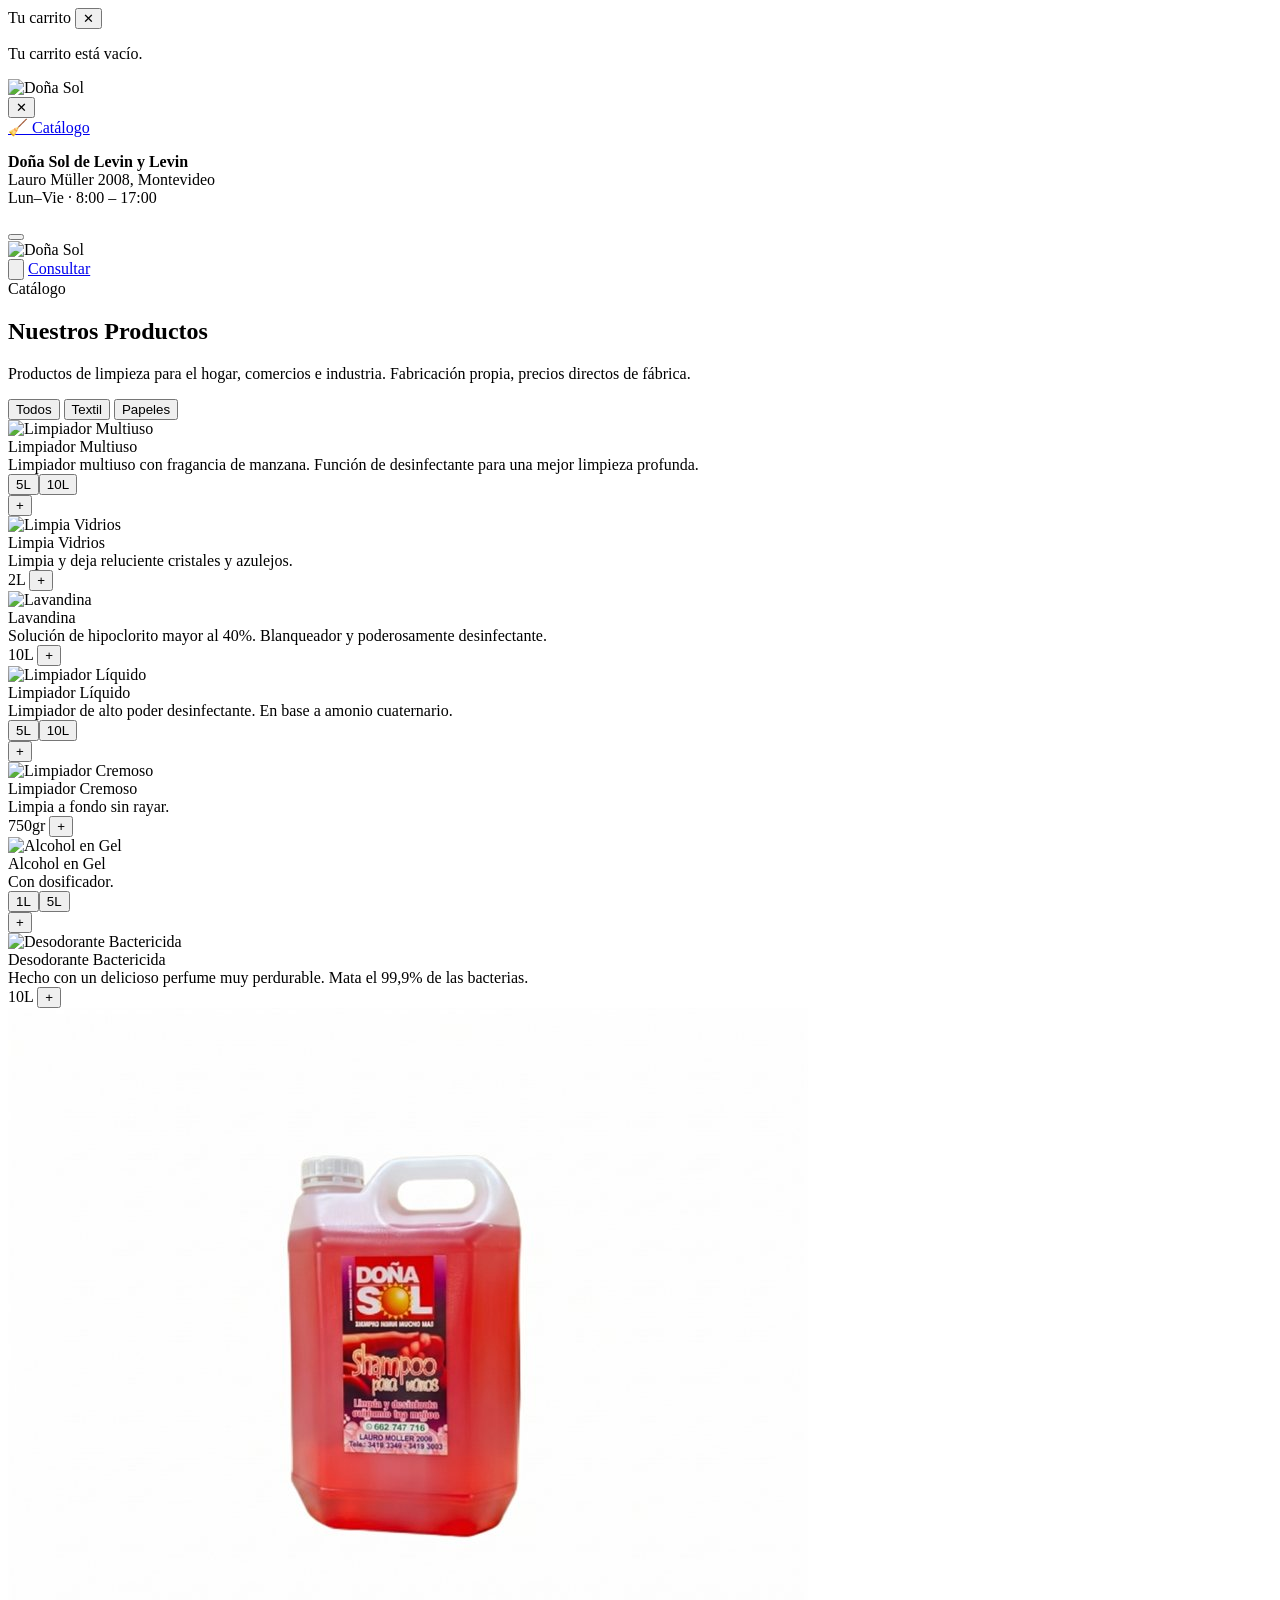
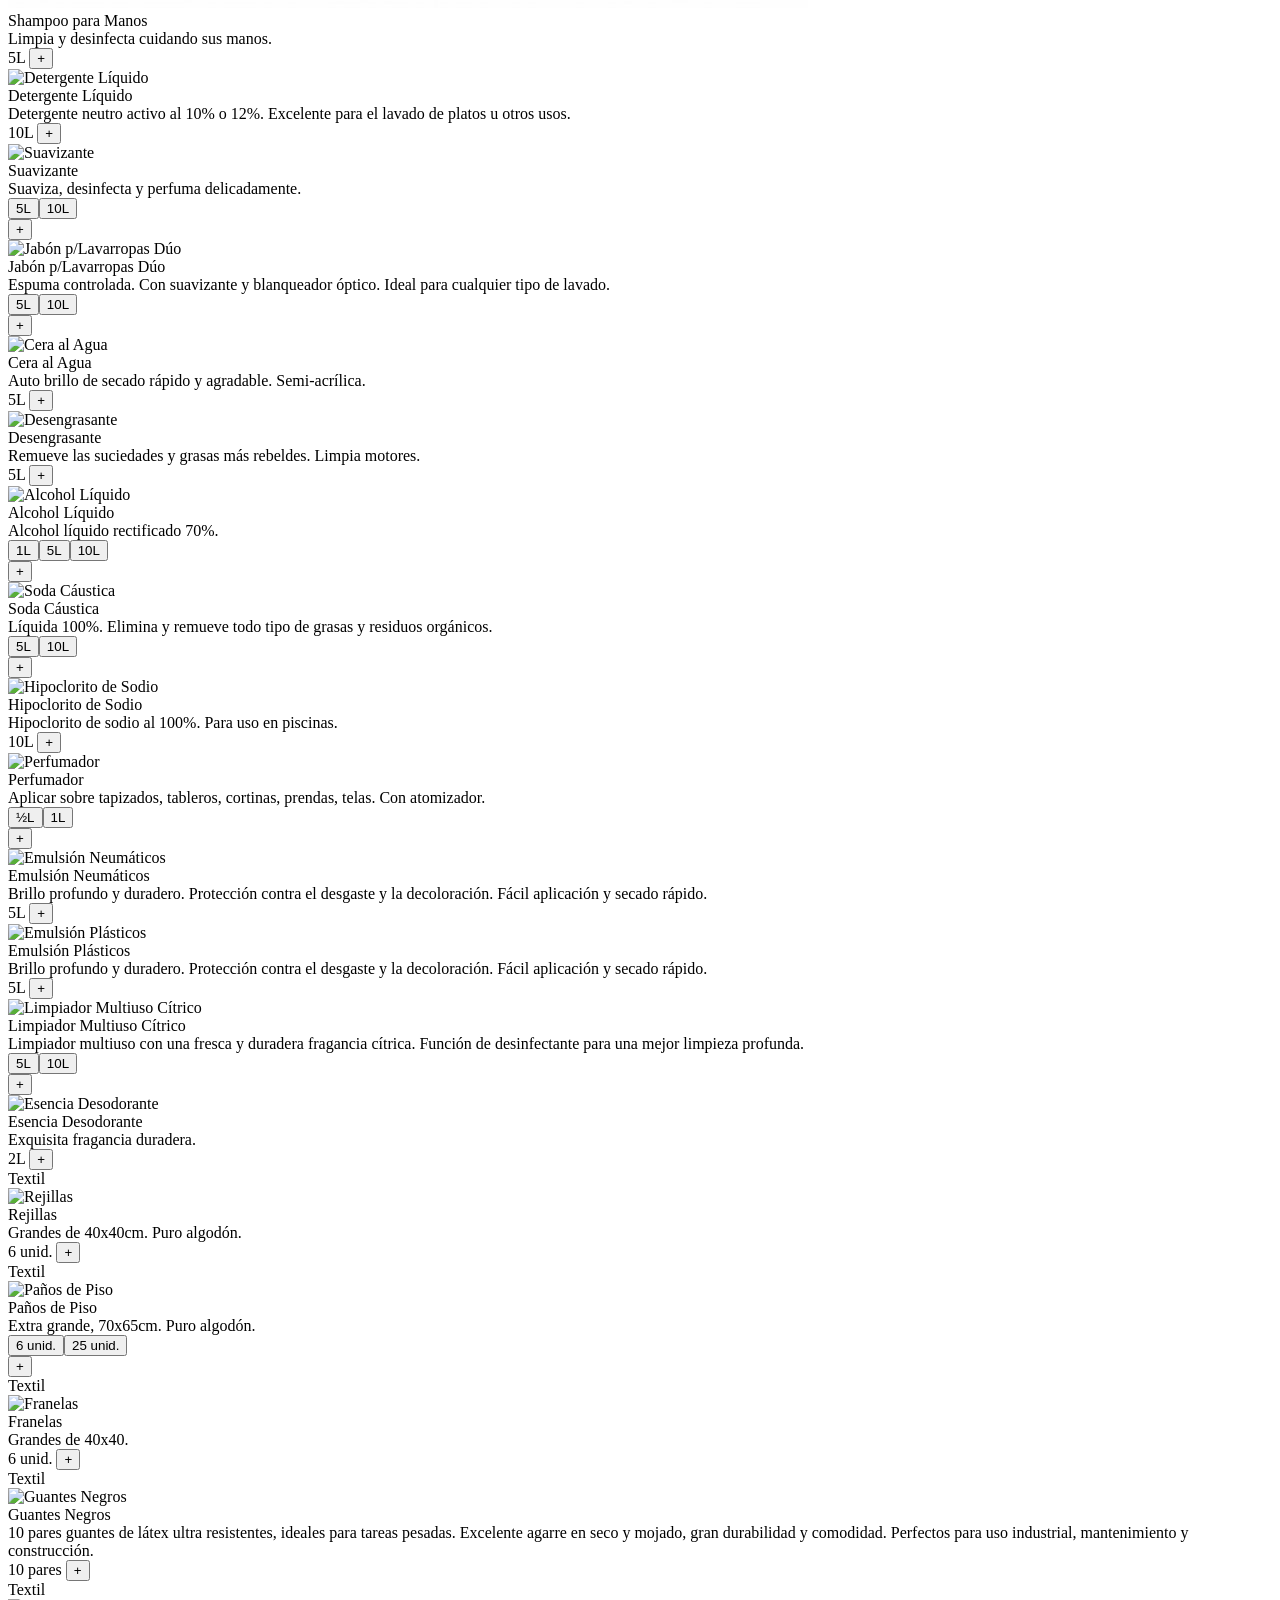
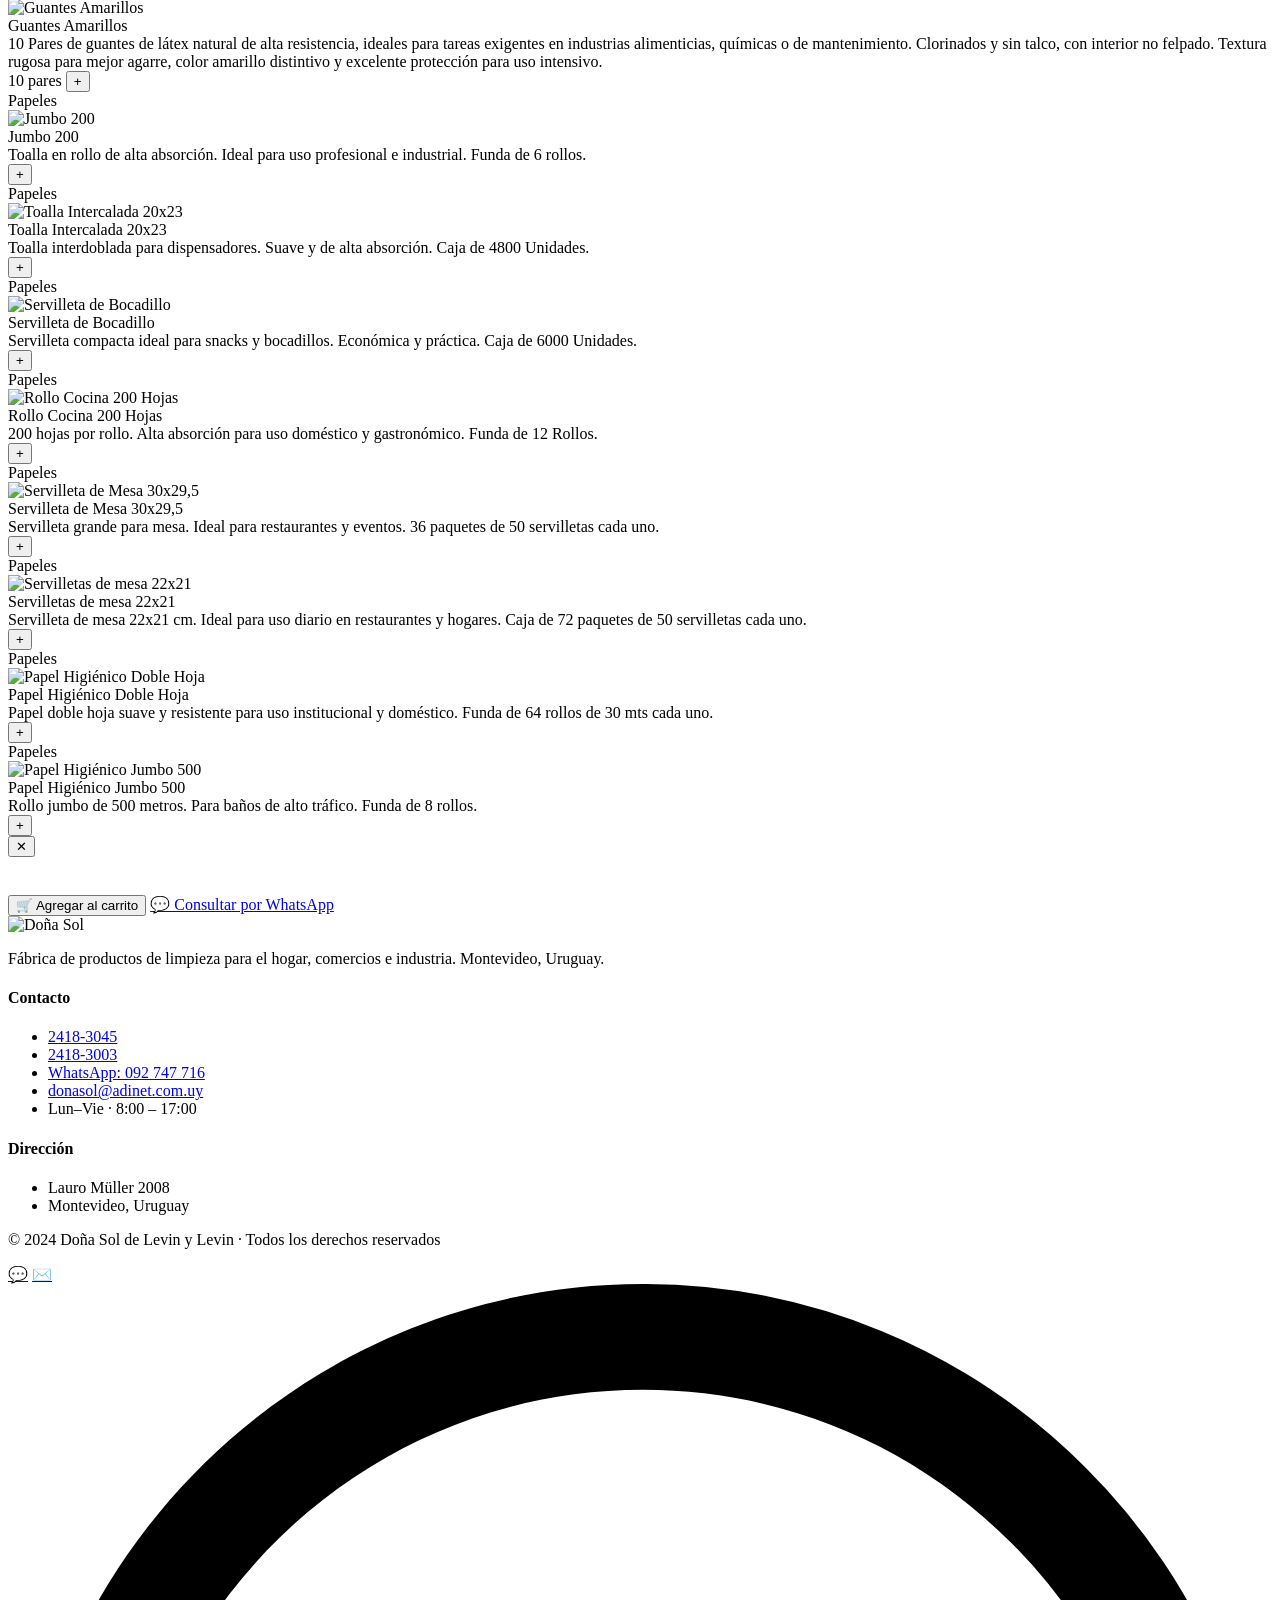
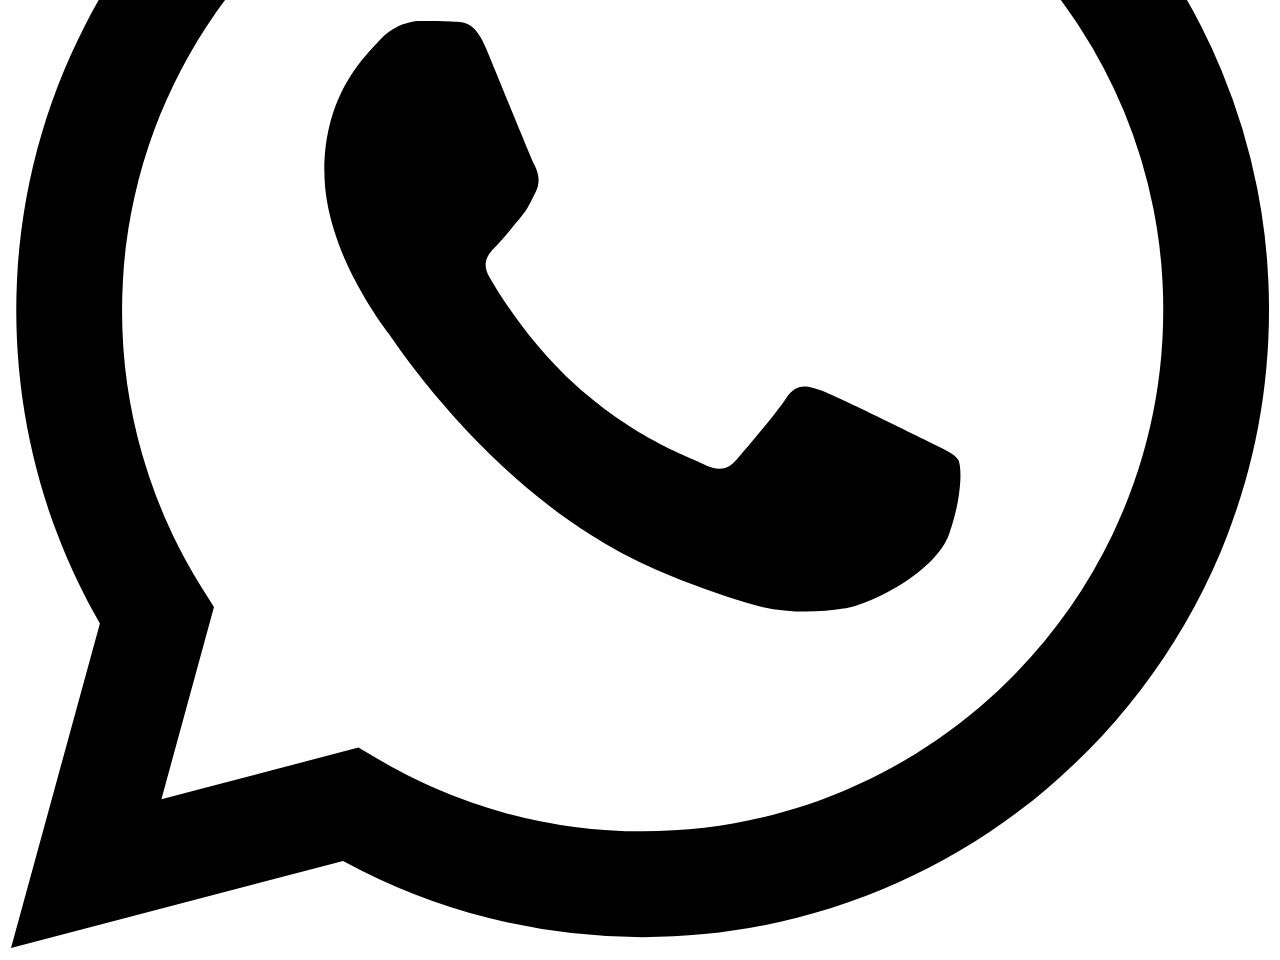
==== index.html @ 9bd91777 "Shampoo para Manos: foto nueva (envase rojo) Co-Authored-By: Claude Opus 5.5 <noreply@anthropic.com>" ====
<!DOCTYPE html>
<html lang="es">
<head>
  <meta charset="UTF-8" />
  <meta name="viewport" content="width=device-width, initial-scale=1.0" />
  <title>Doña Sol – Catálogo de Productos</title>
  <link rel="stylesheet" href="styles.css" />
</head>
<body>

  <!-- OVERLAY -->
  <div id="overlay"></div>

  <!-- CART DROPDOWN -->
  <div id="cart-dropdown">
    <div class="cart-dd-header">
      <span>Tu carrito</span>
      <button id="cart-dd-close" class="cart-dd-close" aria-label="Cerrar carrito">✕</button>
    </div>
    <div id="cart-items-list">
      <p class="cart-empty">Tu carrito está vacío.</p>
    </div>
    <div class="cart-dd-footer">
      <button id="btn-cart-clear" class="btn-cart-clear" style="display:none">Vaciar</button>
      <a id="btn-cart-order" href="#" target="_blank" class="btn-cart-order" style="display:none">💬 Realizar pedido</a>
    </div>
  </div>

  <!-- ============================================================
       SIDEBAR
  ============================================================ -->
  <aside id="sidebar" role="navigation" aria-label="Menú principal">
    <div class="sidebar-header">
      <div class="sidebar-logo">
        <img src="Fotos%20Dona%20sol/Logo.JPG" alt="Doña Sol" class="sidebar-logo-img" />
      </div>
      <button id="btn-close" aria-label="Cerrar menú">✕</button>
    </div>

    <nav class="sidebar-nav">
      <a href="#productos" class="nav-link">
        <span class="nav-icon">🧹</span> Catálogo
      </a>
    </nav>

    <div class="sidebar-footer">
      <p><strong>Doña Sol de Levin y Levin</strong><br/>
      Lauro Müller 2008, Montevideo<br/>
      Lun–Vie · 8:00 – 17:00</p>
    </div>
  </aside>

  <!-- ============================================================
       HEADER
  ============================================================ -->
  <header id="header">
    <button id="btn-menu" aria-label="Abrir menú">
      <span></span><span></span><span></span>
    </button>

    <div class="header-logo">
      <img src="Fotos%20Dona%20sol/Logo.JPG" alt="Doña Sol" class="header-logo-img" />
    </div>

    <div class="header-right">
      <button id="btn-cart" class="btn-cart" aria-label="Ver carrito">
        <svg viewBox="0 0 24 24" xmlns="http://www.w3.org/2000/svg"><path d="M6 2L3 6v14a2 2 0 002 2h14a2 2 0 002-2V6l-3-4z"/><line x1="3" y1="6" x2="21" y2="6"/><path d="M16 10a4 4 0 01-8 0"/></svg>
        <span id="cart-badge" class="cart-badge" style="display:none">0</span>
      </button>
      <a href="https://wa.me/59892747716" target="_blank" class="header-cta">Consultar</a>
    </div>
  </header>

  <!-- ============================================================
       MAIN
  ============================================================ -->
  <main>

    <!-- CATALOG -->
    <section id="productos">
      <div class="section-inner">

        <div class="catalog-hero">
          <div class="section-label">Catálogo</div>
          <h1 class="section-title">Nuestros <span class="accent">Productos</span></h1>
          <p class="section-desc">
            Productos de limpieza para el hogar, comercios e industria. Fabricación propia, precios directos de fábrica.
          </p>
        </div>

        <div class="category-tabs" id="filter-bar">
          <button class="tab-btn active" data-filter="todos">Todos</button>
          <button class="tab-btn" data-filter="textil">Textil</button>
          <button class="tab-btn" data-filter="papeles">Papeles</button>
        </div>

        <div class="products-grid" id="products-grid">

          <!-- HOGAR -->
          <div class="product-card reveal" data-category="hogar" data-id="multiuso" data-sizes="5L,10L">
            <div class="product-card-category"></div>
            <div class="product-card-img">
              <img src="Fotos%20Dona%20sol/Multiuso.JPG" alt="Limpiador Multiuso" />
            </div>
            <div class="product-card-body">
              <div class="product-card-name">Limpiador Multiuso</div>
              <div class="product-card-desc">Limpiador multiuso con fragancia de manzana. Función de desinfectante para una mejor limpieza profunda.</div>
            </div>
            <div class="product-card-footer">
              <span class="product-card-volume">5L o 10L</span>
              <span class="product-card-price"></span>
            </div>
          </div>

          <div class="product-card reveal reveal-delay-1" data-category="hogar">
            <div class="product-card-category"></div>
            <div class="product-card-img">
              <img src="Fotos%20Dona%20sol/Limpiavidrios.JPG" alt="Limpia Vidrios" />
            </div>
            <div class="product-card-body">
              <div class="product-card-name">Limpia Vidrios</div>
              <div class="product-card-desc">Limpia y deja reluciente cristales y azulejos.</div>
            </div>
            <div class="product-card-footer">
              <span class="product-card-volume">2L</span>
              <span class="product-card-price"></span>
            </div>
          </div>

          <div class="product-card reveal reveal-delay-2" data-category="hogar">
            <div class="product-card-category"></div>
            <div class="product-card-img">
              <img src="Fotos%20Dona%20sol/Lavandina.JPG" alt="Lavandina" />
            </div>
            <div class="product-card-body">
              <div class="product-card-name">Lavandina</div>
              <div class="product-card-desc">Solución de hipoclorito mayor al 40%. Blanqueador y poderosamente desinfectante.</div>
            </div>
            <div class="product-card-footer">
              <span class="product-card-volume">10L</span>
              <span class="product-card-price"></span>
            </div>
          </div>

          <div class="product-card reveal reveal-delay-3" data-category="hogar" data-id="desinfectante" data-sizes="5L,10L">
            <div class="product-card-category"></div>
            <div class="product-card-img">
              <img src="Fotos%20Dona%20sol/Limpiador%20liquidp.jpg" alt="Limpiador Líquido" />
            </div>
            <div class="product-card-body">
              <div class="product-card-name">Limpiador Líquido</div>
              <div class="product-card-desc">Limpiador de alto poder desinfectante. En base a amonio cuaternario.</div>
            </div>
            <div class="product-card-footer">
              <span class="product-card-volume">5L o 10L</span>
              <span class="product-card-price"></span>
            </div>
          </div>

          <div class="product-card reveal reveal-delay-1" data-category="hogar">
            <div class="product-card-category"></div>
            <div class="product-card-img">
              <img src="Fotos%20Dona%20sol/Cremoso.JPG" alt="Limpiador Cremoso" />
            </div>
            <div class="product-card-body">
              <div class="product-card-name">Limpiador Cremoso</div>
              <div class="product-card-desc">Limpia a fondo sin rayar.</div>
            </div>
            <div class="product-card-footer">
              <span class="product-card-volume">750gr</span>
              <span class="product-card-price"></span>
            </div>
          </div>

          <div class="product-card reveal reveal-delay-2" data-category="hogar" data-id="alcohol-gel" data-sizes="1L,5L">
            <div class="product-card-category"></div>
            <div class="product-card-img">
              <img src="Fotos%20Dona%20sol/Alcoholengel.JPG" alt="Alcohol en Gel" />
            </div>
            <div class="product-card-body">
              <div class="product-card-name">Alcohol en Gel</div>
              <div class="product-card-desc">Con dosificador.</div>
            </div>
            <div class="product-card-footer">
              <span class="product-card-volume">1L o 5L</span>
              <span class="product-card-price"></span>
            </div>
          </div>

          <div class="product-card reveal reveal-delay-3" data-category="hogar">
            <div class="product-card-category"></div>
            <div class="product-card-img">
              <img src="Fotos%20Dona%20sol/Desodorante.JPG" alt="Desodorante Bactericida" />
            </div>
            <div class="product-card-body">
              <div class="product-card-name">Desodorante Bactericida</div>
              <div class="product-card-desc">Hecho con un delicioso perfume muy perdurable. Mata el 99,9% de las bacterias.</div>
            </div>
            <div class="product-card-footer">
              <span class="product-card-volume">10L</span>
              <span class="product-card-price"></span>
            </div>
          </div>

          <div class="product-card reveal reveal-delay-1" data-category="hogar">
            <div class="product-card-category"></div>
            <div class="product-card-img">
              <img src="Fotos%20Dona%20sol/Jabon_para_manos.jpg" alt="Shampoo para Manos" />
            </div>
            <div class="product-card-body">
              <div class="product-card-name">Shampoo para Manos</div>
              <div class="product-card-desc">Limpia y desinfecta cuidando sus manos.</div>
            </div>
            <div class="product-card-footer">
              <span class="product-card-volume">5L</span>
              <span class="product-card-price"></span>
            </div>
          </div>

          <!-- LAVANDERÍA -->
          <div class="product-card reveal" data-category="lavanderia">
            <div class="product-card-category"></div>
            <div class="product-card-img">
              <img src="Fotos%20Dona%20sol/Jabon%20Liquido.JPG" alt="Detergente Líquido" />
            </div>
            <div class="product-card-body">
              <div class="product-card-name">Detergente Líquido</div>
              <div class="product-card-desc">Detergente neutro activo al 10% o 12%. Excelente para el lavado de platos u otros usos.</div>
            </div>
            <div class="product-card-footer">
              <span class="product-card-volume">10L</span>
              <span class="product-card-price"></span>
            </div>
          </div>

          <div class="product-card reveal reveal-delay-1" data-category="lavanderia" data-id="suavizante" data-sizes="5L,10L">
            <div class="product-card-category"></div>
            <div class="product-card-img">
              <img src="Fotos%20Dona%20sol/suavizante.jpg" alt="Suavizante" />
            </div>
            <div class="product-card-body">
              <div class="product-card-name">Suavizante</div>
              <div class="product-card-desc">Suaviza, desinfecta y perfuma delicadamente.</div>
            </div>
            <div class="product-card-footer">
              <span class="product-card-volume">5L o 10L</span>
              <span class="product-card-price"></span>
            </div>
          </div>

          <div class="product-card reveal reveal-delay-1" data-category="lavanderia" data-id="ideal" data-sizes="5L,10L">
            <div class="product-card-category"></div>
            <div class="product-card-img">
              <img src="Fotos%20Dona%20sol/Ideal.JPG" alt="Jabón p/Lavarropas Dúo" />
            </div>
            <div class="product-card-body">
              <div class="product-card-name">Jabón p/Lavarropas Dúo</div>
              <div class="product-card-desc">Espuma controlada. Con suavizante y blanqueador óptico. Ideal para cualquier tipo de lavado.</div>
            </div>
            <div class="product-card-footer">
              <span class="product-card-volume">5L o 10L</span>
              <span class="product-card-price"></span>
            </div>
          </div>

          <!-- PISOS -->
          <div class="product-card reveal" data-category="pisos">
            <div class="product-card-category"></div>
            <div class="product-card-img">
              <img src="Fotos%20Dona%20sol/Cera.JPG" alt="Cera al Agua" />
            </div>
            <div class="product-card-body">
              <div class="product-card-name">Cera al Agua</div>
              <div class="product-card-desc">Auto brillo de secado rápido y agradable. Semi-acrílica.</div>
            </div>
            <div class="product-card-footer">
              <span class="product-card-volume">5L</span>
              <span class="product-card-price"></span>
            </div>
          </div>

          <div class="product-card reveal reveal-delay-1" data-category="pisos">
            <div class="product-card-category"></div>
            <div class="product-card-img">
              <img src="Fotos%20Dona%20sol/Desengrasante.JPG" alt="Desengrasante" />
            </div>
            <div class="product-card-body">
              <div class="product-card-name">Desengrasante</div>
              <div class="product-card-desc">Remueve las suciedades y grasas más rebeldes. Limpia motores.</div>
            </div>
            <div class="product-card-footer">
              <span class="product-card-volume">5L</span>
              <span class="product-card-price"></span>
            </div>
          </div>

          <!-- INDUSTRIAL -->
          <div class="product-card reveal" data-category="industrial" data-id="alcohol" data-sizes="1L,5L,10L">
            <div class="product-card-category"></div>
            <div class="product-card-img">
              <img src="Fotos%20Dona%20sol/Alcohol.JPG" alt="Alcohol Líquido" />
            </div>
            <div class="product-card-body">
              <div class="product-card-name">Alcohol Líquido</div>
              <div class="product-card-desc">Alcohol líquido rectificado 70%.</div>
            </div>
            <div class="product-card-footer">
              <span class="product-card-volume">1L, 5L o 10L</span>
              <span class="product-card-price"></span>
            </div>
          </div>

          <div class="product-card reveal reveal-delay-1" data-category="industrial" data-id="soda-caustica" data-sizes="5L,10L">
            <div class="product-card-category"></div>
            <div class="product-card-img">
              <img src="Fotos%20Dona%20sol/Soda.JPG" alt="Soda Cáustica" />
            </div>
            <div class="product-card-body">
              <div class="product-card-name">Soda Cáustica</div>
              <div class="product-card-desc">Líquida 100%. Elimina y remueve todo tipo de grasas y residuos orgánicos.</div>
            </div>
            <div class="product-card-footer">
              <span class="product-card-volume">5L o 10L</span>
              <span class="product-card-price"></span>
            </div>
          </div>

          <div class="product-card reveal reveal-delay-2" data-category="industrial">
            <div class="product-card-category"></div>
            <div class="product-card-img">
              <img src="Fotos%20Dona%20sol/Hipoclorito.JPG" alt="Hipoclorito de Sodio" />
            </div>
            <div class="product-card-body">
              <div class="product-card-name">Hipoclorito de Sodio</div>
              <div class="product-card-desc">Hipoclorito de sodio al 100%. Para uso en piscinas.</div>
            </div>
            <div class="product-card-footer">
              <span class="product-card-volume">10L</span>
              <span class="product-card-price"></span>
            </div>
          </div>

          <div class="product-card reveal reveal-delay-3" data-category="industrial" data-id="perfumador" data-sizes="½L|500ml,1L">
            <div class="product-card-category"></div>
            <div class="product-card-img">
              <img src="Fotos%20Dona%20sol/Perfumador.JPG" alt="Perfumador" />
            </div>
            <div class="product-card-body">
              <div class="product-card-name">Perfumador</div>
              <div class="product-card-desc">Aplicar sobre tapizados, tableros, cortinas, prendas, telas. Con atomizador.</div>
            </div>
            <div class="product-card-footer">
              <span class="product-card-volume">1/2L o 1L</span>
              <span class="product-card-price"></span>
            </div>
          </div>

          <div class="product-card reveal reveal-delay-1" data-category="industrial">
            <div class="product-card-category"></div>
            <div class="product-card-img">
              <img src="Fotos%20Dona%20sol/Emulsion_Neumaticos-removebg-preview.png" alt="Emulsión Neumáticos" />
            </div>
            <div class="product-card-body">
              <div class="product-card-name">Emulsión Neumáticos</div>
              <div class="product-card-desc">Brillo profundo y duradero. Protección contra el desgaste y la decoloración. Fácil aplicación y secado rápido.</div>
            </div>
            <div class="product-card-footer">
              <span class="product-card-volume">5L</span>
              <span class="product-card-price"></span>
            </div>
          </div>

          <div class="product-card reveal reveal-delay-2" data-category="industrial">
            <div class="product-card-category"></div>
            <div class="product-card-img">
              <img src="Fotos%20Dona%20sol/Emulsion_plasticos-removebg-preview.png" alt="Emulsión Plásticos" />
            </div>
            <div class="product-card-body">
              <div class="product-card-name">Emulsión Plásticos</div>
              <div class="product-card-desc">Brillo profundo y duradero. Protección contra el desgaste y la decoloración. Fácil aplicación y secado rápido.</div>
            </div>
            <div class="product-card-footer">
              <span class="product-card-volume">5L</span>
              <span class="product-card-price"></span>
            </div>
          </div>

          <div class="product-card reveal reveal-delay-3" data-category="industrial" data-id="mulcit" data-sizes="5L,10L">
            <div class="product-card-category"></div>
            <div class="product-card-img">
              <img src="Fotos%20Dona%20sol/Mulcit-removebg-preview.png" alt="Limpiador Multiuso Cítrico" />
            </div>
            <div class="product-card-body">
              <div class="product-card-name">Limpiador Multiuso Cítrico</div>
              <div class="product-card-desc">Limpiador multiuso con una fresca y duradera fragancia cítrica. Función de desinfectante para una mejor limpieza profunda.</div>
            </div>
            <div class="product-card-footer">
              <span class="product-card-volume">5L o 10L</span>
              <span class="product-card-price"></span>
            </div>
          </div>

          <div class="product-card reveal" data-category="hogar">
            <div class="product-card-category"></div>
            <div class="product-card-img">
              <img src="Fotos%20Dona%20sol/Esencia.jpg" alt="Esencia Desodorante" />
            </div>
            <div class="product-card-body">
              <div class="product-card-name">Esencia Desodorante</div>
              <div class="product-card-desc">Exquisita fragancia duradera.</div>
            </div>
            <div class="product-card-footer">
              <span class="product-card-volume">2L</span>
              <span class="product-card-price"></span>
            </div>
          </div>

          <div class="product-card reveal" data-category="textil">
            <div class="product-card-category">Textil</div>
            <div class="product-card-img">
              <img src="Fotos%20Dona%20sol/Rejillas.JPG" alt="Rejillas" />
            </div>
            <div class="product-card-body">
              <div class="product-card-name">Rejillas</div>
              <div class="product-card-desc">Grandes de 40x40cm. Puro algodón.</div>
            </div>
            <div class="product-card-footer">
              <span class="product-card-volume">6 unid.</span>
              <span class="product-card-price"></span>
            </div>
          </div>

          <div class="product-card reveal reveal-delay-1" data-category="textil" data-id="panos-de-piso" data-sizes="6 unid.|6u,25 unid.|25u">
            <div class="product-card-category">Textil</div>
            <div class="product-card-img">
              <img src="Fotos%20Dona%20sol/Pa%C3%B1os%20de%20piso.JPG" alt="Paños de Piso" />
            </div>
            <div class="product-card-body">
              <div class="product-card-name">Paños de Piso</div>
              <div class="product-card-desc">Extra grande, 70x65cm. Puro algodón.</div>
            </div>
            <div class="product-card-footer">
              <span class="product-card-volume">6 o 25 unid.</span>
              <span class="product-card-price"></span>
            </div>
          </div>

          <div class="product-card reveal reveal-delay-2" data-category="textil">
            <div class="product-card-category">Textil</div>
            <div class="product-card-img">
              <img src="Fotos%20Dona%20sol/Franelas.JPG" alt="Franelas" />
            </div>
            <div class="product-card-body">
              <div class="product-card-name">Franelas</div>
              <div class="product-card-desc">Grandes de 40x40.</div>
            </div>
            <div class="product-card-footer">
              <span class="product-card-volume">6 unid.</span>
              <span class="product-card-price"></span>
            </div>
          </div>

          <div class="product-card reveal reveal-delay-3" data-category="textil" data-id="guantes-negros">
            <div class="product-card-category">Textil</div>
            <div class="product-card-img">
              <img src="Fotos%20Dona%20sol/Guantes%20Negros.jpg" alt="Guantes Negros" />
            </div>
            <div class="product-card-body">
              <div class="product-card-name">Guantes Negros</div>
              <div class="product-card-desc">10 pares guantes de látex ultra resistentes, ideales para tareas pesadas. Excelente agarre en seco y mojado, gran durabilidad y comodidad. Perfectos para uso industrial, mantenimiento y construcción.</div>
            </div>
            <div class="product-card-footer">
              <span class="product-card-volume">10 pares</span>
              <span class="product-card-price"></span>
            </div>
          </div>

          <div class="product-card reveal reveal-delay-1" data-category="textil" data-id="guantes-amarillos">
            <div class="product-card-category">Textil</div>
            <div class="product-card-img">
              <img src="Fotos%20Dona%20sol/Guantes%20amarillos.jpeg" alt="Guantes Amarillos" />
            </div>
            <div class="product-card-body">
              <div class="product-card-name">Guantes Amarillos</div>
              <div class="product-card-desc">10 Pares de guantes de látex natural de alta resistencia, ideales para tareas exigentes en industrias alimenticias, químicas o de mantenimiento. Clorinados y sin talco, con interior no felpado. Textura rugosa para mejor agarre, color amarillo distintivo y excelente protección para uso intensivo.</div>
            </div>
            <div class="product-card-footer">
              <span class="product-card-volume">10 pares</span>
              <span class="product-card-price"></span>
            </div>
          </div>


          <!-- PAPELES -->
          <div class="product-card reveal" data-category="papeles">
            <div class="product-card-category">Papeles</div>
            <div class="product-card-img">
              <img src="Fotos%20Dona%20sol/Jumbo%20200.jpg" alt="Jumbo 200" />
            </div>
            <div class="product-card-body">
              <div class="product-card-name">Jumbo 200</div>
              <div class="product-card-desc">Toalla en rollo de alta absorción. Ideal para uso profesional e industrial. Funda de 6 rollos.</div>
            </div>
            <div class="product-card-footer">
              <span class="product-card-price"></span>
            </div>
          </div>

          <div class="product-card reveal reveal-delay-1" data-category="papeles">
            <div class="product-card-category">Papeles</div>
            <div class="product-card-img">
              <img src="Fotos%20Dona%20sol/Toalla%20Intercalada%2020x23.jpg" alt="Toalla Intercalada 20x23" />
            </div>
            <div class="product-card-body">
              <div class="product-card-name">Toalla Intercalada 20x23</div>
              <div class="product-card-desc">Toalla interdoblada para dispensadores. Suave y de alta absorción. Caja de 4800 Unidades.</div>
            </div>
            <div class="product-card-footer">
              <span class="product-card-price"></span>
            </div>
          </div>

          <div class="product-card reveal reveal-delay-2" data-category="papeles">
            <div class="product-card-category">Papeles</div>
            <div class="product-card-img">
              <img src="Fotos%20Dona%20sol/Servilleta%20de%20Bocadillo.jpg" alt="Servilleta de Bocadillo" />
            </div>
            <div class="product-card-body">
              <div class="product-card-name">Servilleta de Bocadillo</div>
              <div class="product-card-desc">Servilleta compacta ideal para snacks y bocadillos. Económica y práctica. Caja de 6000 Unidades.</div>
            </div>
            <div class="product-card-footer">
              <span class="product-card-price"></span>
            </div>
          </div>

          <div class="product-card reveal reveal-delay-3" data-category="papeles">
            <div class="product-card-category">Papeles</div>
            <div class="product-card-img">
              <img src="Fotos%20Dona%20sol/Rollo%20Cocina%20200%20Hojas.webp" alt="Rollo Cocina 200 Hojas" />
            </div>
            <div class="product-card-body">
              <div class="product-card-name">Rollo Cocina 200 Hojas</div>
              <div class="product-card-desc">200 hojas por rollo. Alta absorción para uso doméstico y gastronómico. Funda de 12 Rollos.</div>
            </div>
            <div class="product-card-footer">
              <span class="product-card-price"></span>
            </div>
          </div>

          <div class="product-card reveal reveal-delay-1" data-category="papeles">
            <div class="product-card-category">Papeles</div>
            <div class="product-card-img">
              <img src="Fotos%20Dona%20sol/Servilleta%20de%20Mesa%2030x29%2C5.webp" alt="Servilleta de Mesa 30x29,5" />
            </div>
            <div class="product-card-body">
              <div class="product-card-name">Servilleta de Mesa 30x29,5</div>
              <div class="product-card-desc">Servilleta grande para mesa. Ideal para restaurantes y eventos. 36 paquetes de 50 servilletas cada uno.</div>
            </div>
            <div class="product-card-footer">
              <span class="product-card-price"></span>
            </div>
          </div>

          <div class="product-card reveal reveal-delay-3" data-category="papeles">
            <div class="product-card-category">Papeles</div>
            <div class="product-card-img">
              <img src="Fotos%20Dona%20sol/servilletaa.jpg" alt="Servilletas de mesa 22x21" />
            </div>
            <div class="product-card-body">
              <div class="product-card-name">Servilletas de mesa 22x21</div>
              <div class="product-card-desc">Servilleta de mesa 22x21 cm. Ideal para uso diario en restaurantes y hogares. Caja de 72 paquetes de 50 servilletas cada uno.</div>
            </div>
            <div class="product-card-footer">
              <span class="product-card-price"></span>
            </div>
          </div>

          <div class="product-card reveal reveal-delay-2" data-category="papeles">
            <div class="product-card-category">Papeles</div>
            <div class="product-card-img">
              <img src="Fotos%20Dona%20sol/Pepel%20Higenico%20Doble%20Hoja.jpg" alt="Papel Higiénico Doble Hoja" />
            </div>
            <div class="product-card-body">
              <div class="product-card-name">Papel Higiénico Doble Hoja</div>
              <div class="product-card-desc">Papel doble hoja suave y resistente para uso institucional y doméstico. Funda de 64 rollos de 30 mts cada uno.</div>
            </div>
            <div class="product-card-footer">
              <span class="product-card-price"></span>
            </div>
          </div>

          <div class="product-card reveal reveal-delay-3" data-category="papeles">
            <div class="product-card-category">Papeles</div>
            <div class="product-card-img">
              <img src="Fotos%20Dona%20sol/Papel%20Higenico%20Jumbo%20500.png" alt="Papel Higiénico Jumbo 500" />
            </div>
            <div class="product-card-body">
              <div class="product-card-name">Papel Higiénico Jumbo 500</div>
              <div class="product-card-desc">Rollo jumbo de 500 metros. Para baños de alto tráfico. Funda de 8 rollos.</div>
            </div>
            <div class="product-card-footer">
              <span class="product-card-price"></span>
            </div>
          </div>

        </div>
      </div>
    </section>

  </main>

  <!-- PRODUCT MODAL -->
  <div id="product-modal" class="pmodal-overlay">
    <div class="pmodal">
      <button class="pmodal-close" aria-label="Cerrar">✕</button>
      <div class="pmodal-img-wrap">
        <img id="pmodal-img" src="" alt="" />
      </div>
      <div class="pmodal-body">
        <h2 id="pmodal-name"></h2>
        <p id="pmodal-desc"></p>
        <span id="pmodal-volume" class="pmodal-volume"></span>
        <button id="pmodal-add-cart" class="pmodal-btn-cart">🛒 Agregar al carrito</button>
        <a id="pmodal-wa" href="#" target="_blank" class="pmodal-btn-wa">
          💬 Consultar por WhatsApp
        </a>
      </div>
    </div>
  </div>

  <!-- FOOTER -->
  <footer>
    <div class="footer-inner">
      <div class="footer-top">
        <div class="footer-brand">
          <div class="brand-logo">
            <img src="Fotos%20Dona%20sol/Logo.JPG" alt="Doña Sol" class="footer-logo-img" />
          </div>
          <p>Fábrica de productos de limpieza para el hogar, comercios e industria. Montevideo, Uruguay.</p>
        </div>
        <div class="footer-col">
          <h4>Contacto</h4>
          <ul>
            <li><a href="tel:24183045">2418-3045</a></li>
            <li><a href="tel:24183003">2418-3003</a></li>
            <li><a href="https://wa.me/59892747716" target="_blank">WhatsApp: 092 747 716</a></li>
            <li><a href="mailto:donasol@adinet.com.uy">donasol@adinet.com.uy</a></li>
            <li>Lun–Vie · 8:00 – 17:00</li>
          </ul>
        </div>
        <div class="footer-col">
          <h4>Dirección</h4>
          <ul>
            <li>Lauro Müller 2008</li>
            <li>Montevideo, Uruguay</li>
          </ul>
        </div>
      </div>
      <div class="footer-bottom">
        <p>© 2024 <span class="accent">Doña Sol de Levin y Levin</span> · Todos los derechos reservados</p>
        <div class="social-links">
          <a href="https://wa.me/59892747716" target="_blank" title="WhatsApp">💬</a>
          <a href="mailto:donasol@adinet.com.uy" title="Email">✉️</a>
        </div>
      </div>
    </div>
  </footer>

  <!-- WHATSAPP FLOATING BUTTON -->
  <a id="whatsapp-btn" href="https://wa.me/59892747716" target="_blank" aria-label="Contactar por WhatsApp">
    <svg viewBox="0 0 24 24" xmlns="http://www.w3.org/2000/svg">
      <path d="M17.472 14.382c-.297-.149-1.758-.867-2.03-.967-.273-.099-.471-.148-.67.15-.197.297-.767.966-.94 1.164-.173.199-.347.223-.644.075-.297-.15-1.255-.463-2.39-1.475-.883-.788-1.48-1.761-1.653-2.059-.173-.297-.018-.458.13-.606.134-.133.298-.347.446-.52.149-.174.198-.298.298-.497.099-.198.05-.371-.025-.52-.075-.149-.669-1.612-.916-2.207-.242-.579-.487-.5-.669-.51-.173-.008-.371-.01-.57-.01-.198 0-.52.074-.792.372-.272.297-1.04 1.016-1.04 2.479 0 1.462 1.065 2.875 1.213 3.074.149.198 2.096 3.2 5.077 4.487.709.306 1.262.489 1.694.625.712.227 1.36.195 1.871.118.571-.085 1.758-.719 2.006-1.413.248-.694.248-1.289.173-1.413-.074-.124-.272-.198-.57-.347m-5.421 7.403h-.004a9.87 9.87 0 01-5.031-1.378l-.361-.214-3.741.982.998-3.648-.235-.374a9.86 9.86 0 01-1.51-5.26c.001-5.45 4.436-9.884 9.888-9.884 2.64 0 5.122 1.03 6.988 2.898a9.825 9.825 0 012.893 6.994c-.003 5.45-4.437 9.884-9.885 9.884m8.413-18.297A11.815 11.815 0 0012.05 0C5.495 0 .16 5.335.157 11.892c0 2.096.547 4.142 1.588 5.945L.057 24l6.305-1.654a11.882 11.882 0 005.683 1.448h.005c6.554 0 11.89-5.335 11.893-11.893a11.821 11.821 0 00-3.48-8.413Z"/>
    </svg>
  </a>

  <script src="https://cdn.jsdelivr.net/npm/motion@latest/dist/motion.js"></script>
  <script src="script.js"></script>
</body>
</html>
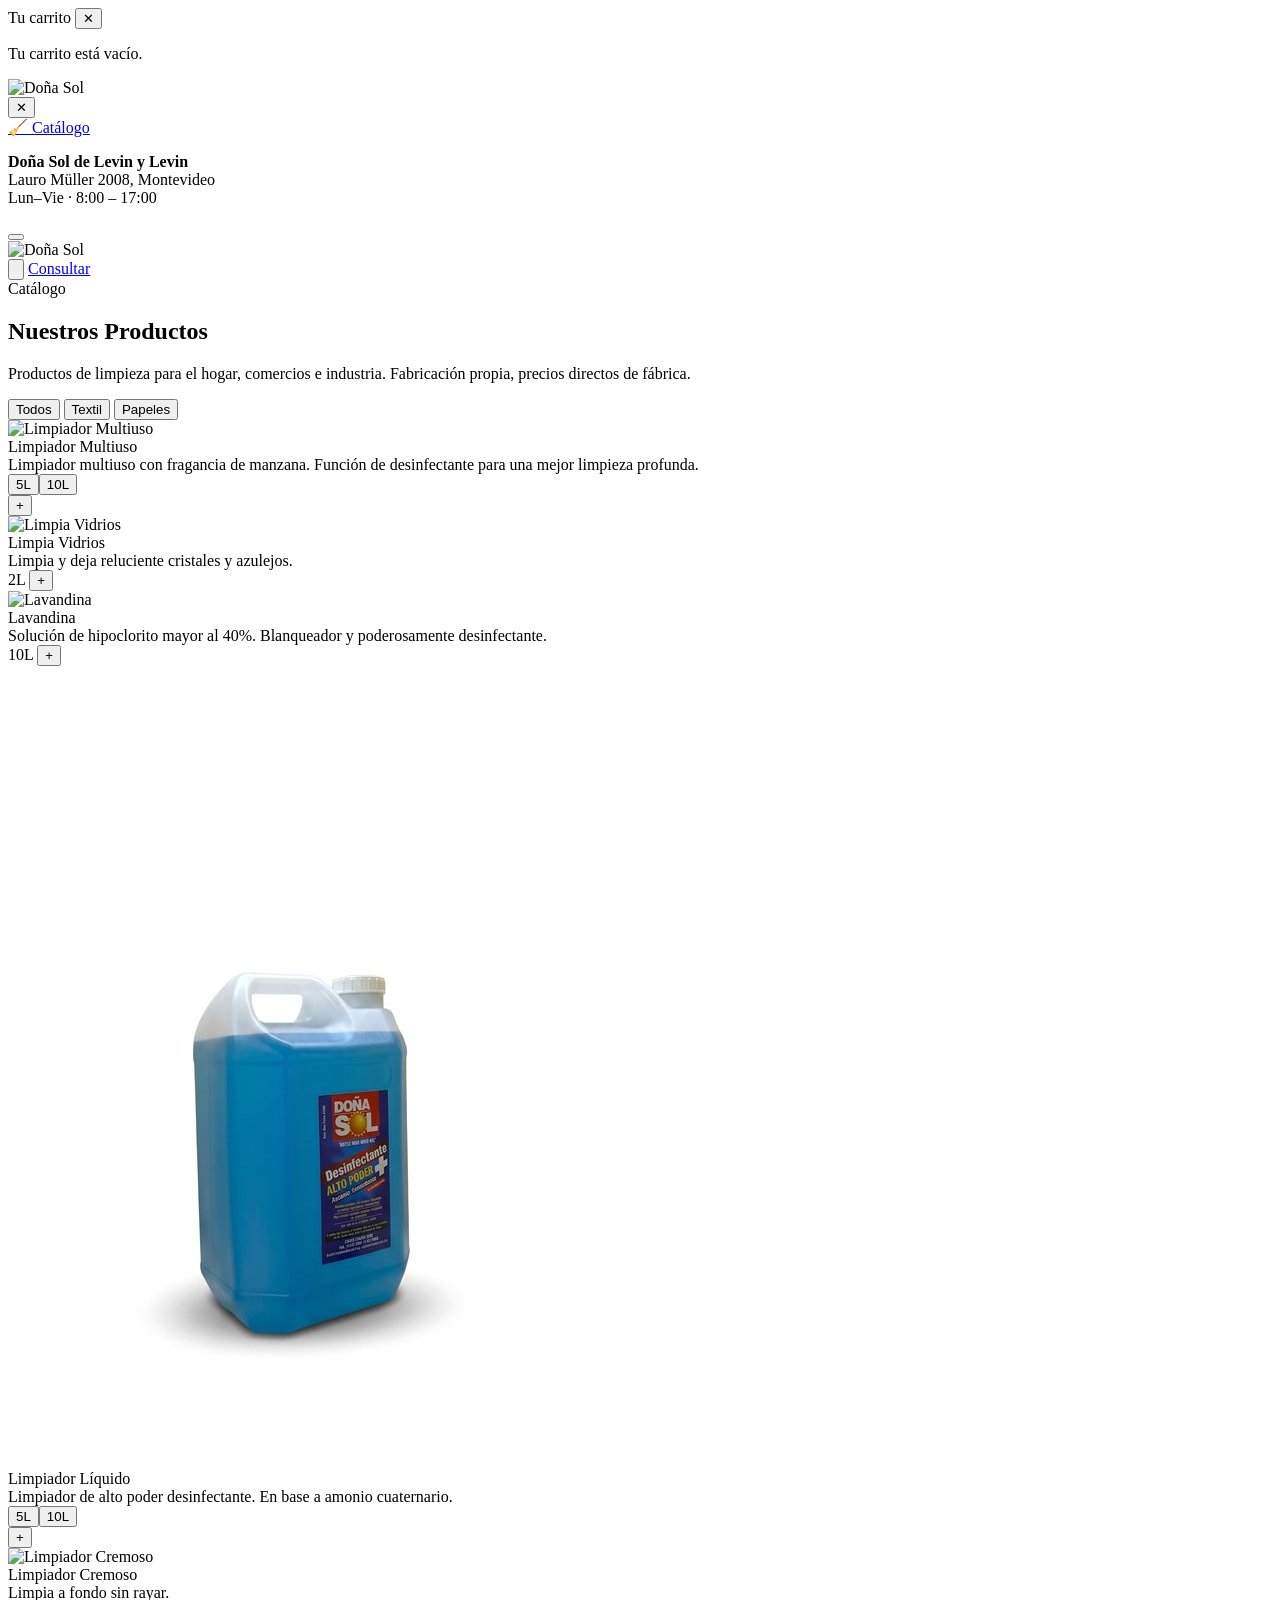
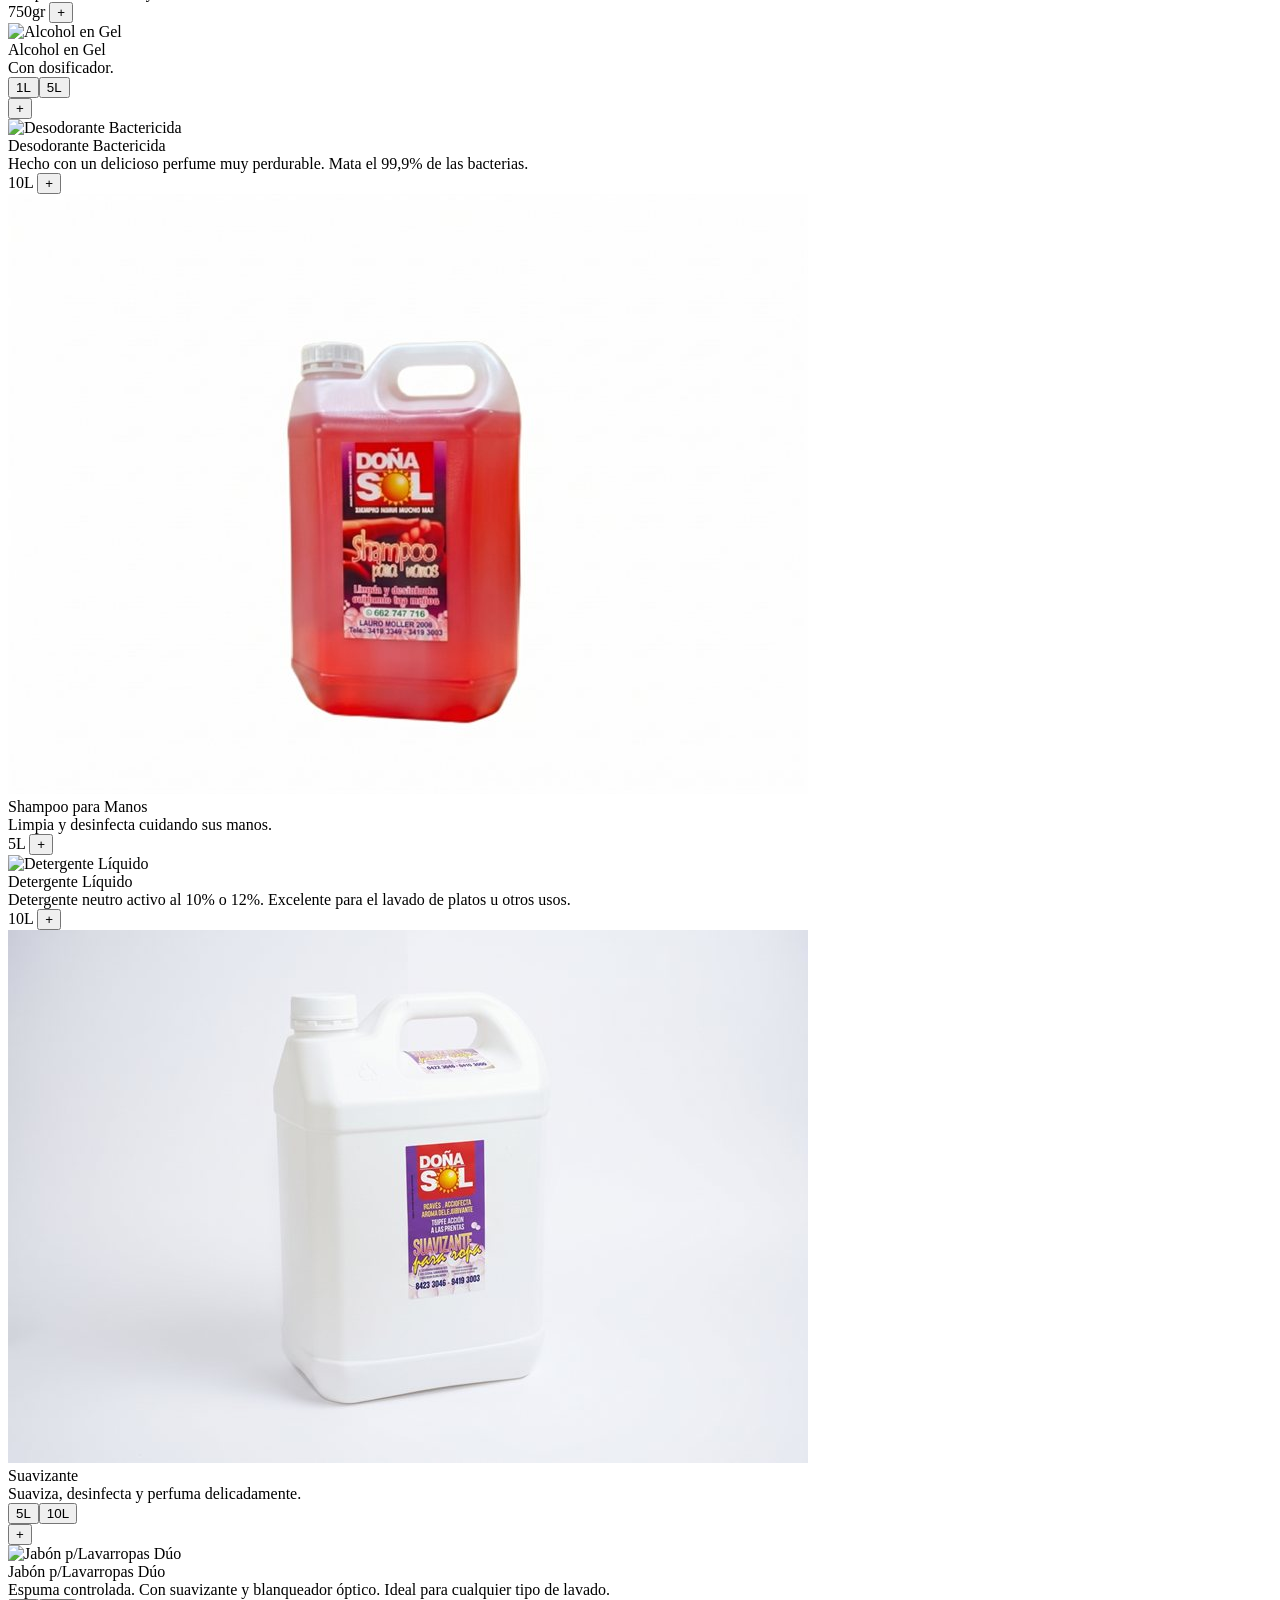
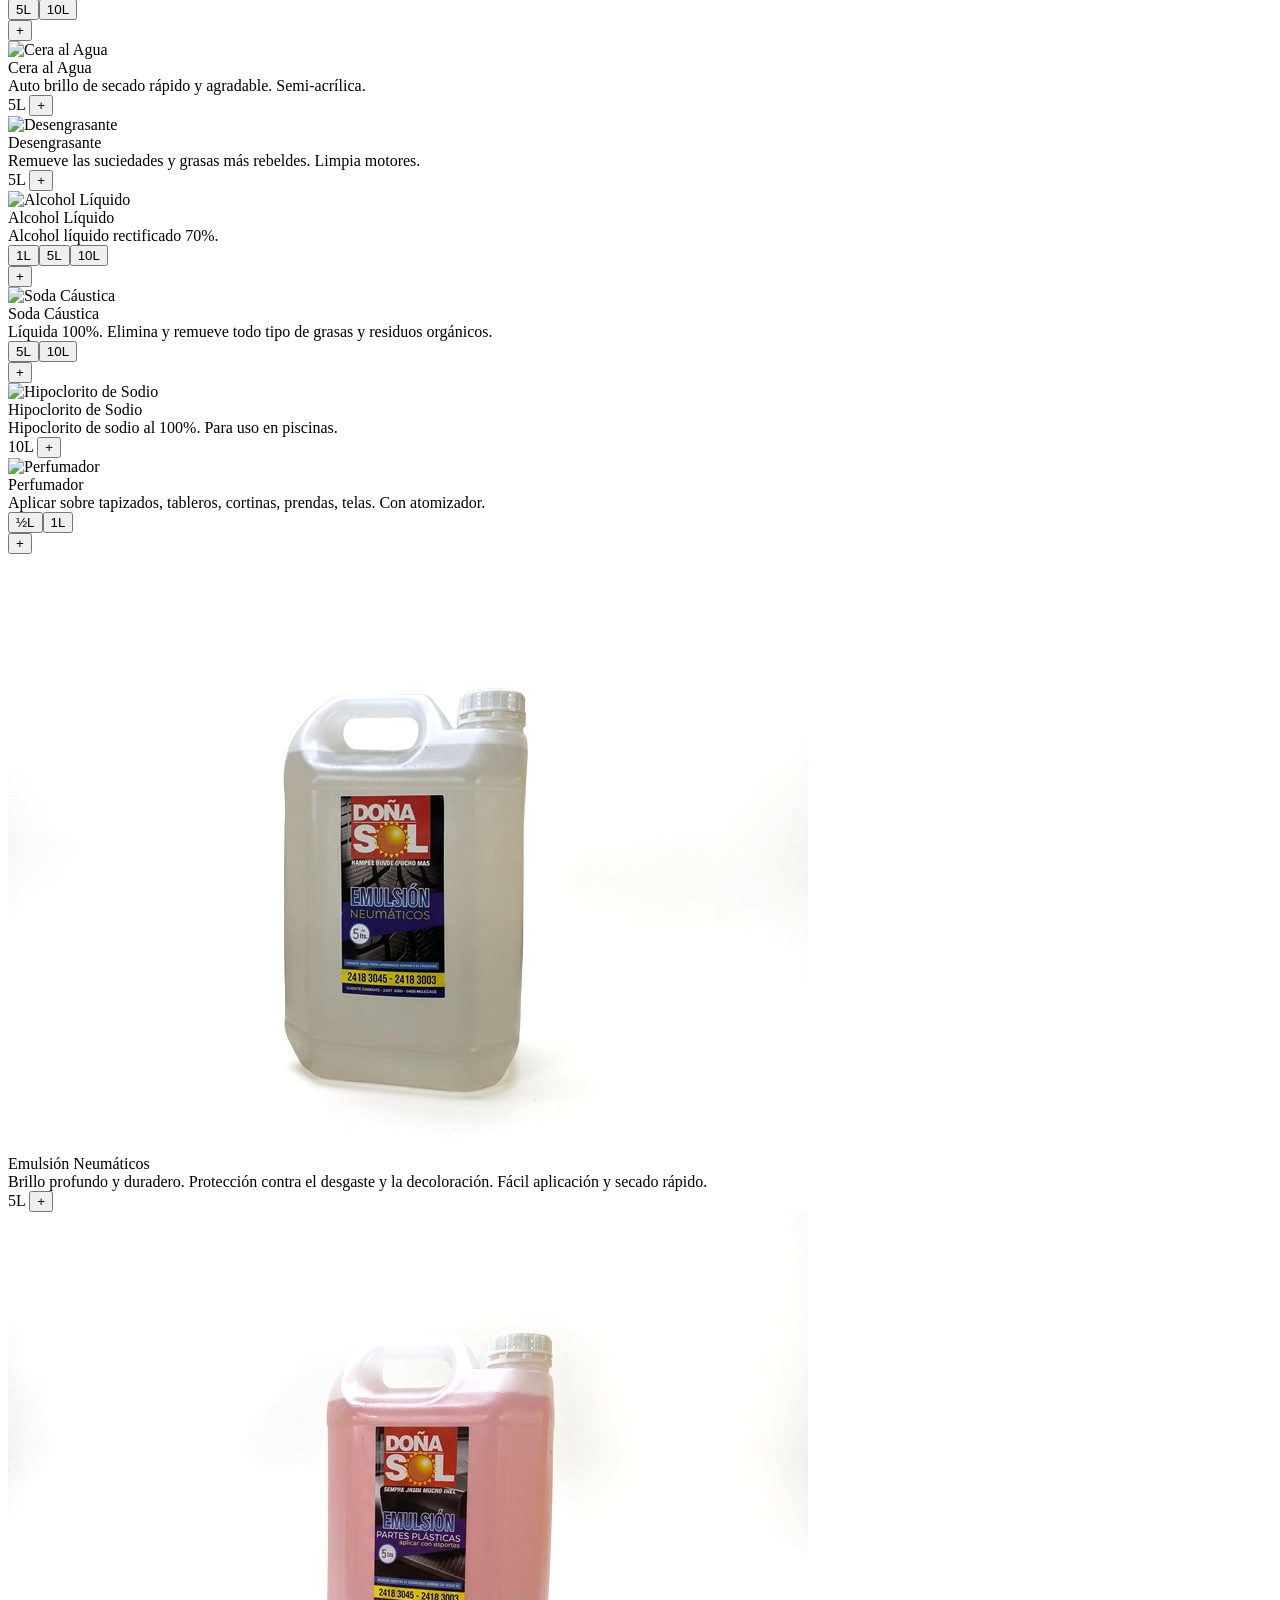
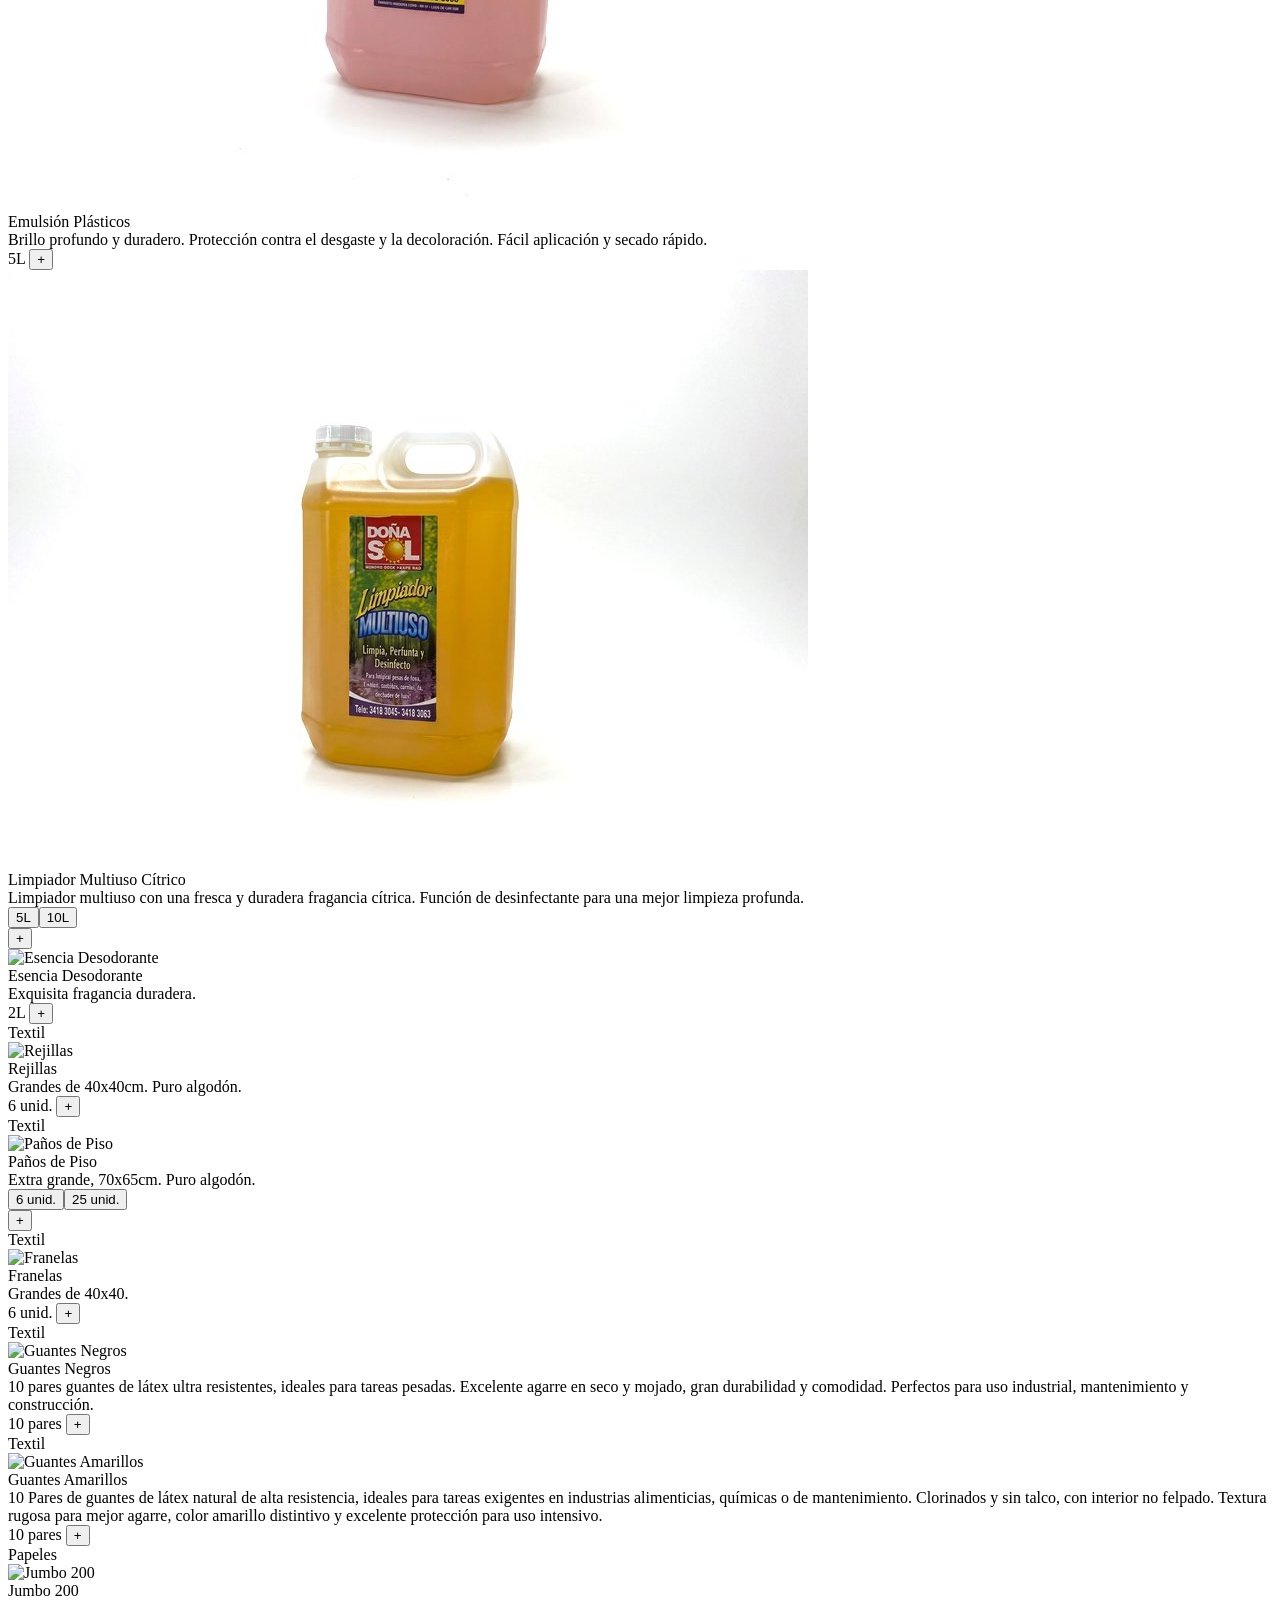
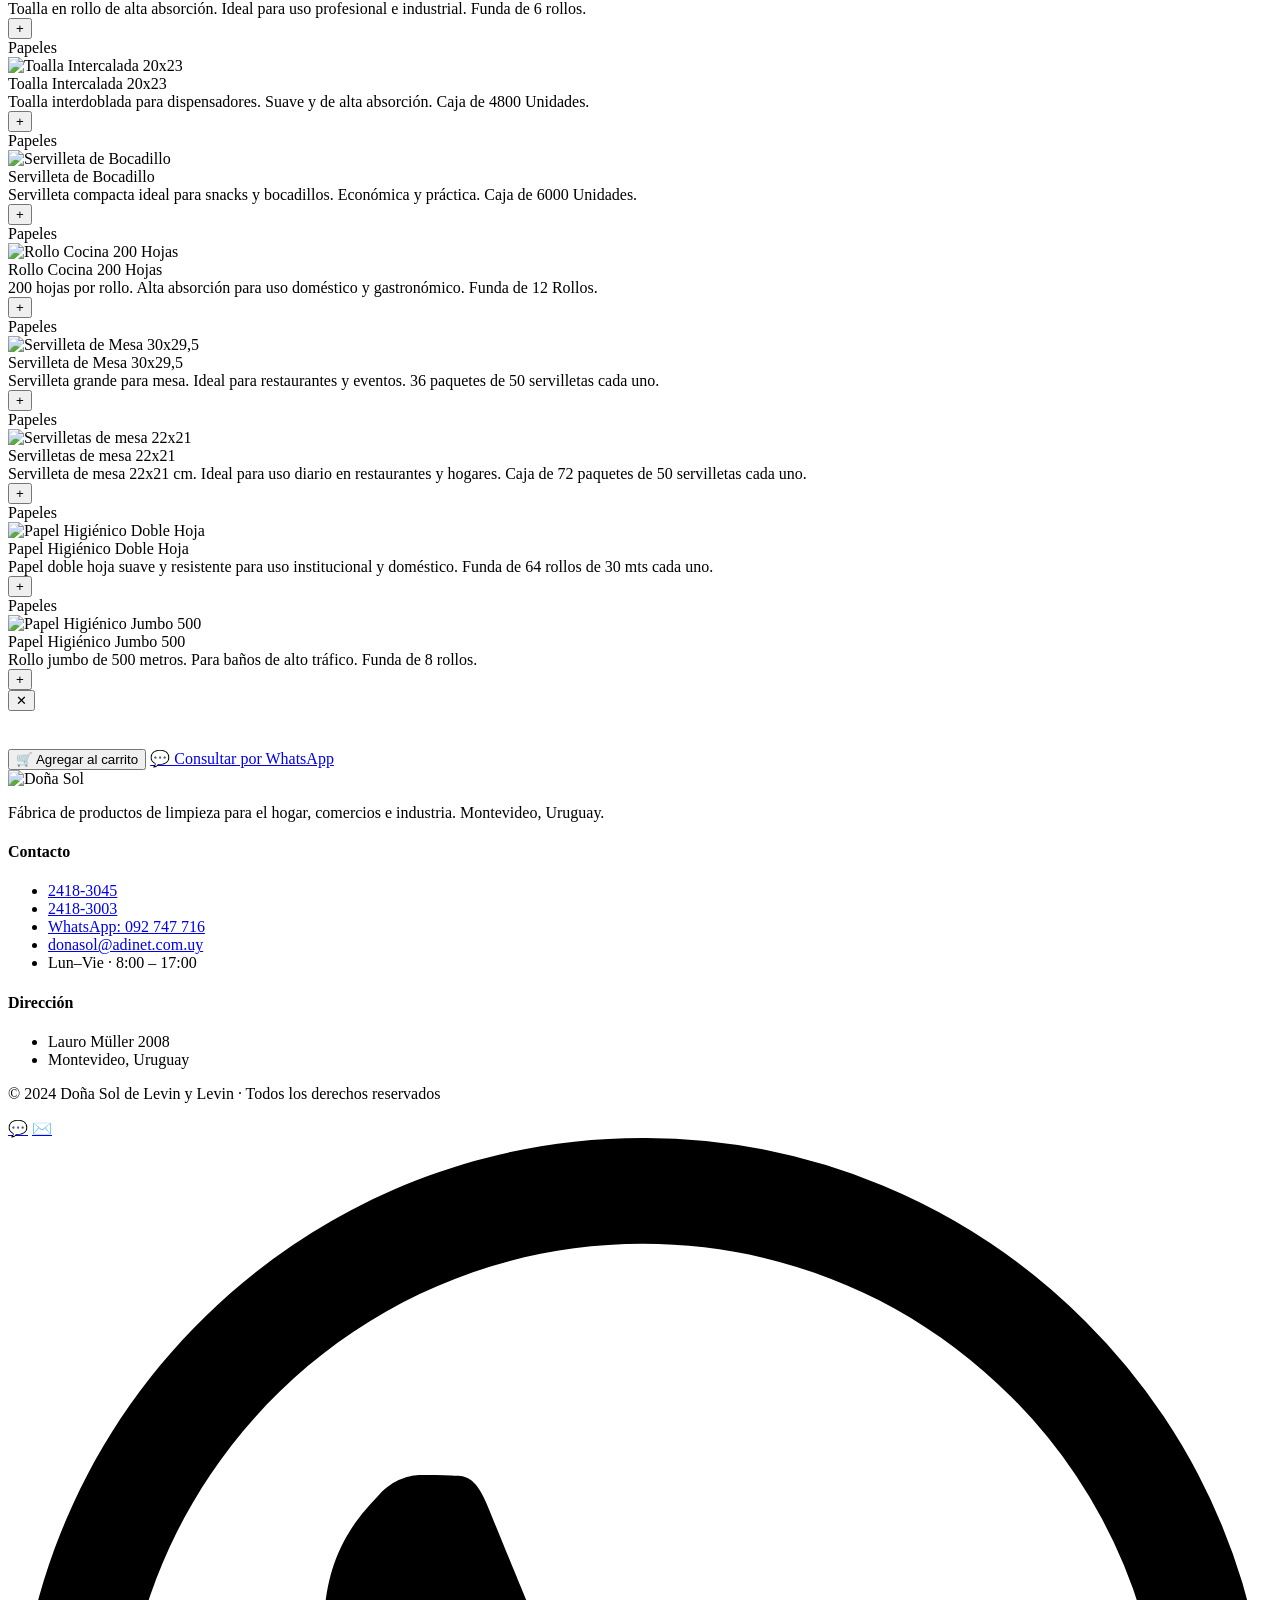
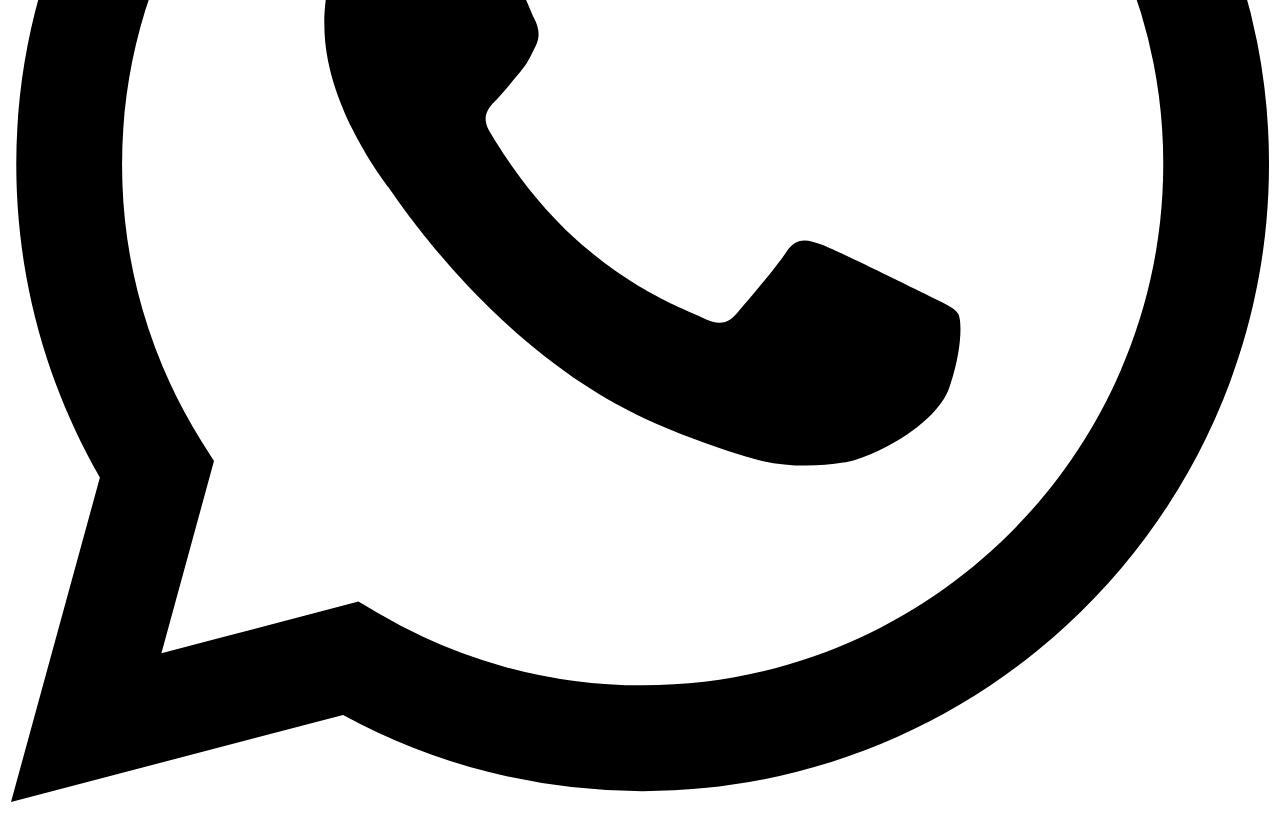
==== commit cf4c148f: "Fotos nuevas: emulsiones, desinfectante, multiuso cítrico y suavizante Co-Authored-By: Claude Opus 5" ====
--- a/index.html
+++ b/index.html
@@ -358,7 +358,7 @@
           <div class="product-card reveal reveal-delay-1" data-category="industrial">
             <div class="product-card-category"></div>
             <div class="product-card-img">
-              <img src="Fotos%20Dona%20sol/Emulsion_Neumaticos-removebg-preview.png" alt="Emulsión Neumáticos" />
+              <img src="Fotos%20Dona%20sol/Emulsion_Neumaticos.jpg" alt="Emulsión Neumáticos" />
             </div>
             <div class="product-card-body">
               <div class="product-card-name">Emulsión Neumáticos</div>
@@ -373,7 +373,7 @@
           <div class="product-card reveal reveal-delay-2" data-category="industrial">
             <div class="product-card-category"></div>
             <div class="product-card-img">
-              <img src="Fotos%20Dona%20sol/Emulsion_plasticos-removebg-preview.png" alt="Emulsión Plásticos" />
+              <img src="Fotos%20Dona%20sol/Emulsion_plasticos.jpg" alt="Emulsión Plásticos" />
             </div>
             <div class="product-card-body">
               <div class="product-card-name">Emulsión Plásticos</div>
@@ -388,7 +388,7 @@
           <div class="product-card reveal reveal-delay-3" data-category="industrial" data-id="mulcit" data-sizes="5L,10L">
             <div class="product-card-category"></div>
             <div class="product-card-img">
-              <img src="Fotos%20Dona%20sol/Mulcit-removebg-preview.png" alt="Limpiador Multiuso Cítrico" />
+              <img src="Fotos%20Dona%20sol/Mulcit.jpg" alt="Limpiador Multiuso Cítrico" />
             </div>
             <div class="product-card-body">
               <div class="product-card-name">Limpiador Multiuso Cítrico</div>
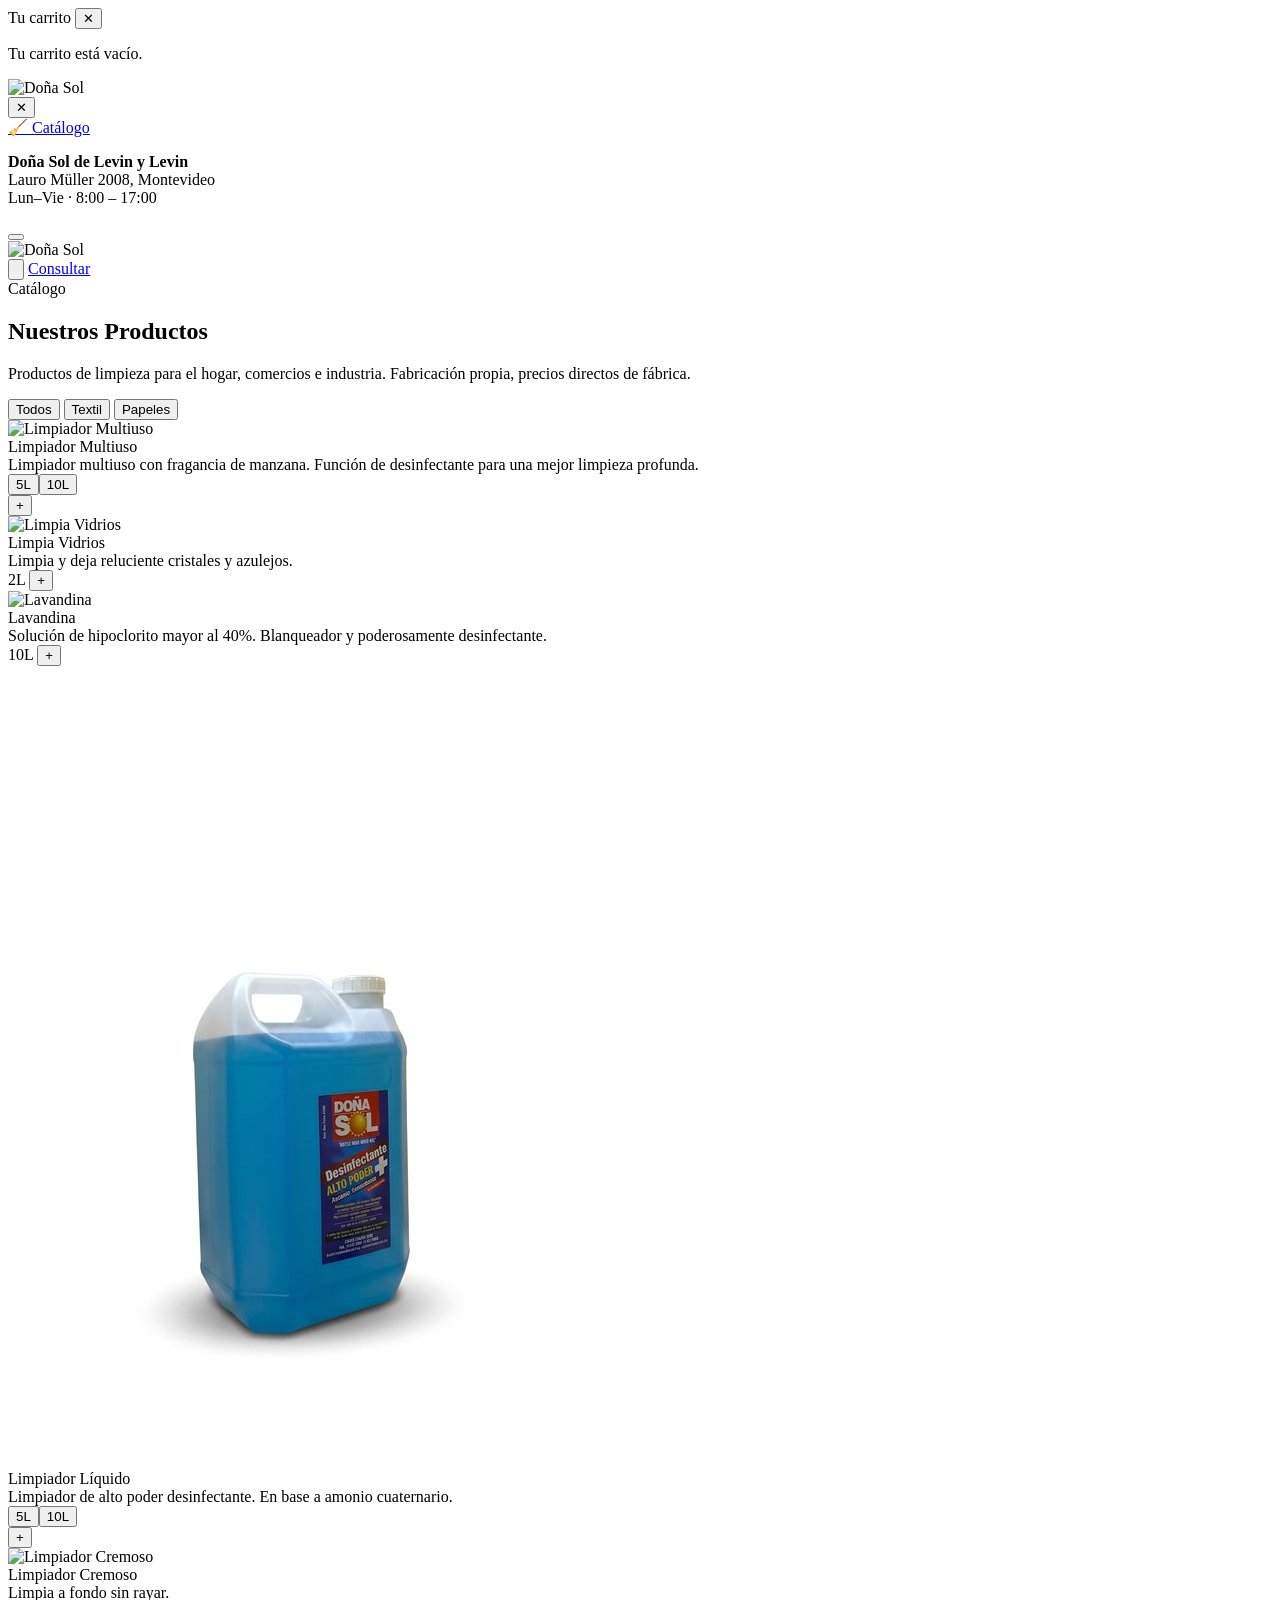
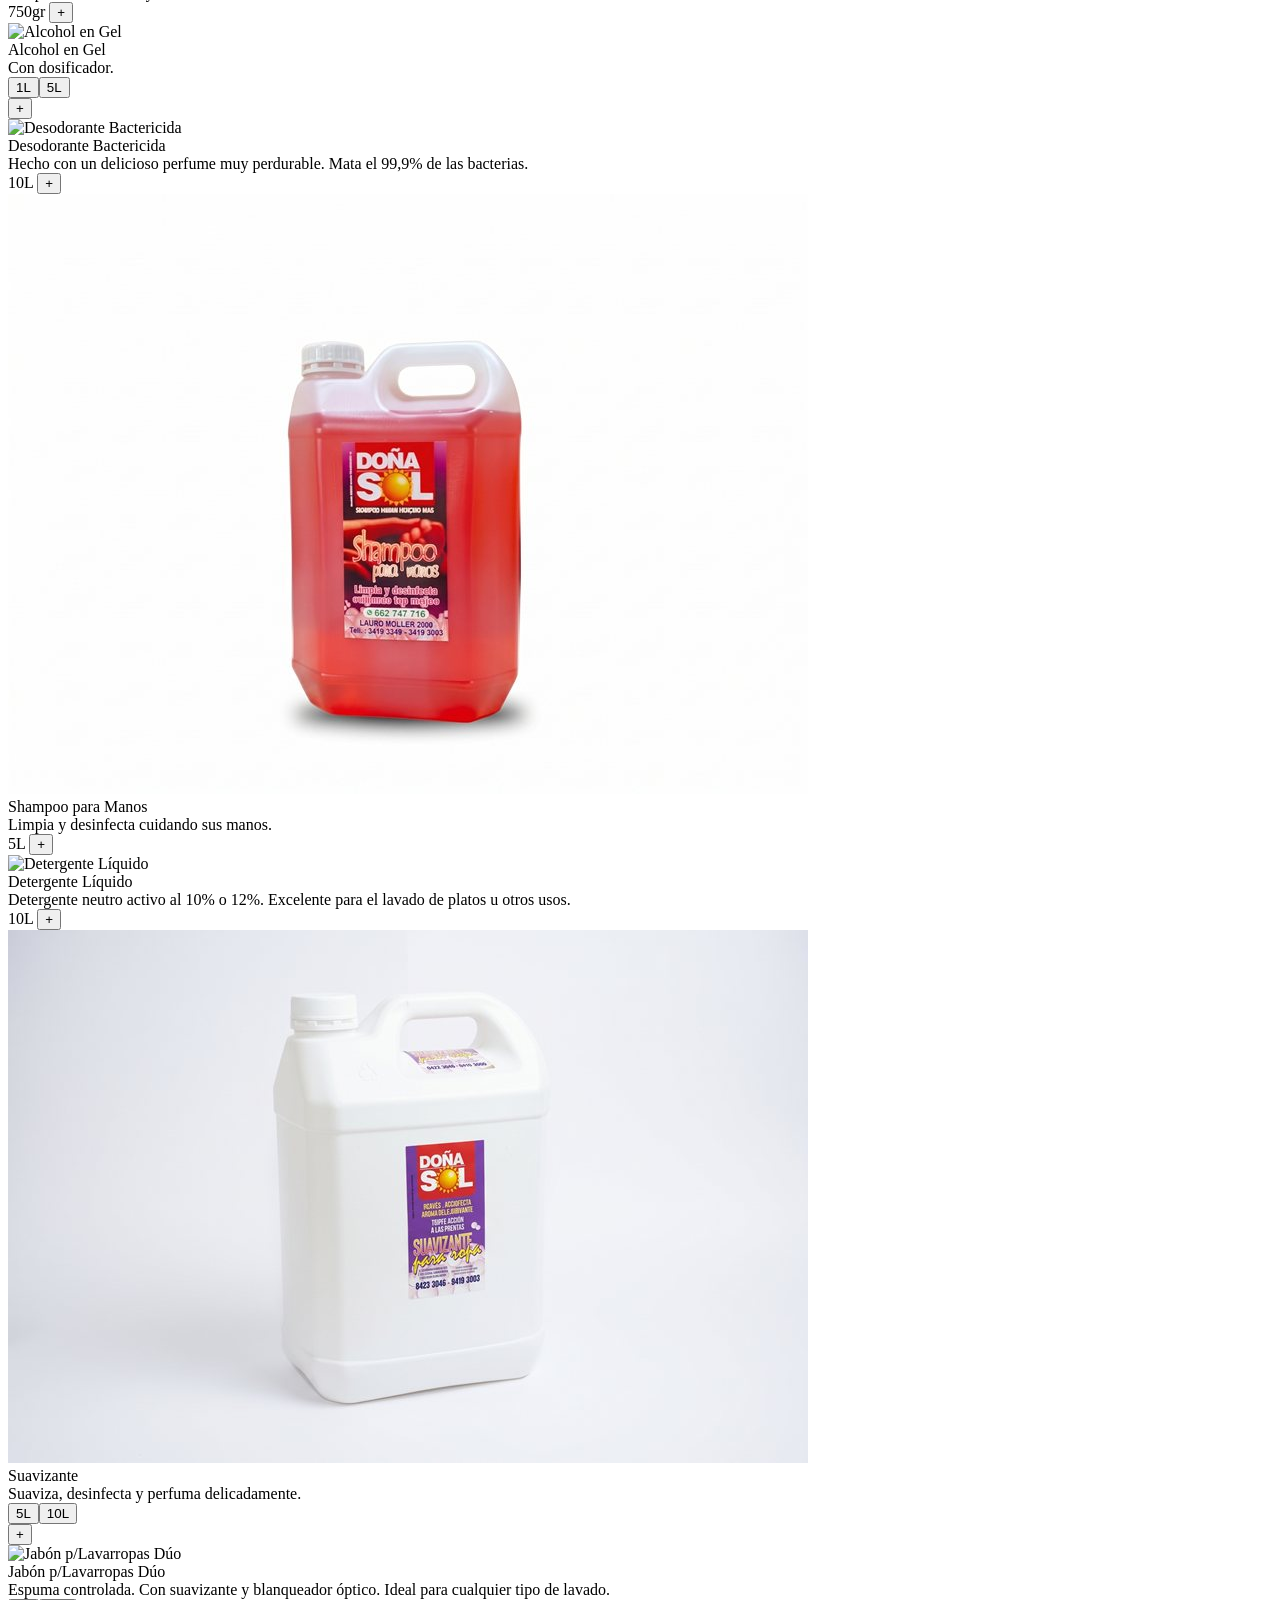
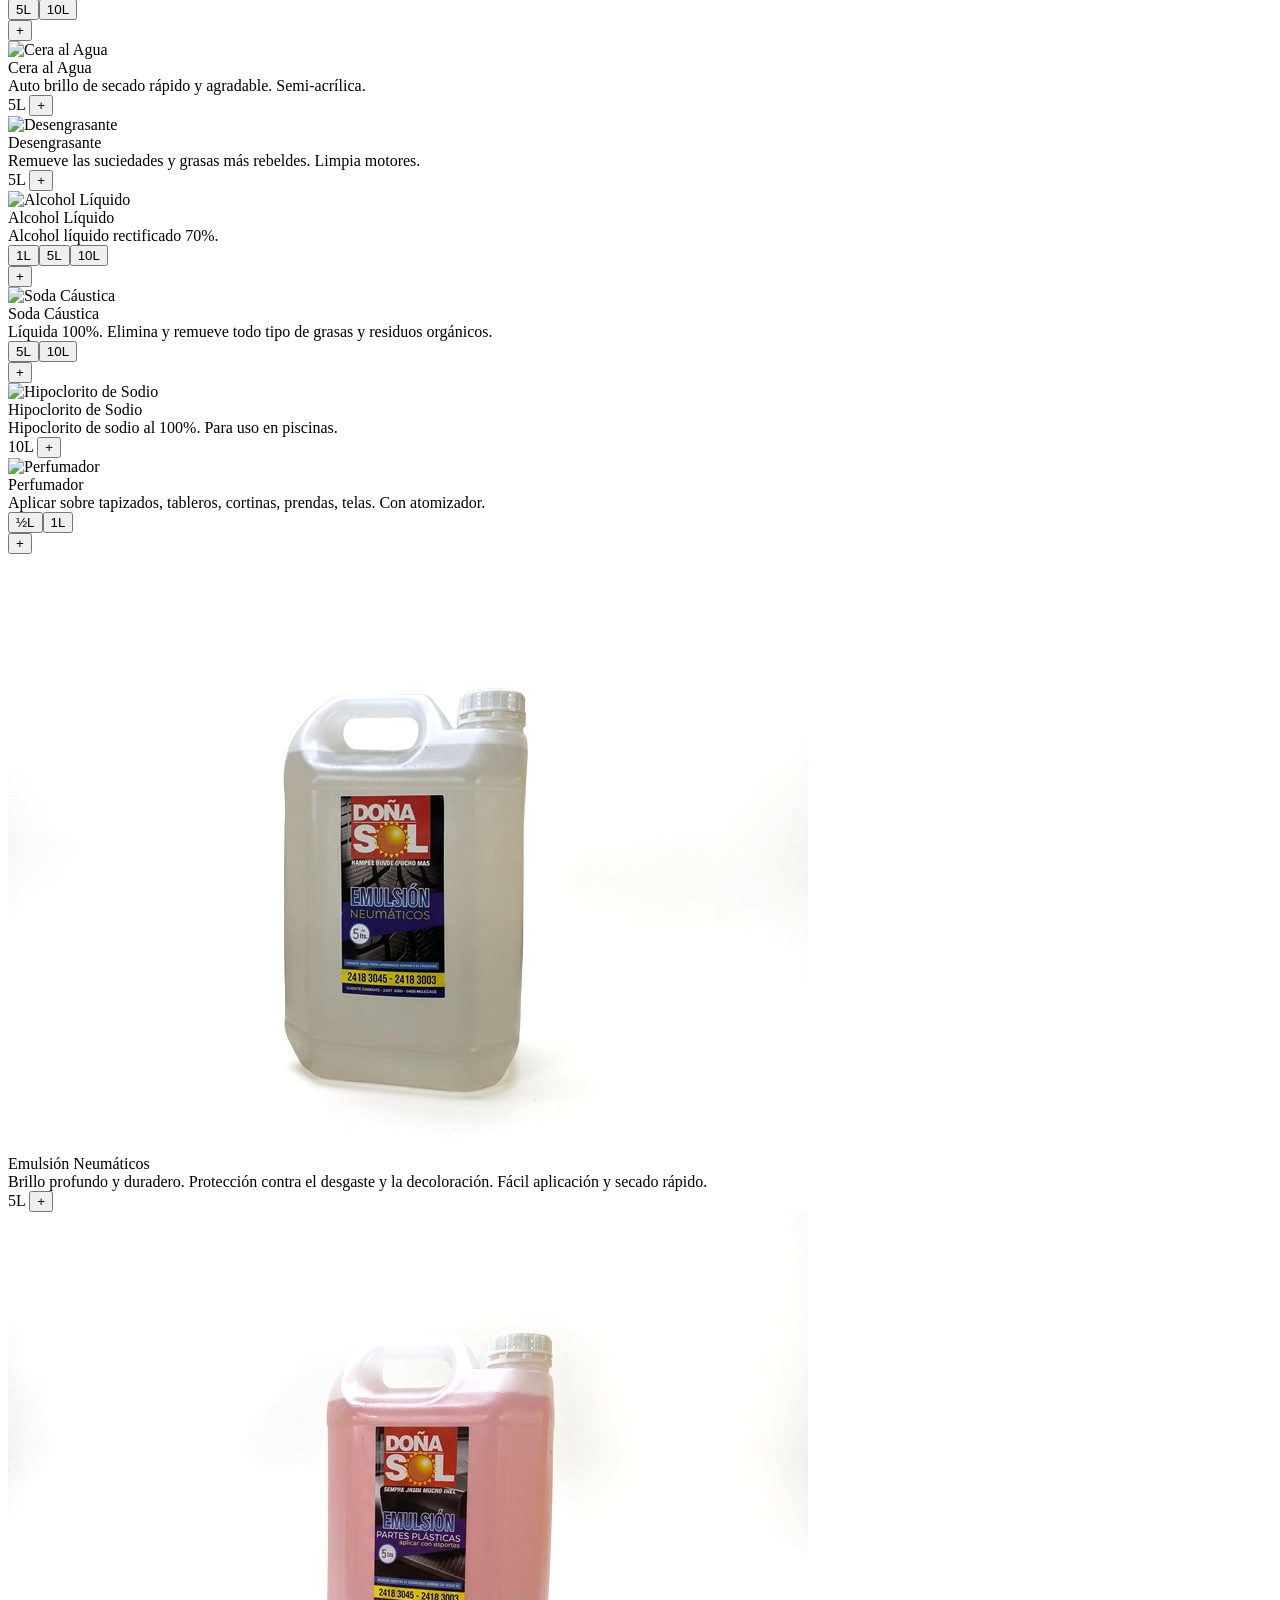
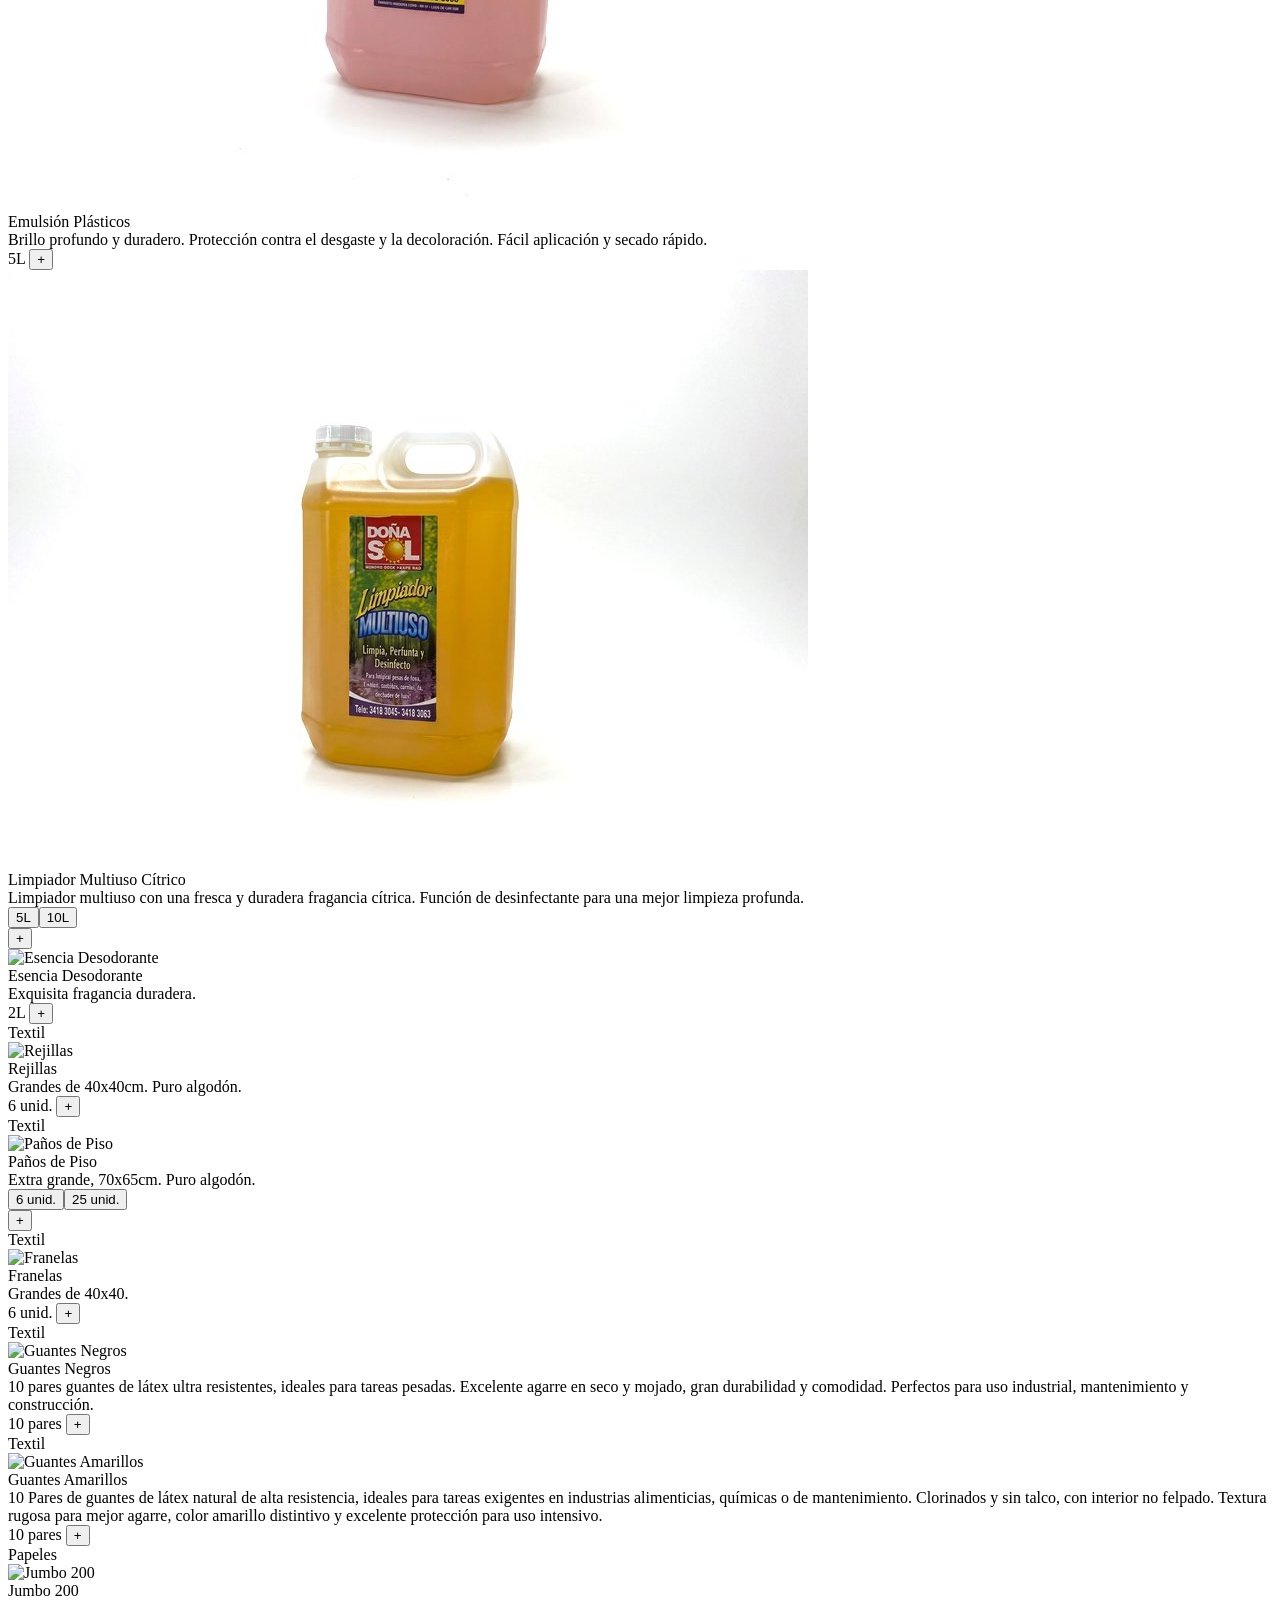
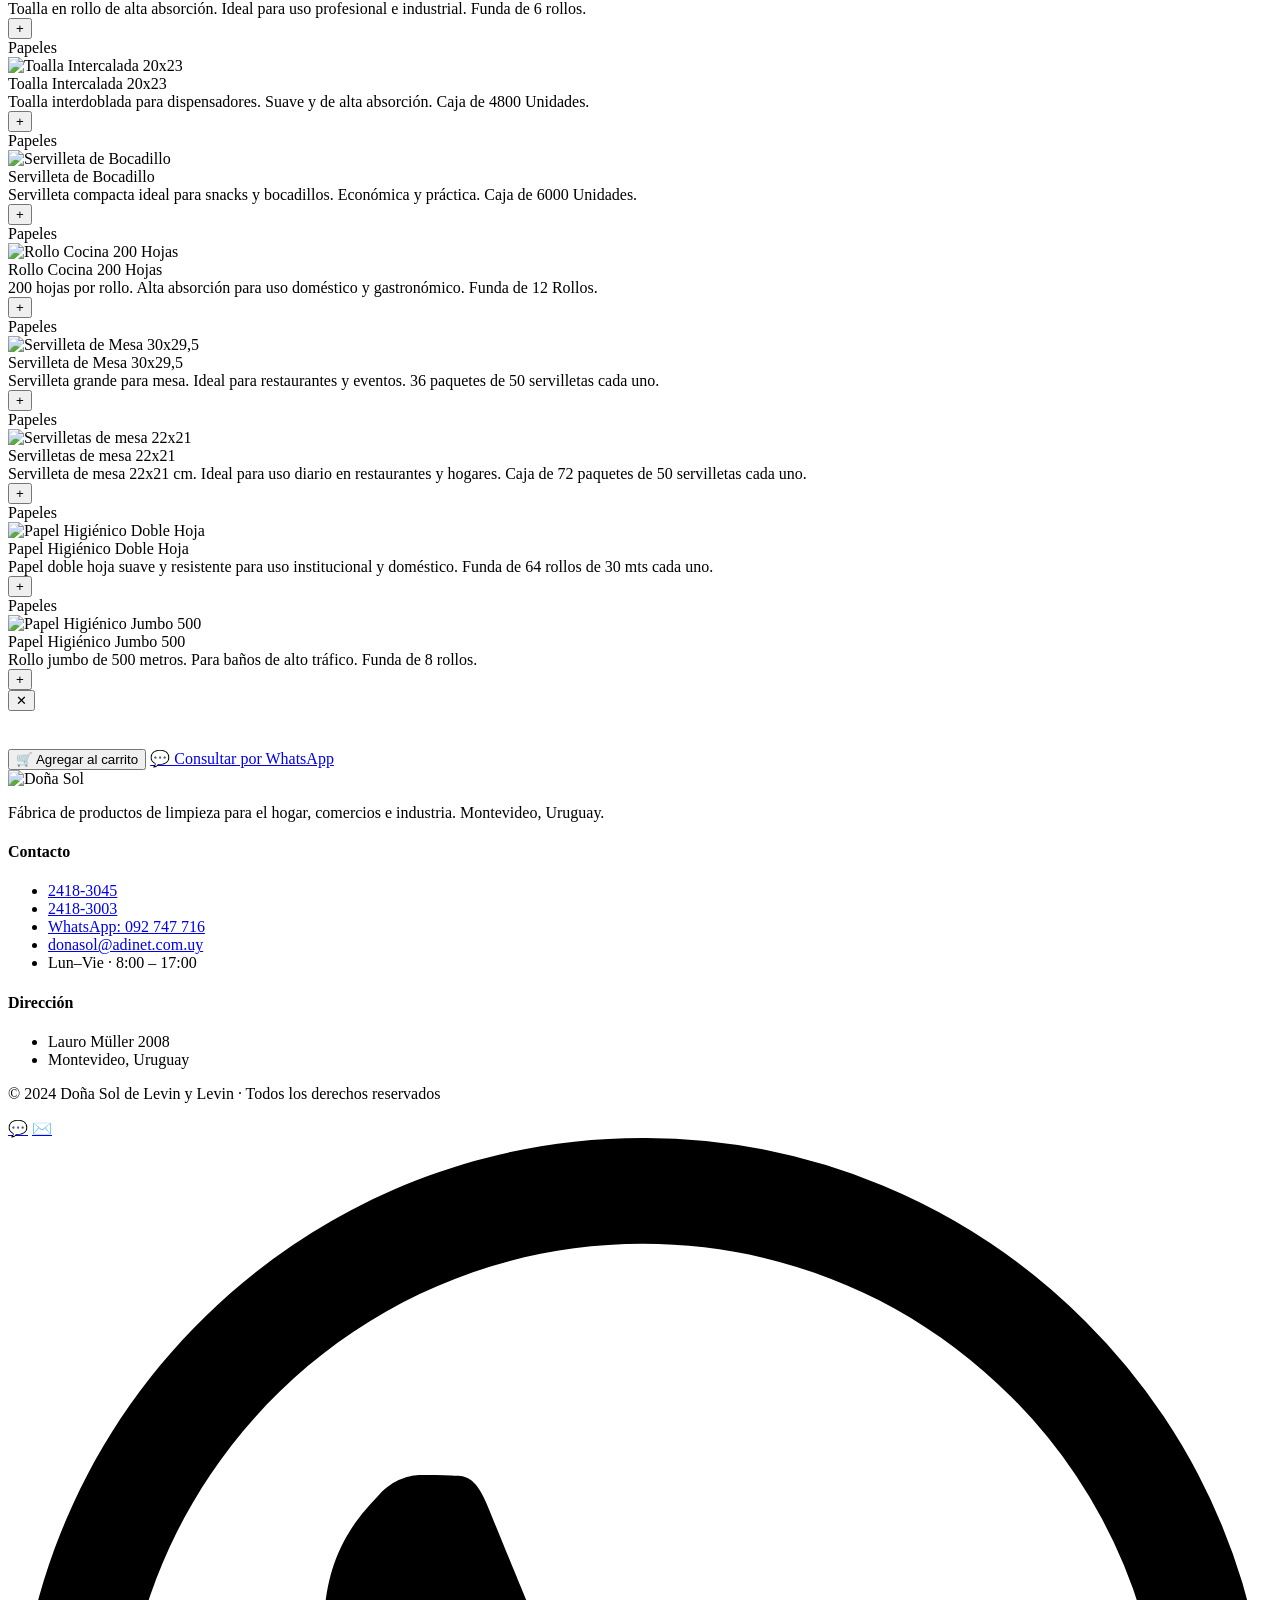
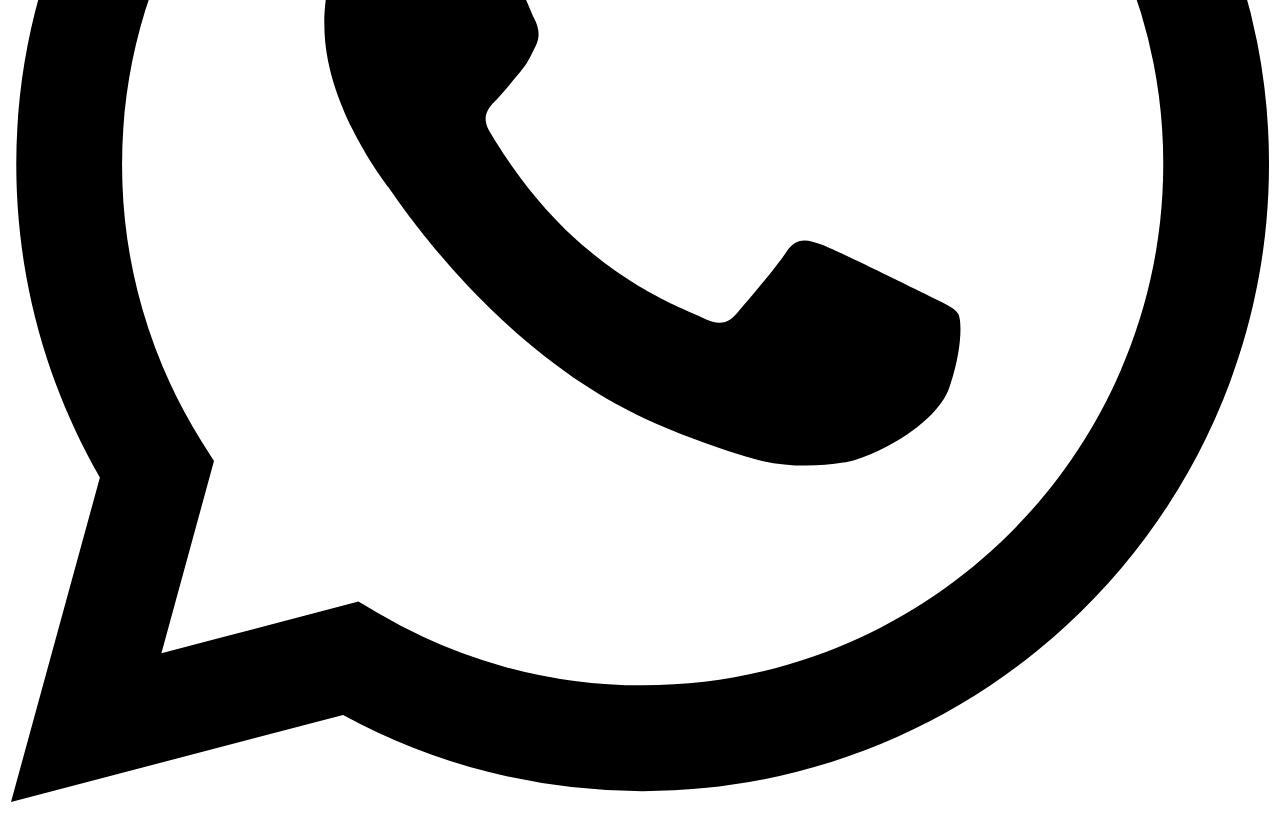
==== commit 67184b01: "Shampoo para Manos: foto en mejor calidad Co-Authored-By: Claude Opus 5.5 <noreply@anthropic.com>" ====
--- a/index.html
+++ b/index.html
@@ -145,7 +145,7 @@
           <div class="product-card reveal reveal-delay-3" data-category="hogar" data-id="desinfectante" data-sizes="5L,10L">
             <div class="product-card-category"></div>
             <div class="product-card-img">
-              <img src="Fotos%20Dona%20sol/Limpiador%20liquidp.jpg" alt="Limpiador Líquido" />
+              <img src="Fotos%20Dona%20sol/Limpiador_desinfectante.jpg" alt="Limpiador Líquido" />
             </div>
             <div class="product-card-body">
               <div class="product-card-name">Limpiador Líquido</div>
@@ -205,7 +205,7 @@
           <div class="product-card reveal reveal-delay-1" data-category="hogar">
             <div class="product-card-category"></div>
             <div class="product-card-img">
-              <img src="Fotos%20Dona%20sol/Jabon_para_manos.jpg" alt="Shampoo para Manos" />
+              <img src="Fotos%20Dona%20sol/Shampoo_manos.jpg" alt="Shampoo para Manos" />
             </div>
             <div class="product-card-body">
               <div class="product-card-name">Shampoo para Manos</div>
@@ -236,7 +236,7 @@
           <div class="product-card reveal reveal-delay-1" data-category="lavanderia" data-id="suavizante" data-sizes="5L,10L">
             <div class="product-card-category"></div>
             <div class="product-card-img">
-              <img src="Fotos%20Dona%20sol/suavizante.jpg" alt="Suavizante" />
+              <img src="Fotos%20Dona%20sol/Suavizante_ropa.jpg" alt="Suavizante" />
             </div>
             <div class="product-card-body">
               <div class="product-card-name">Suavizante</div>
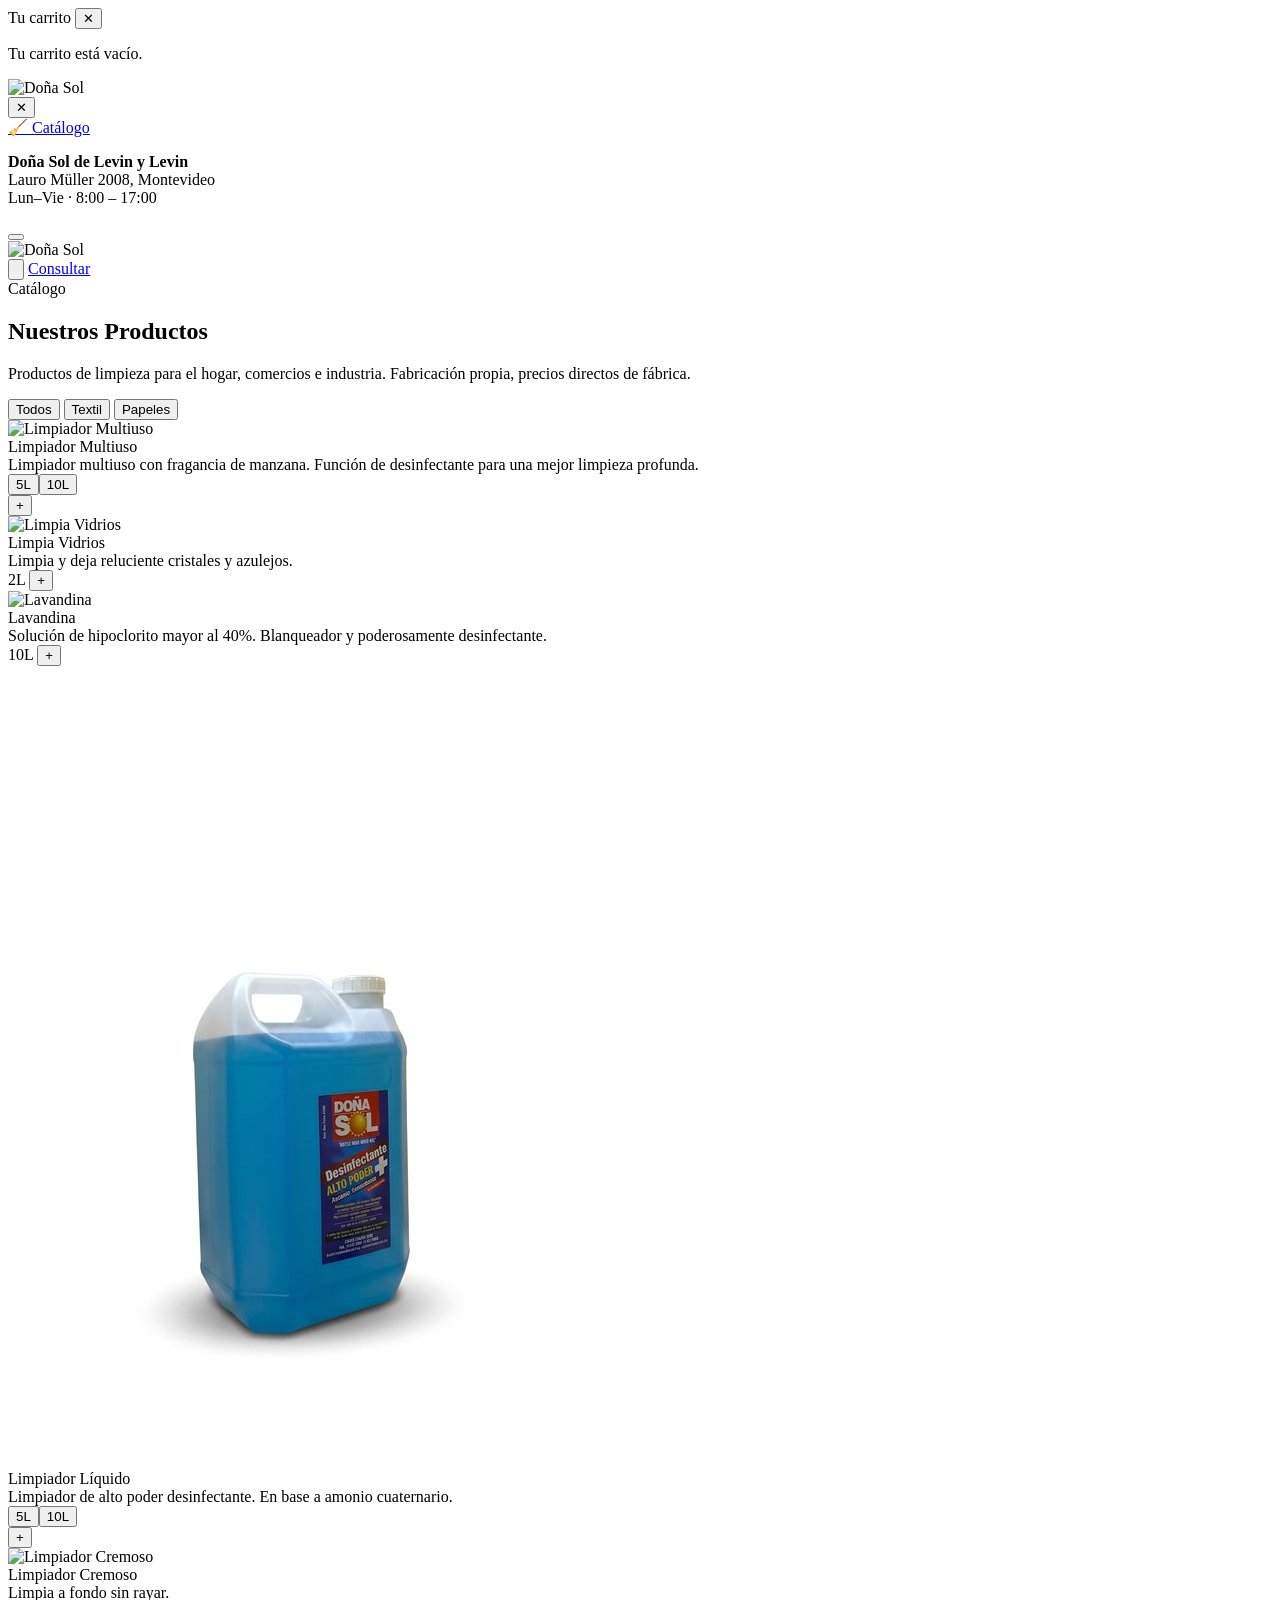
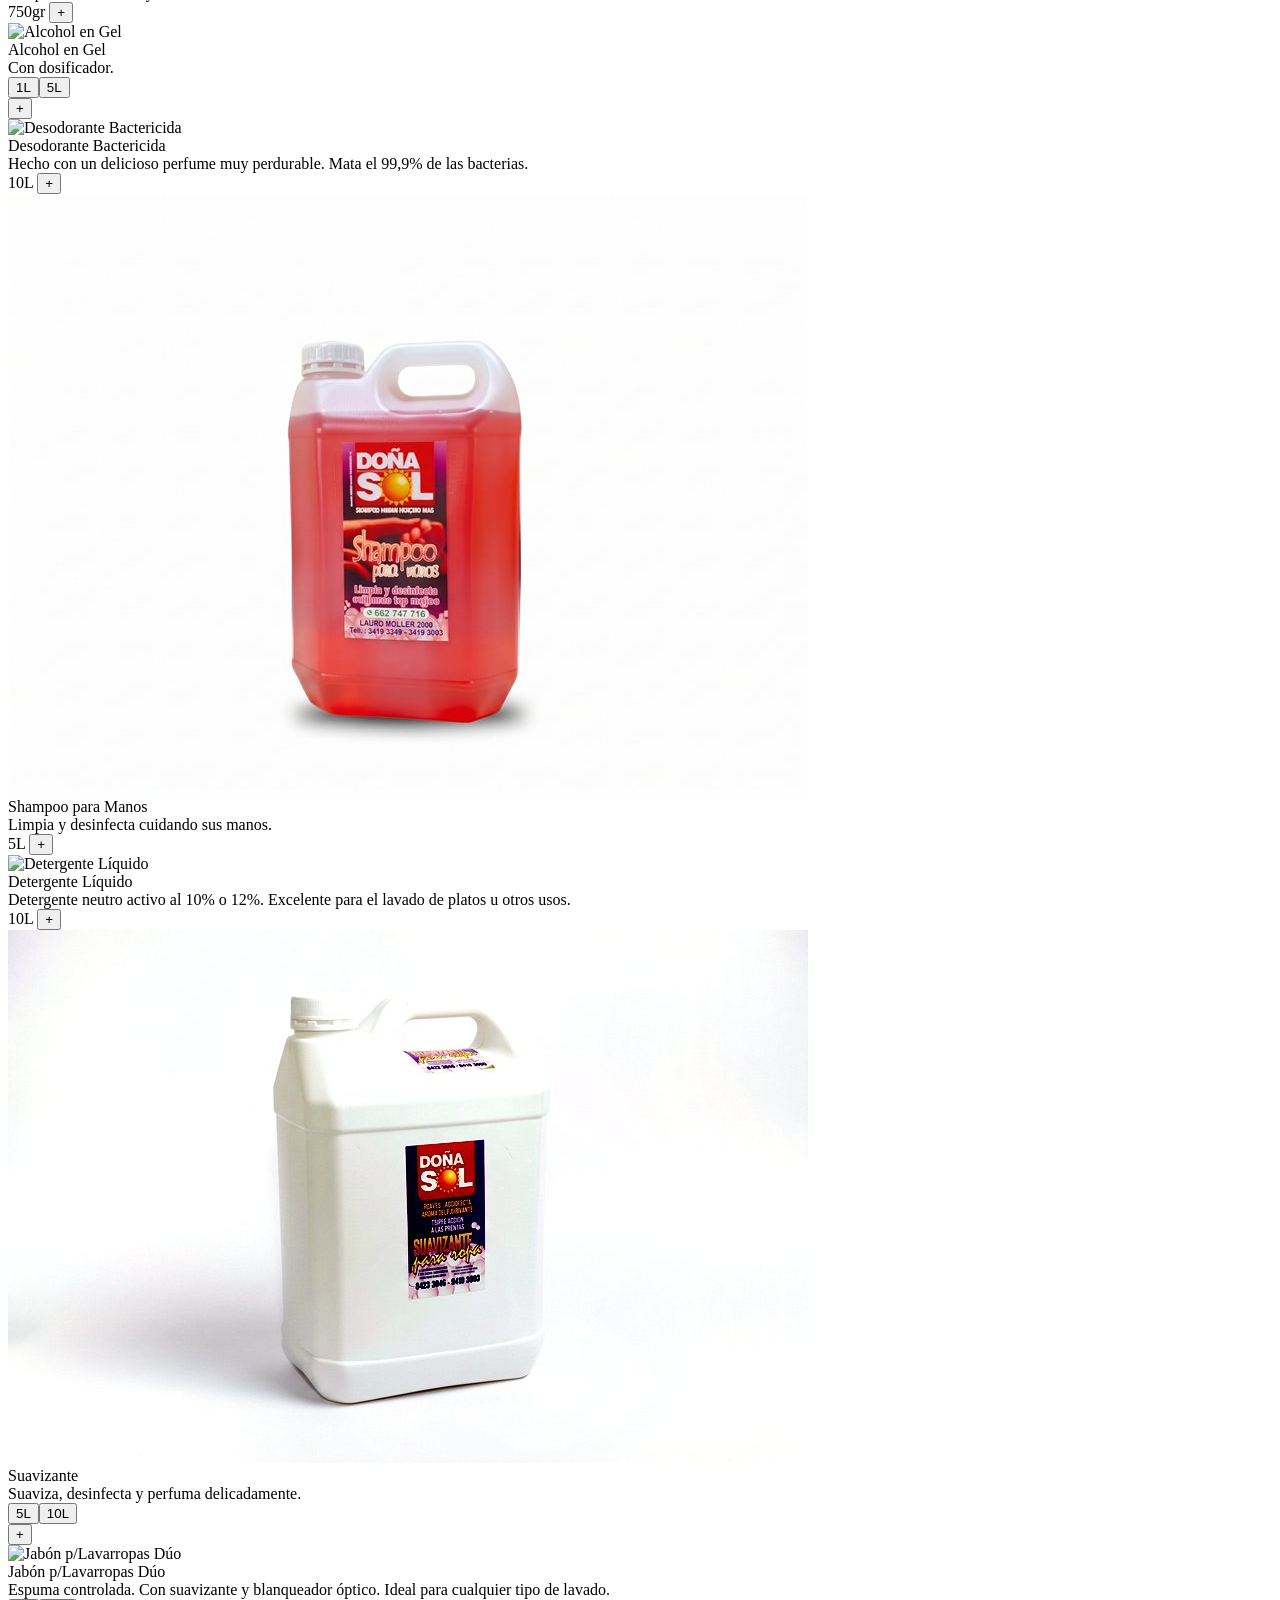
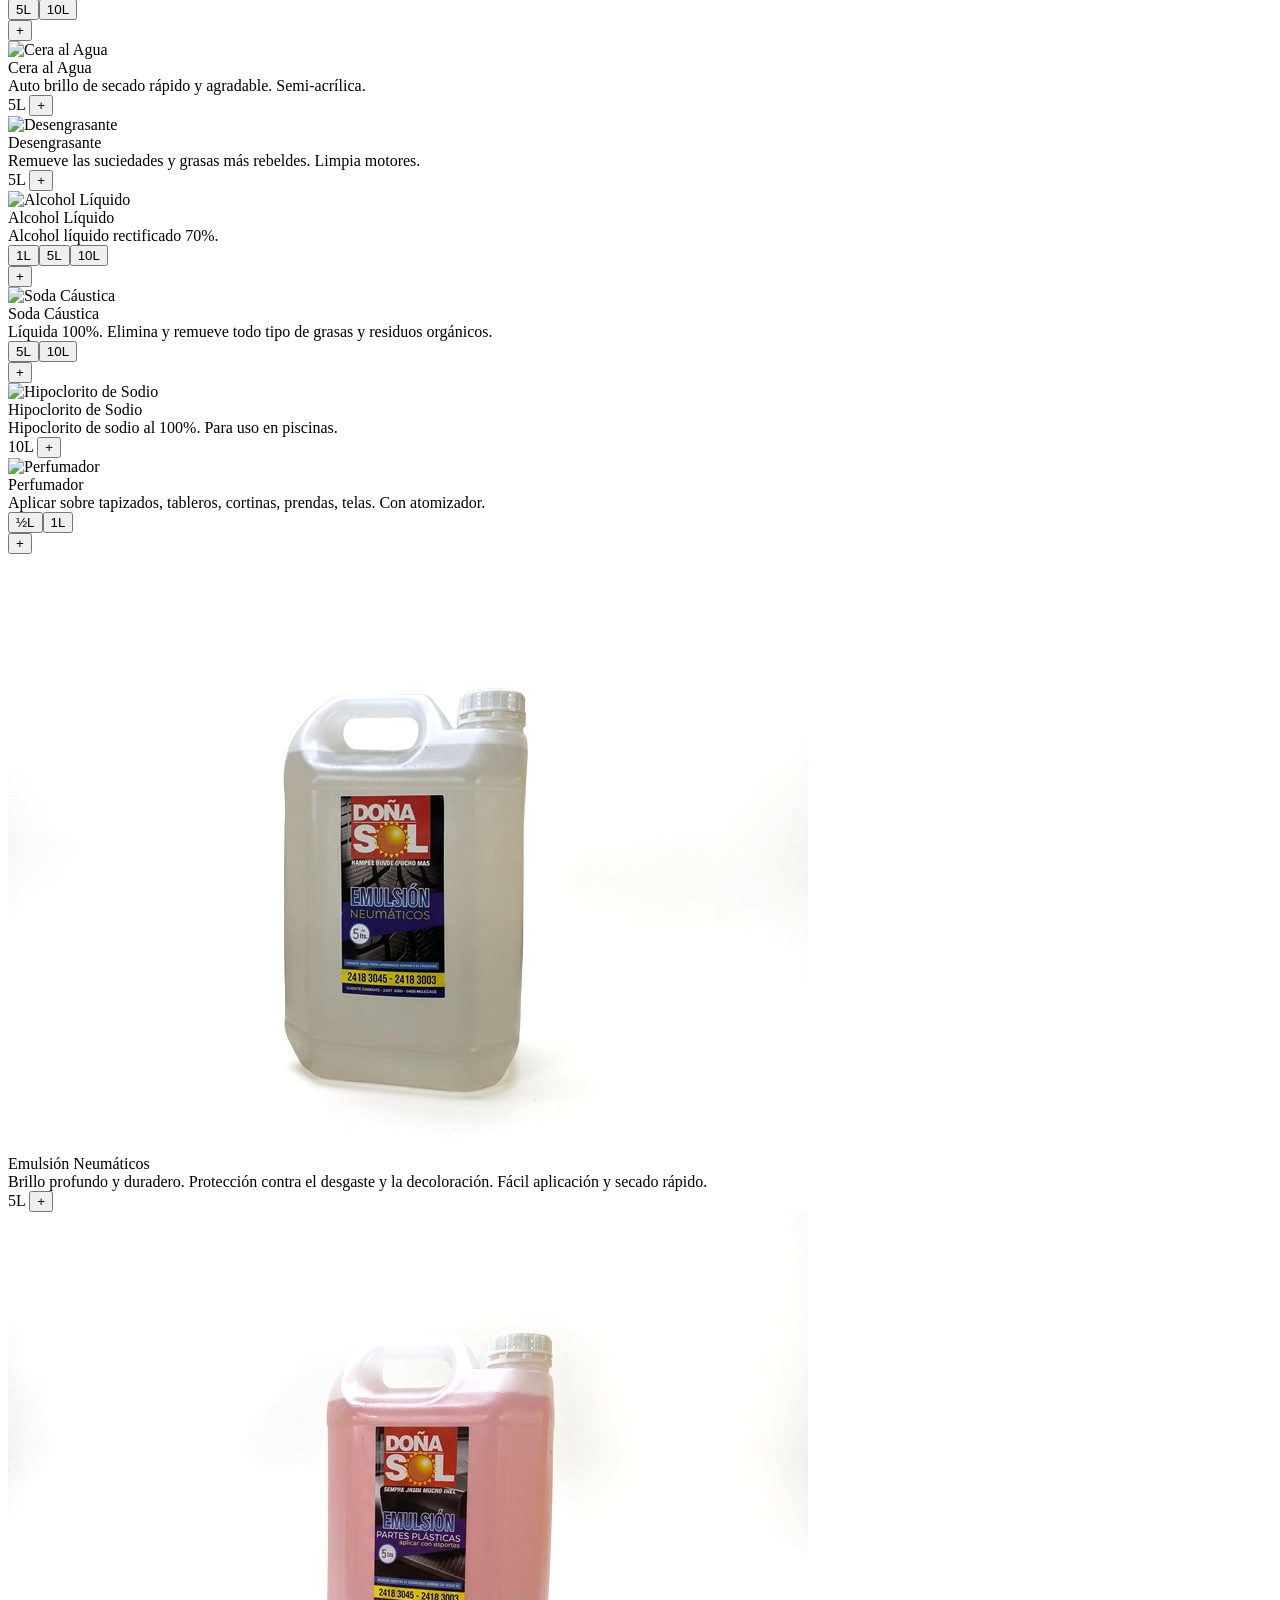
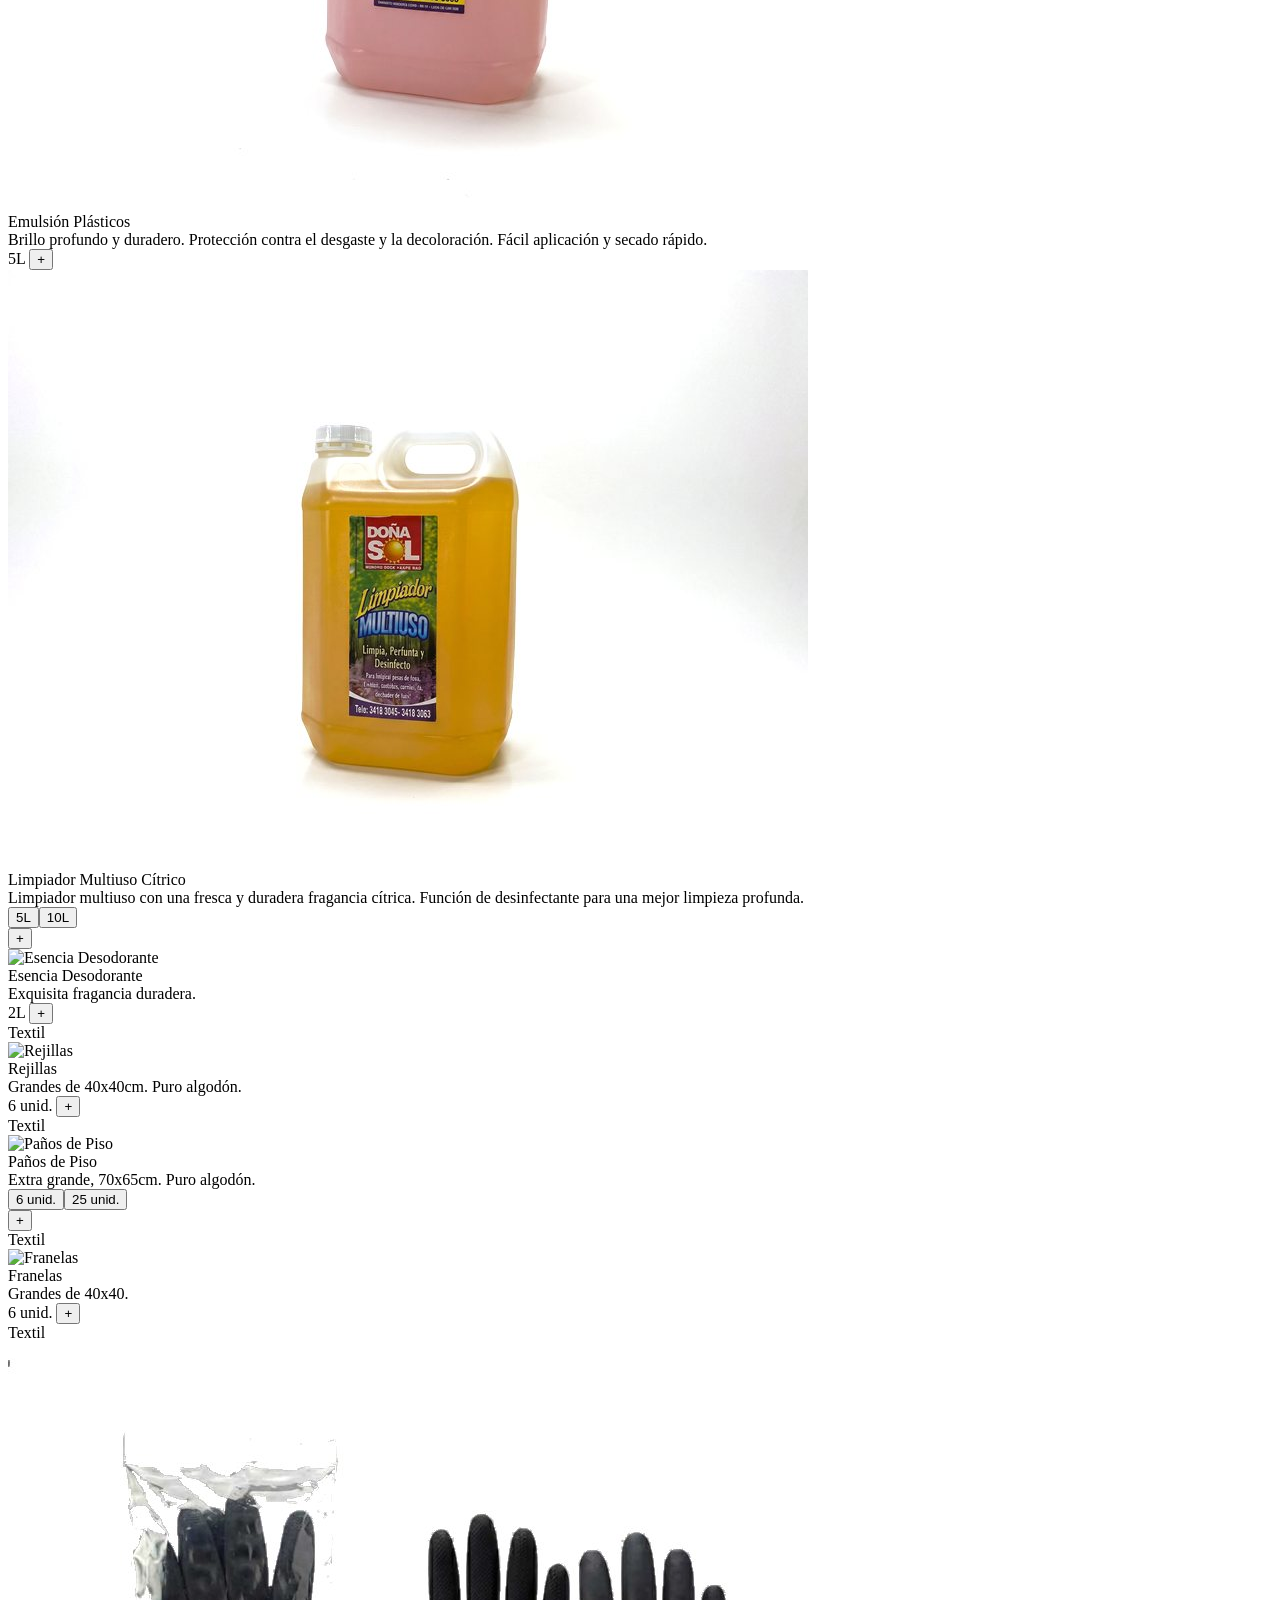
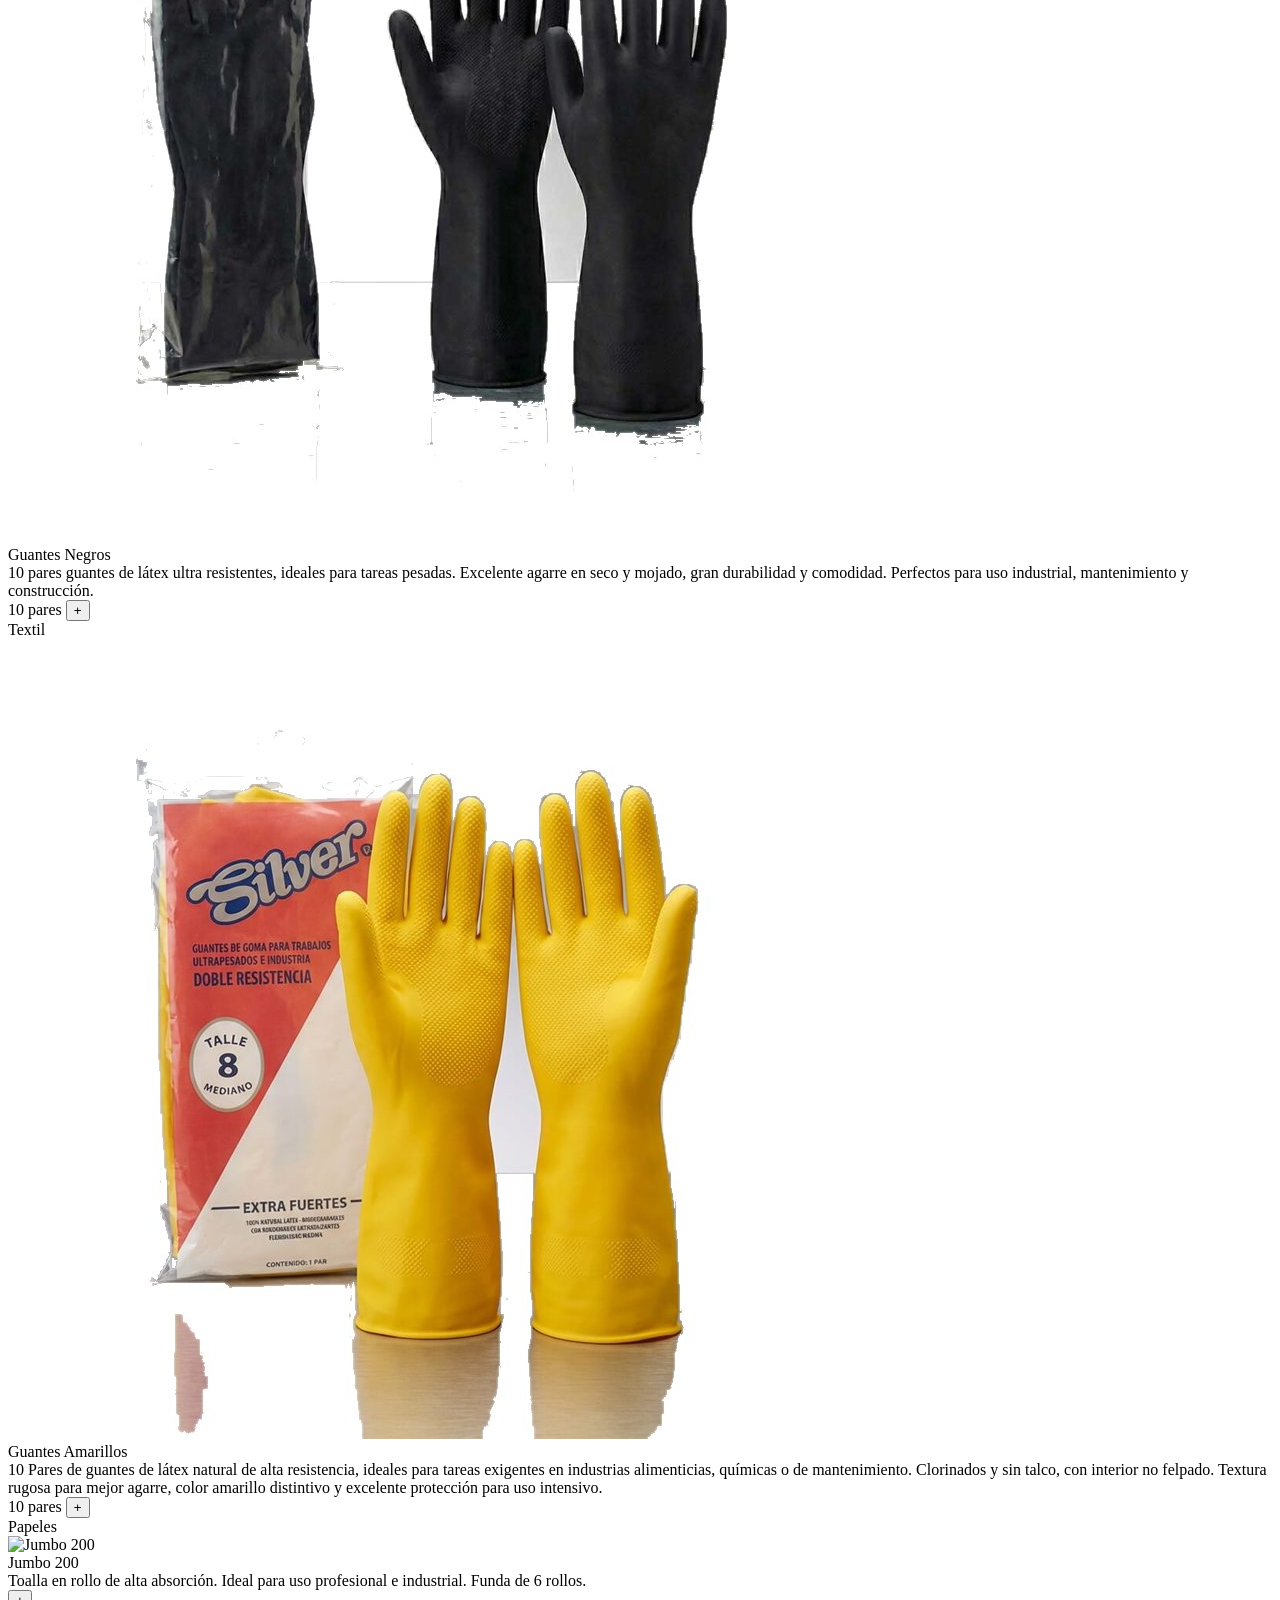
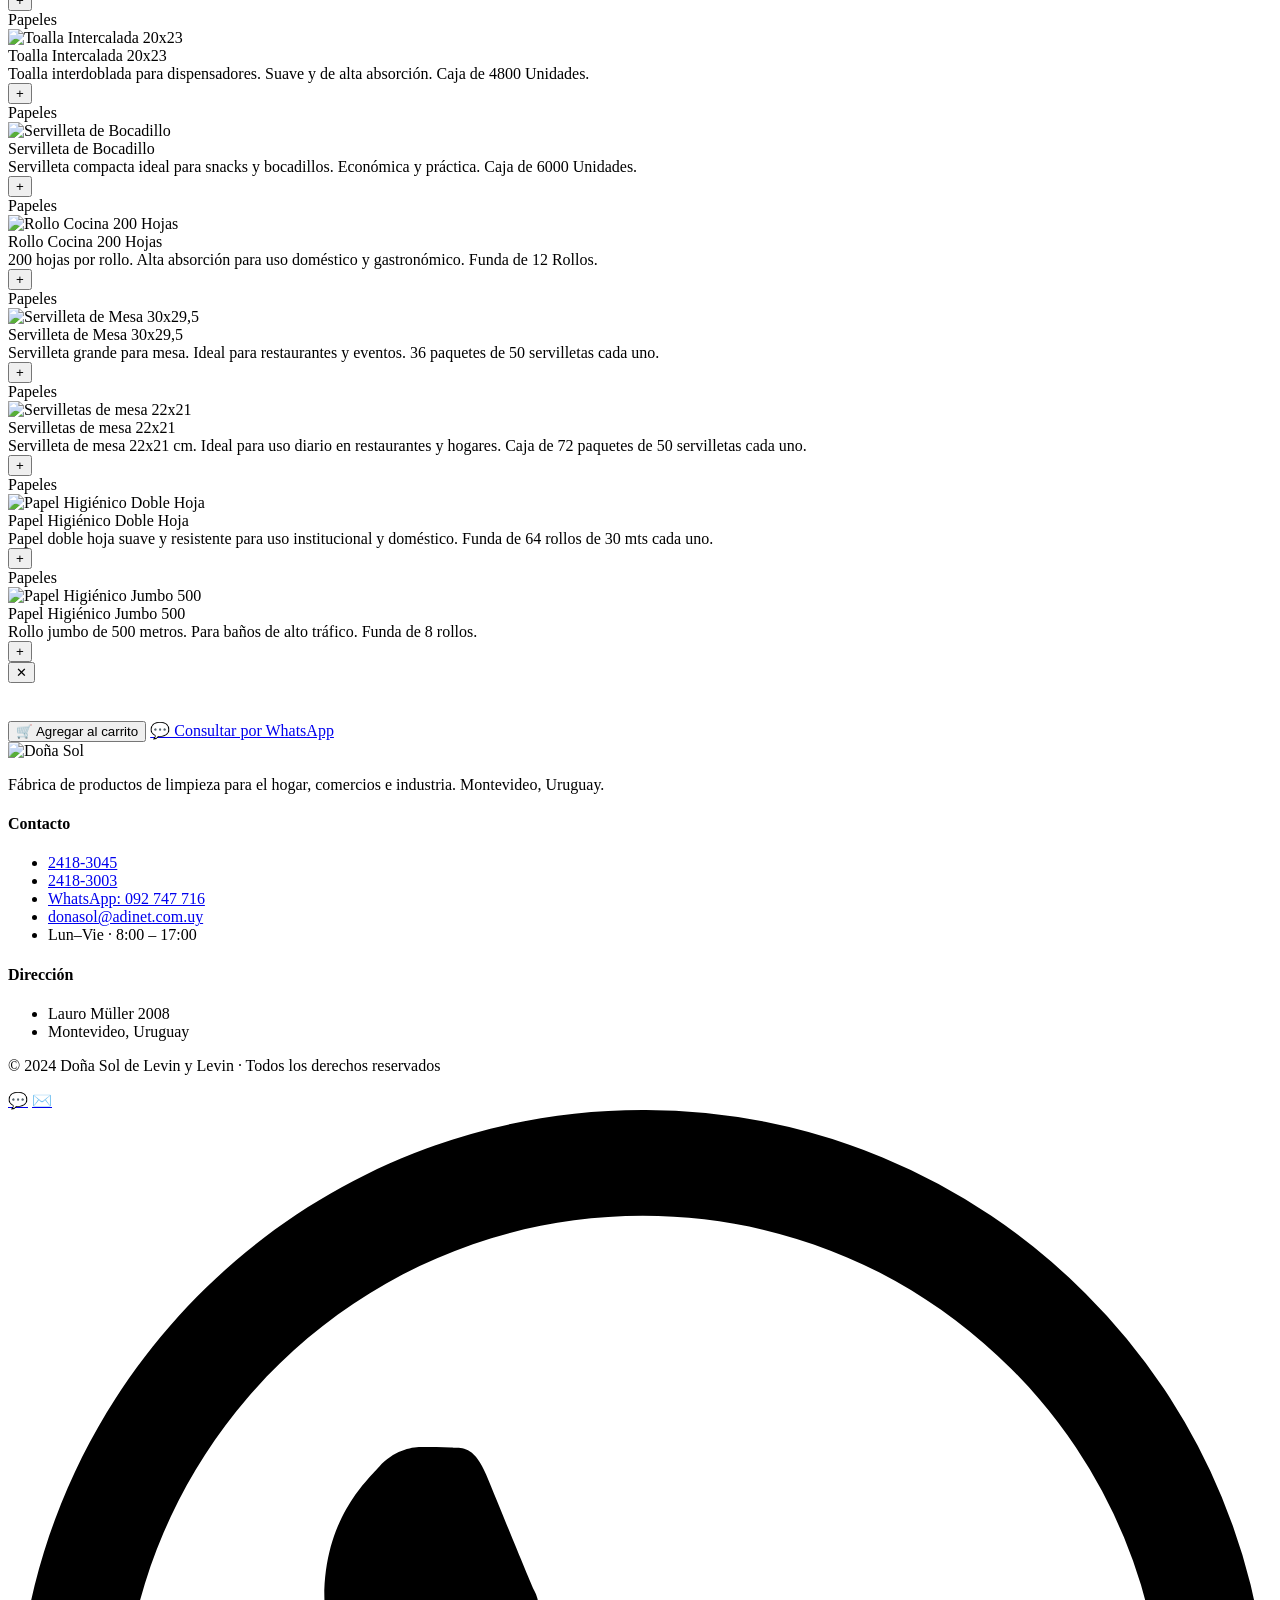
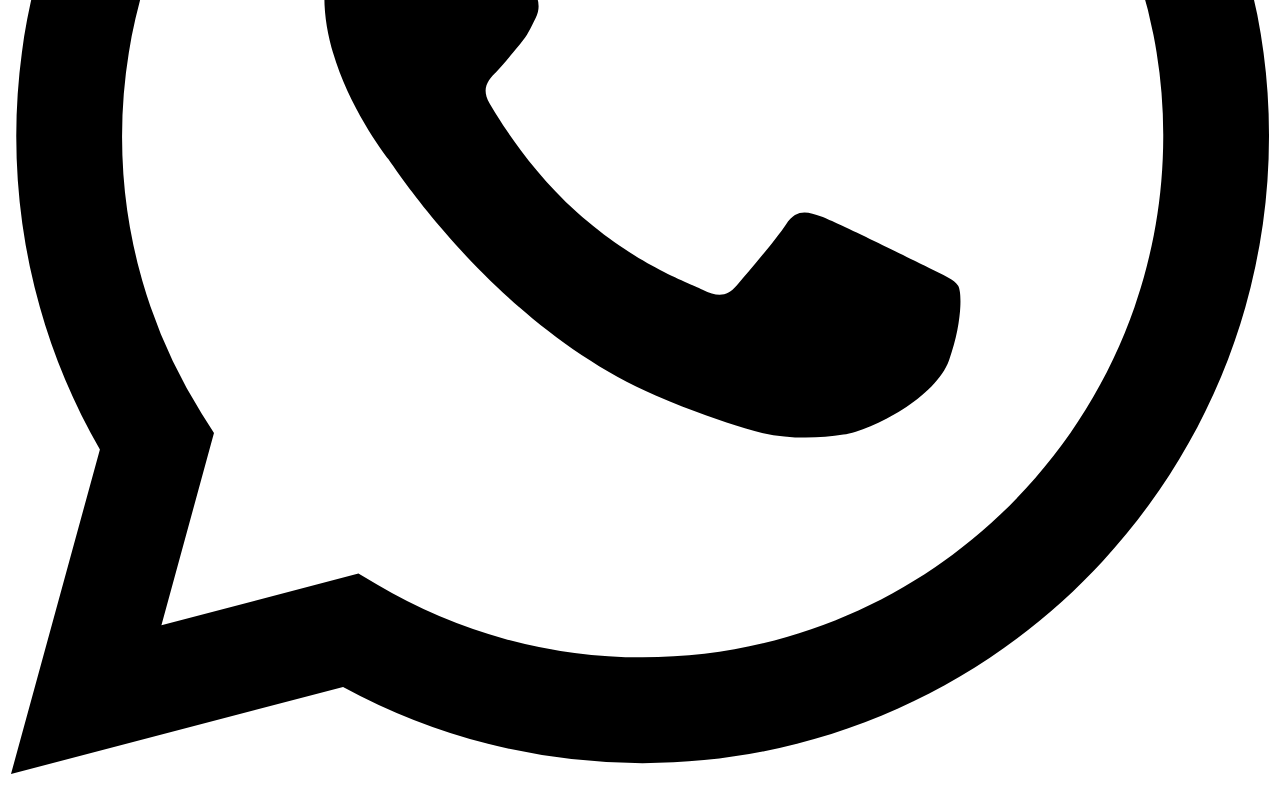
==== commit 2caebebb: "Fotos con fondo blanco: vinagre, suavizante y guantes Co-Authored-By: Claude Opus 5.5 <noreply@anthr" ====
--- a/index.html
+++ b/index.html
@@ -236,7 +236,7 @@
           <div class="product-card reveal reveal-delay-1" data-category="lavanderia" data-id="suavizante" data-sizes="5L,10L">
             <div class="product-card-category"></div>
             <div class="product-card-img">
-              <img src="Fotos%20Dona%20sol/Suavizante_ropa.jpg" alt="Suavizante" />
+              <img src="Fotos%20Dona%20sol/Suavizante_bidon.jpg" alt="Suavizante" />
             </div>
             <div class="product-card-body">
               <div class="product-card-name">Suavizante</div>
@@ -463,7 +463,7 @@
           <div class="product-card reveal reveal-delay-3" data-category="textil" data-id="guantes-negros">
             <div class="product-card-category">Textil</div>
             <div class="product-card-img">
-              <img src="Fotos%20Dona%20sol/Guantes%20Negros.jpg" alt="Guantes Negros" />
+              <img src="Fotos%20Dona%20sol/Guantes_negros.jpg" alt="Guantes Negros" />
             </div>
             <div class="product-card-body">
               <div class="product-card-name">Guantes Negros</div>
@@ -478,7 +478,7 @@
           <div class="product-card reveal reveal-delay-1" data-category="textil" data-id="guantes-amarillos">
             <div class="product-card-category">Textil</div>
             <div class="product-card-img">
-              <img src="Fotos%20Dona%20sol/Guantes%20amarillos.jpeg" alt="Guantes Amarillos" />
+              <img src="Fotos%20Dona%20sol/Guantes_amarillos.jpg" alt="Guantes Amarillos" />
             </div>
             <div class="product-card-body">
               <div class="product-card-name">Guantes Amarillos</div>
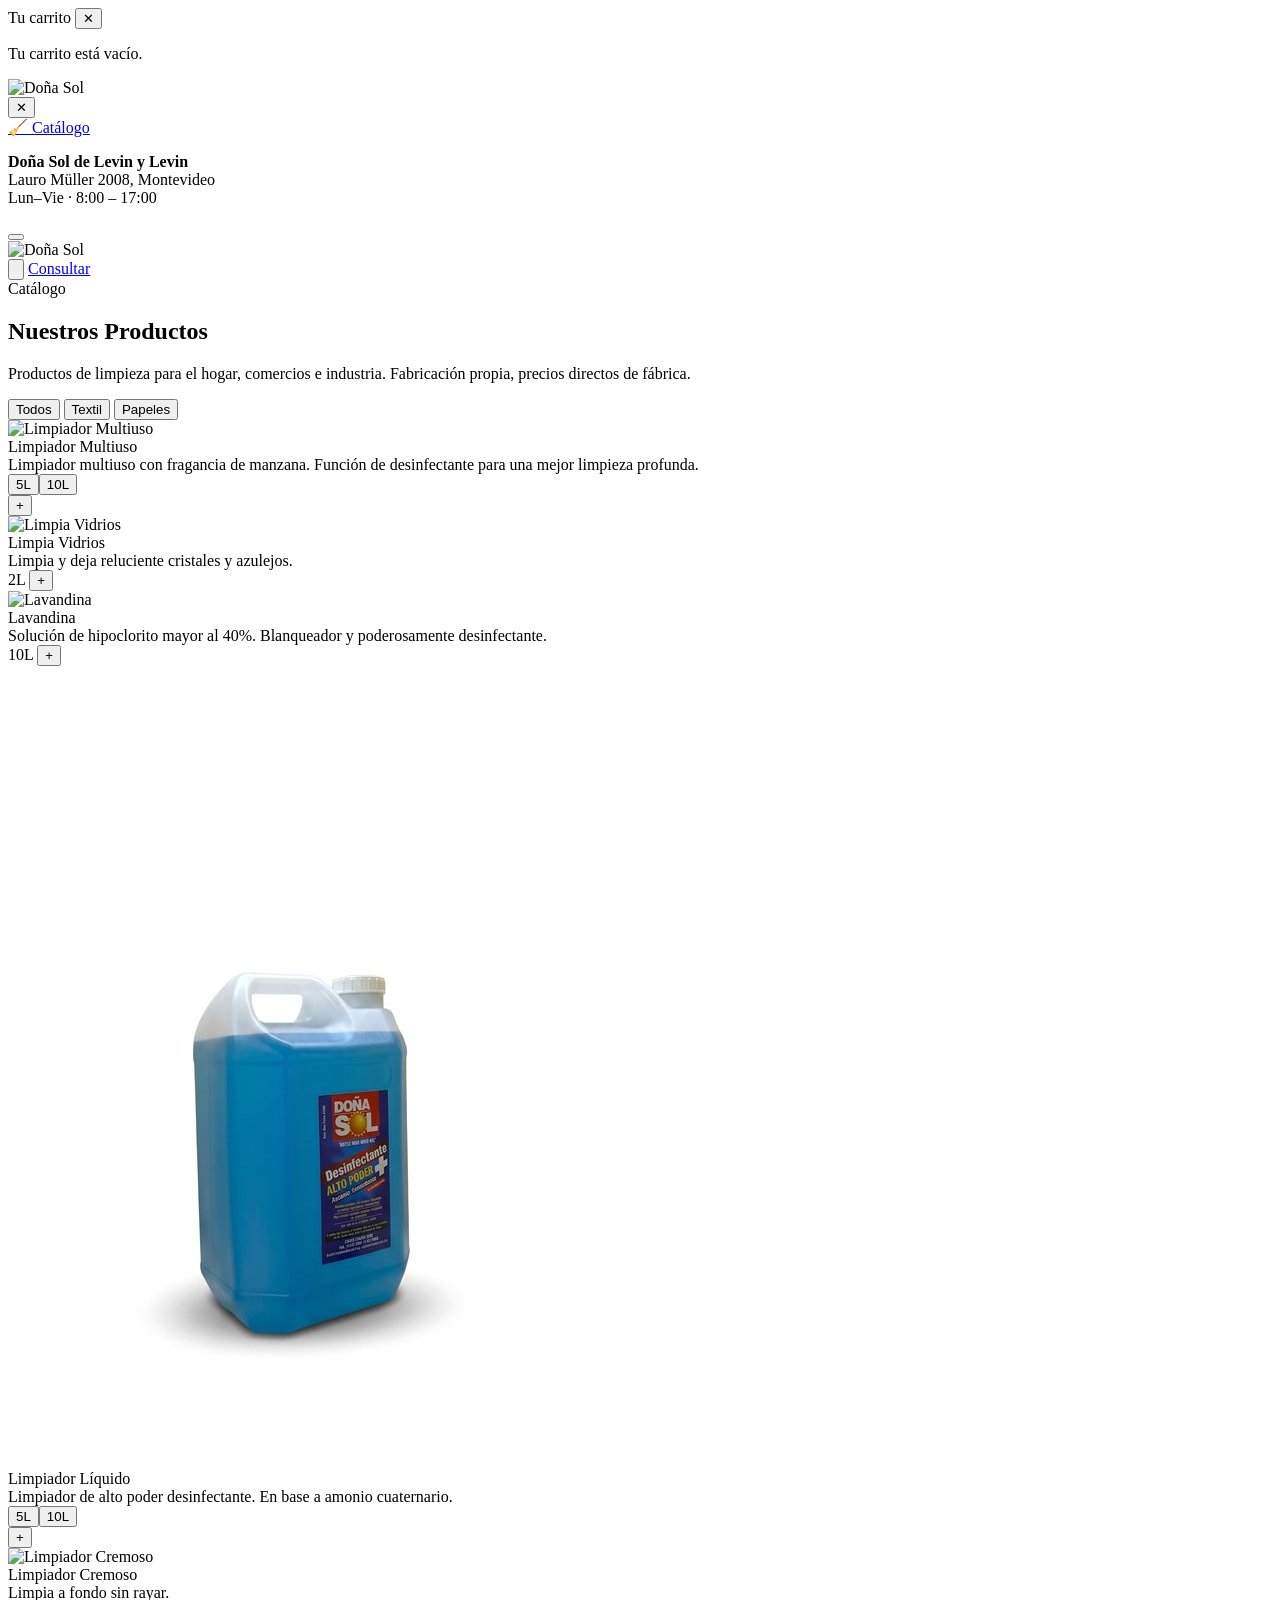
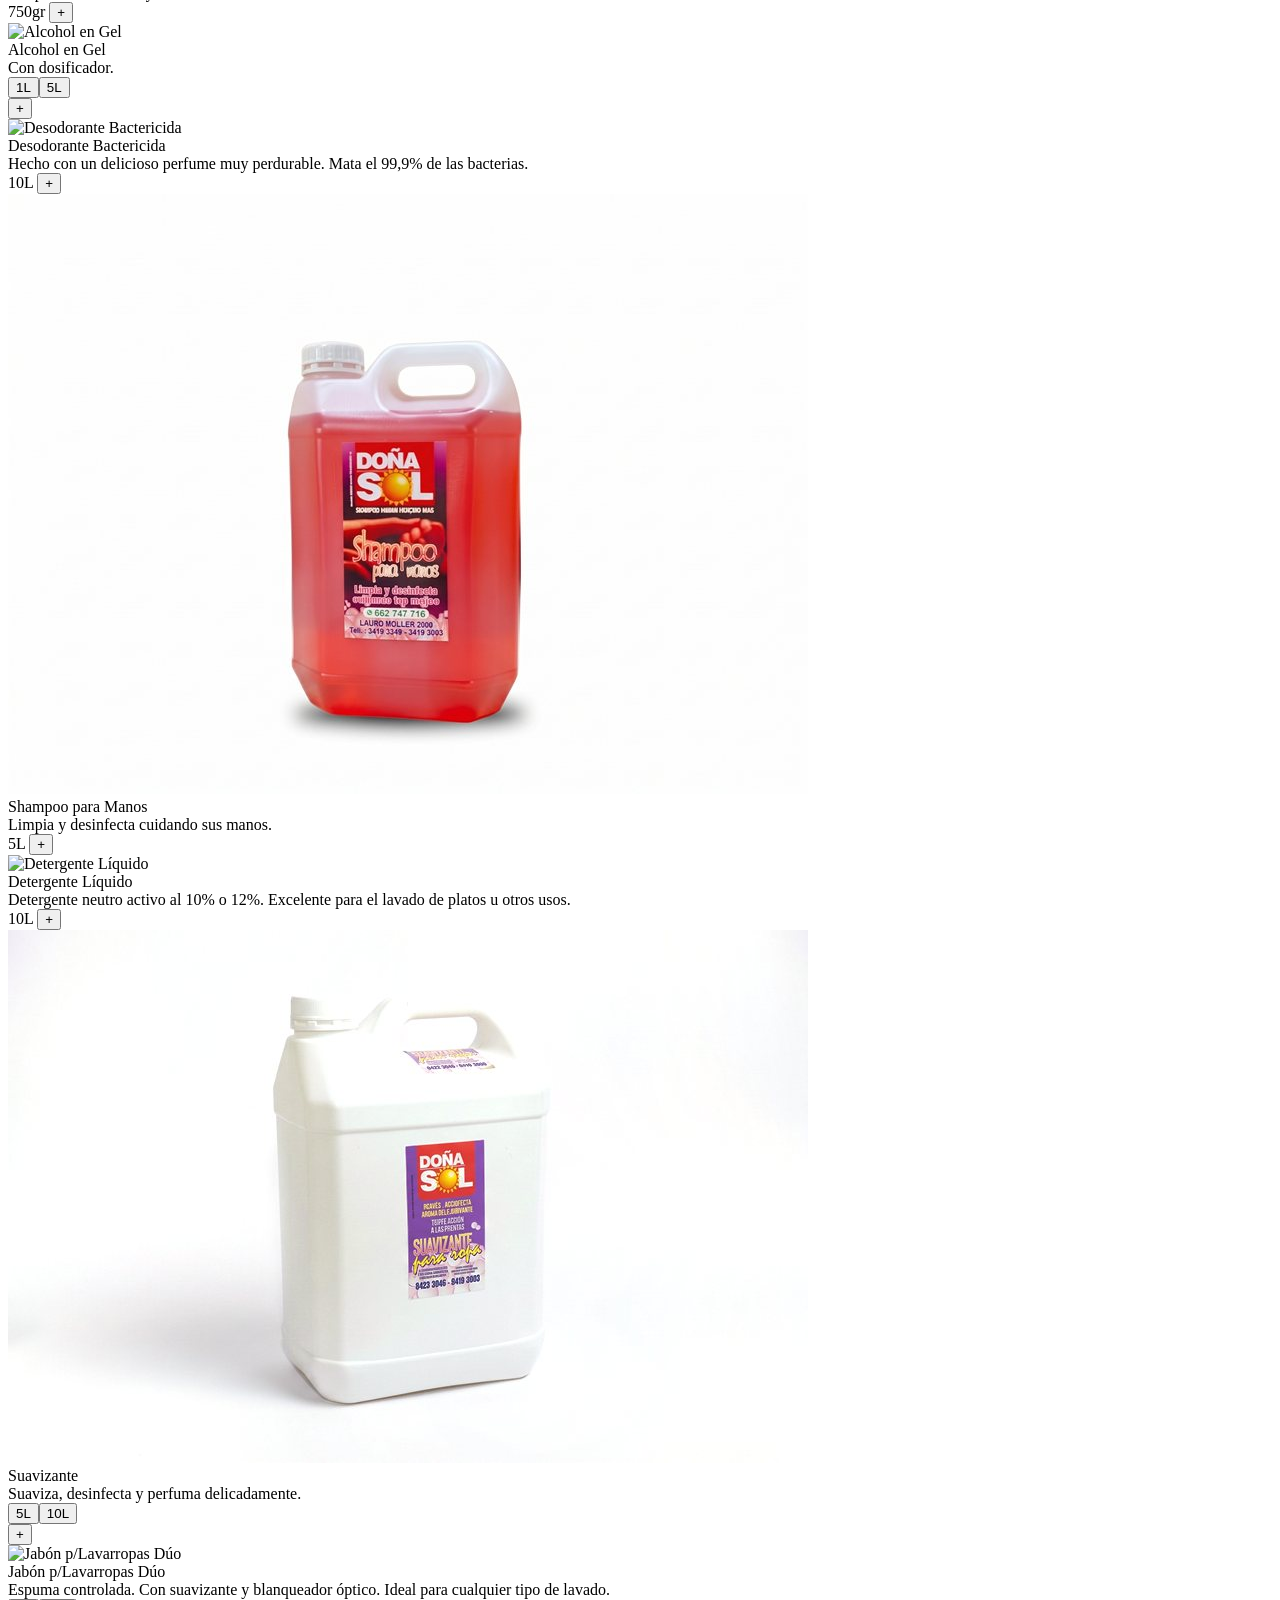
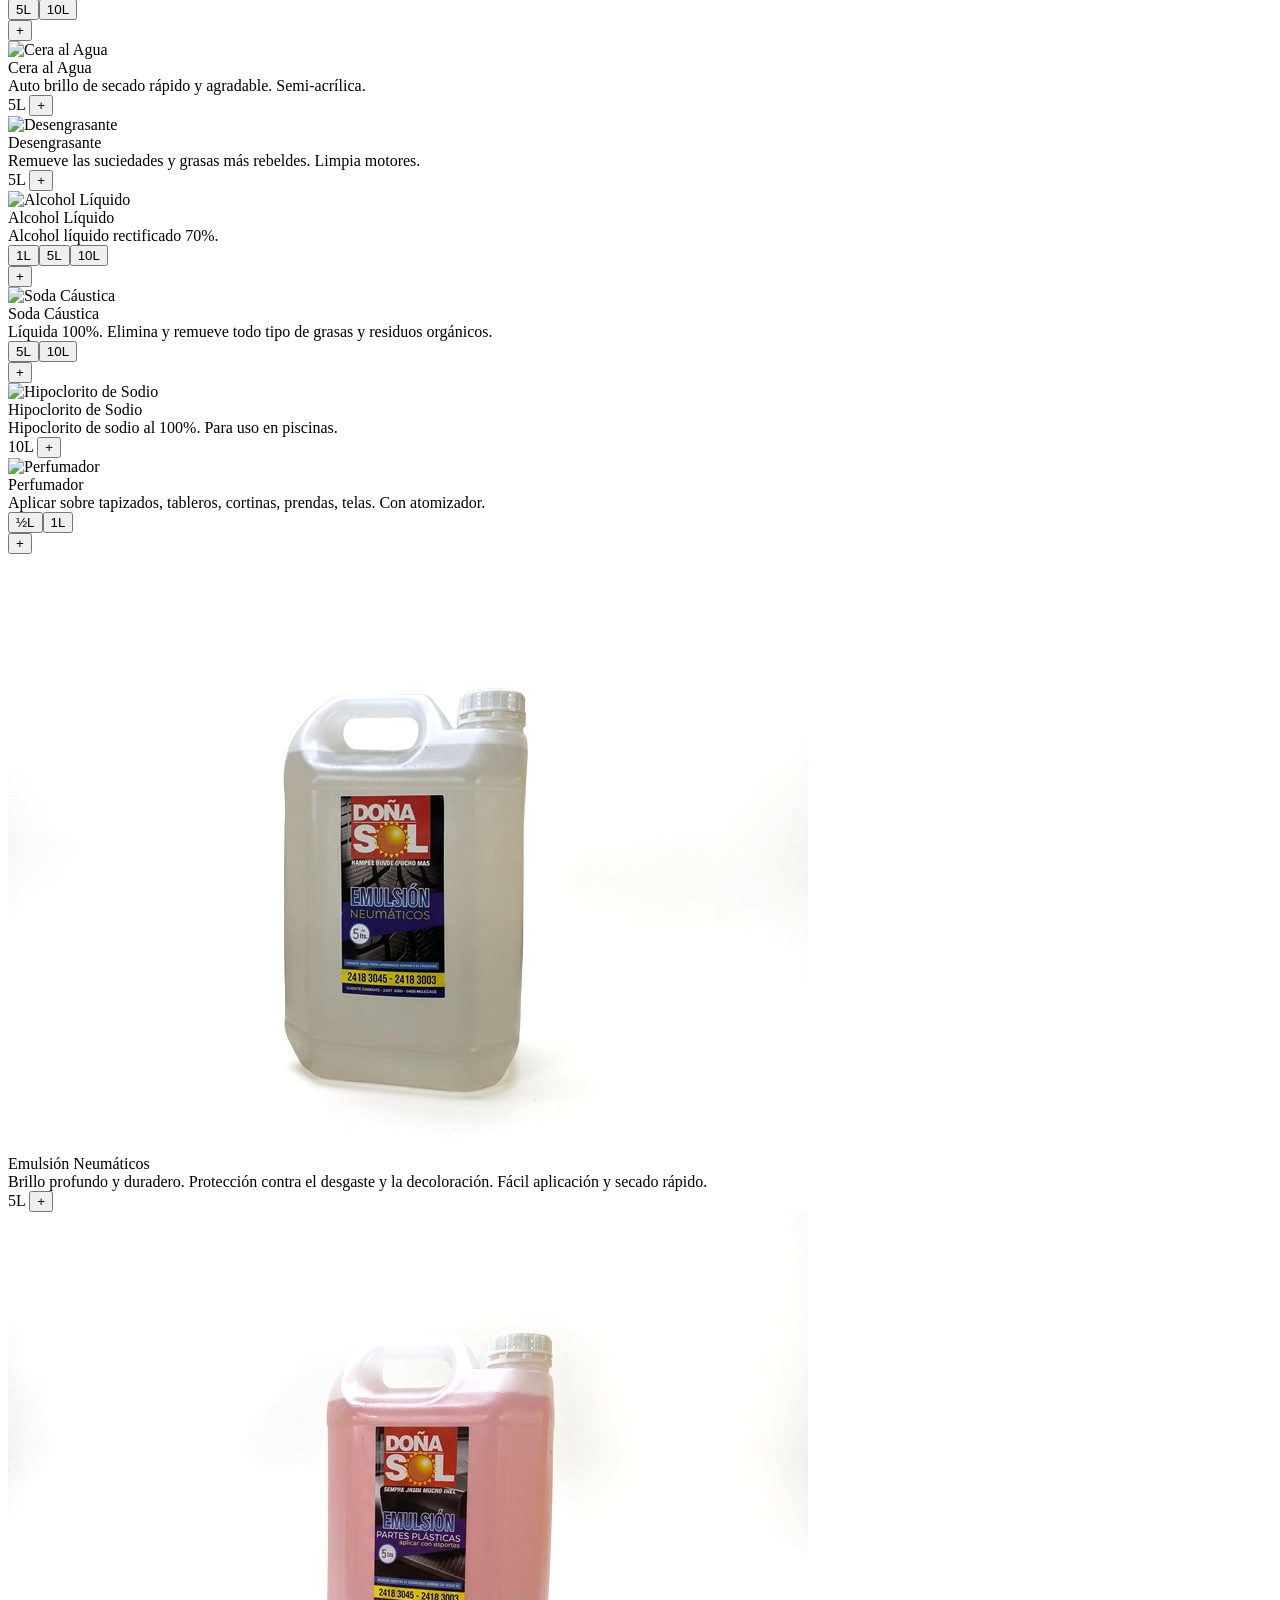
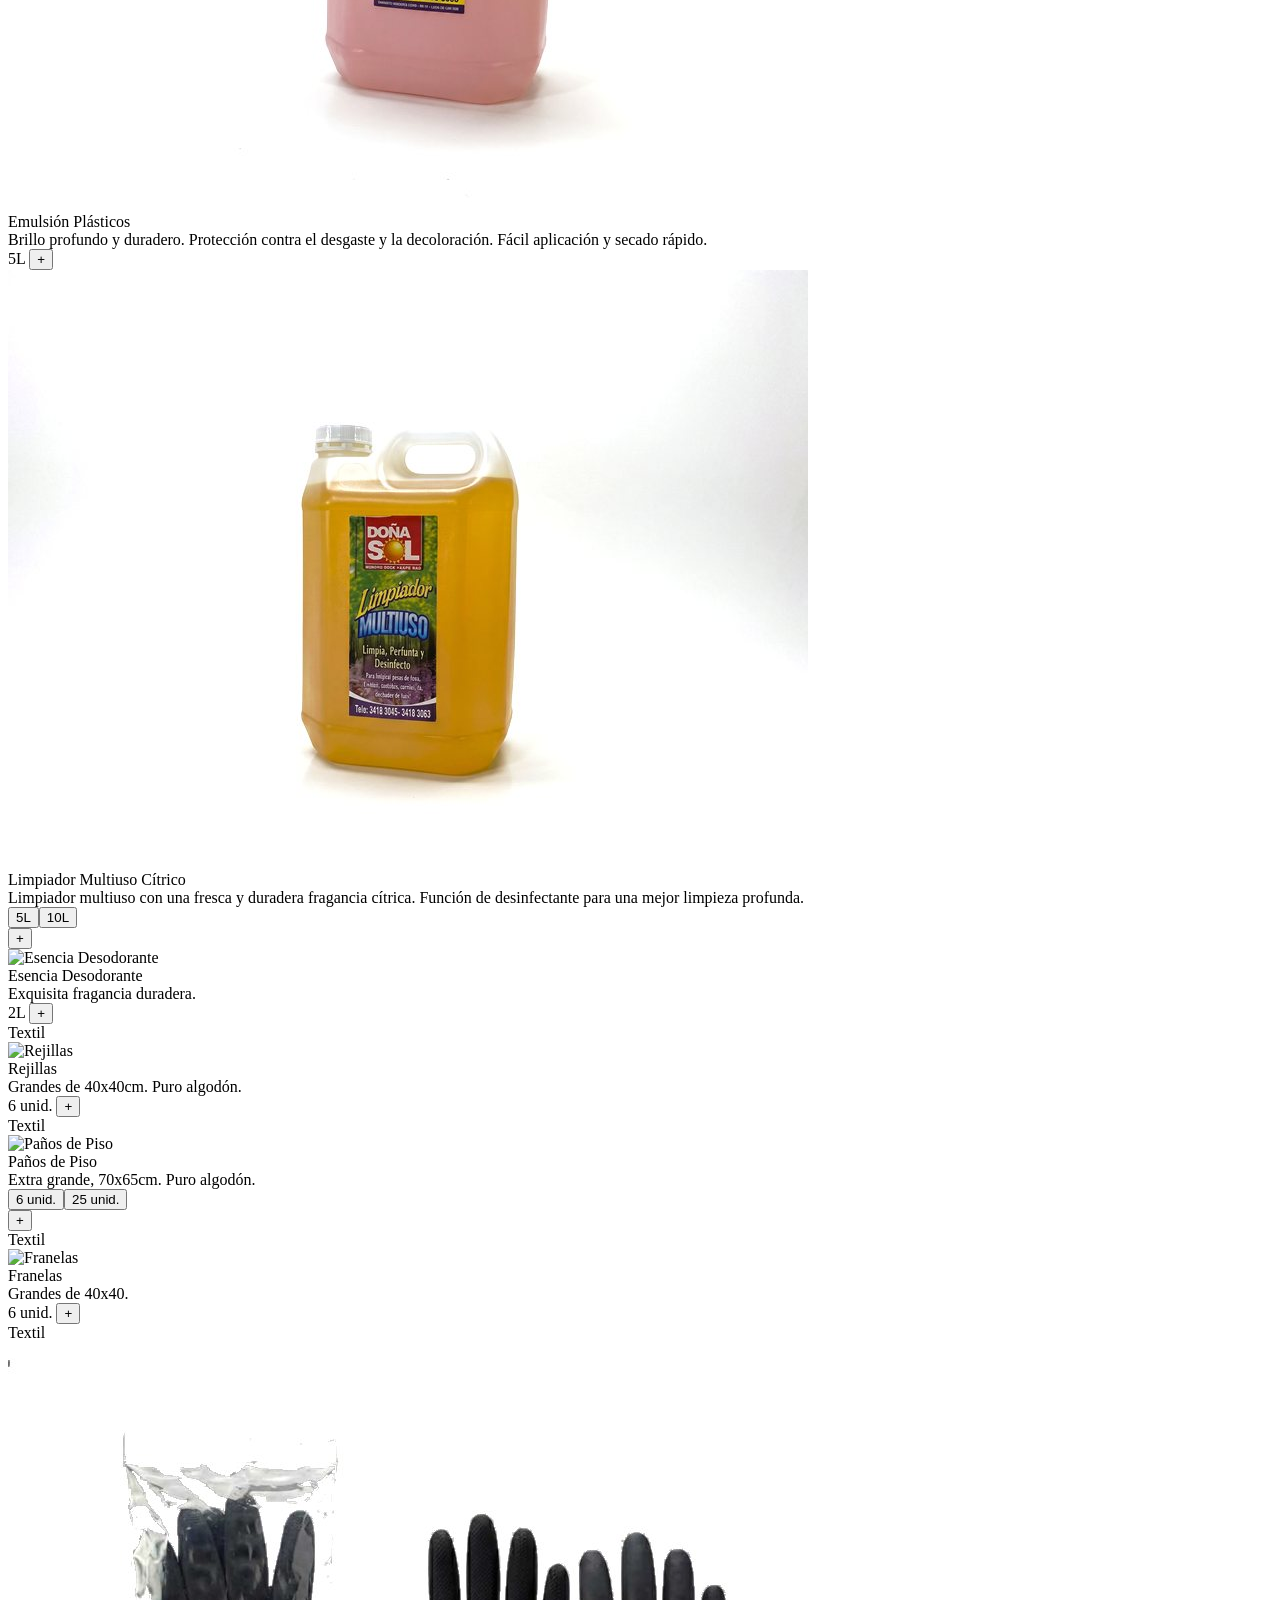
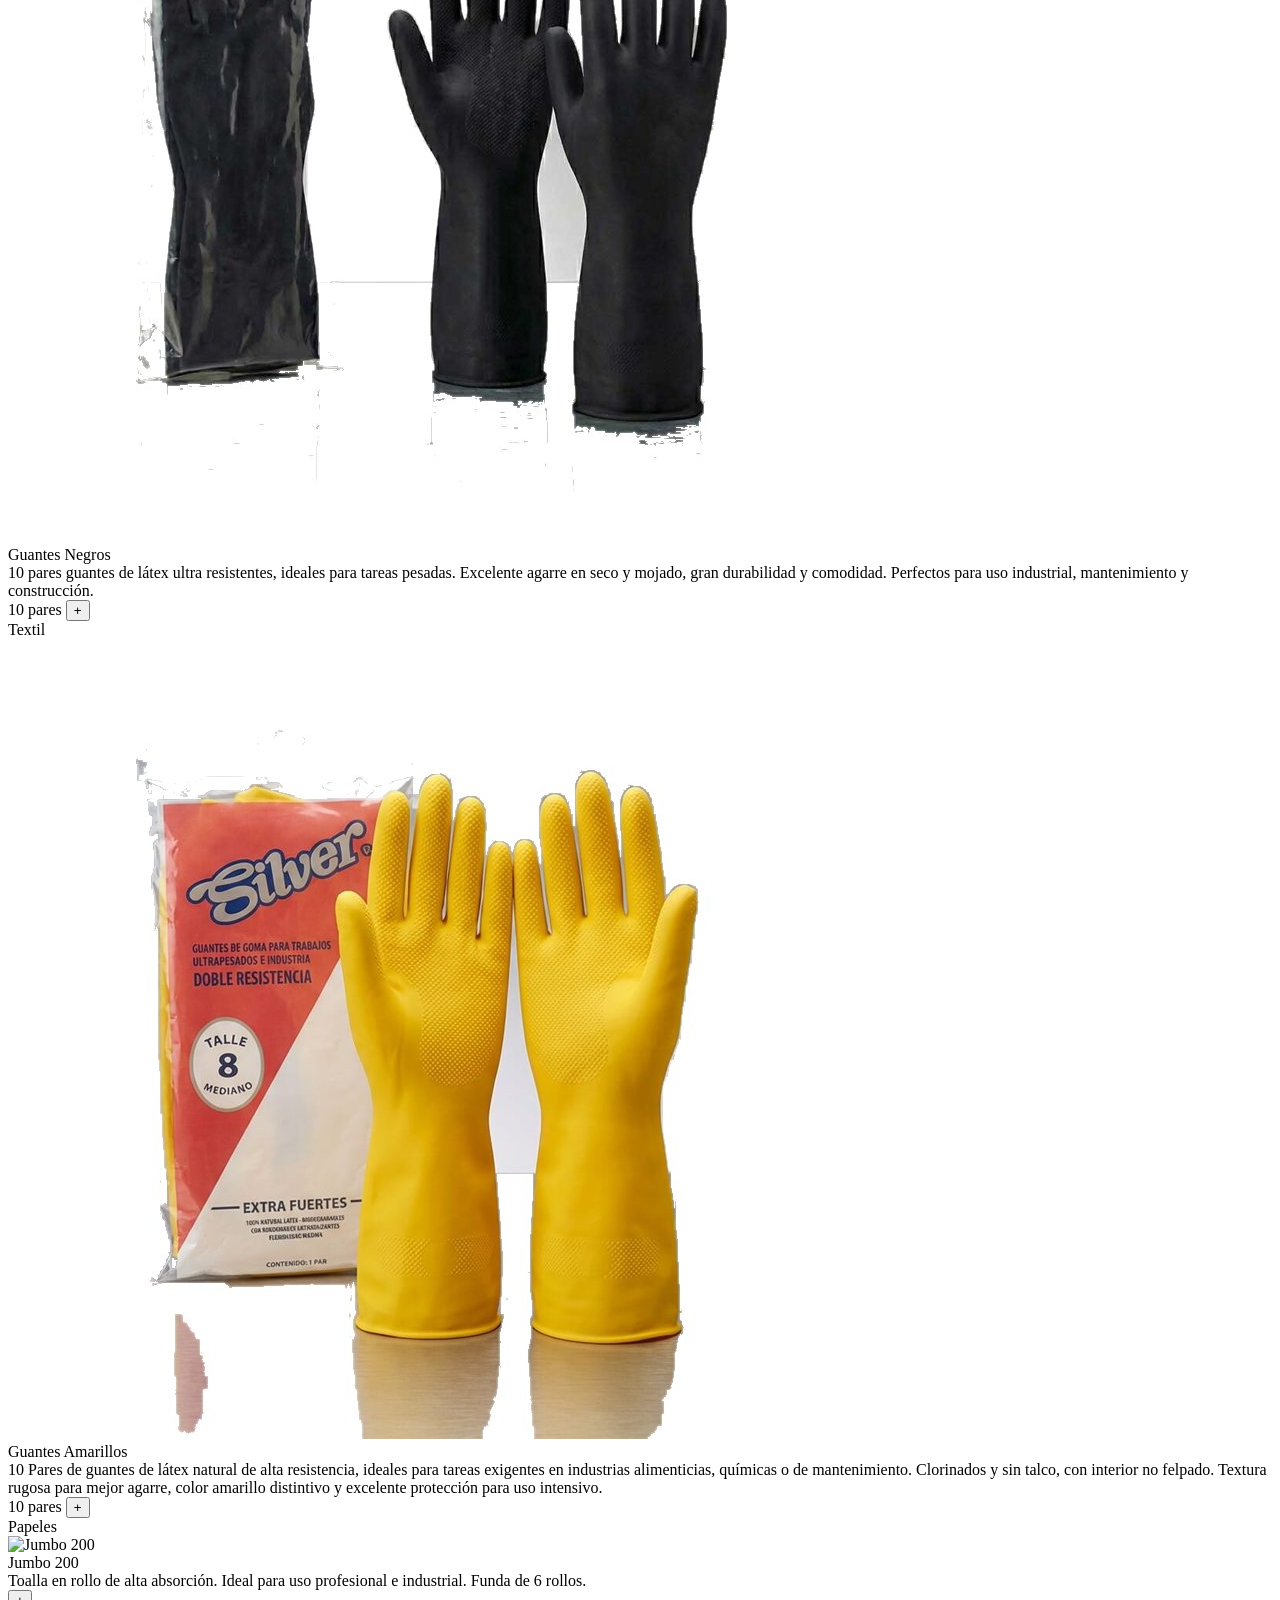
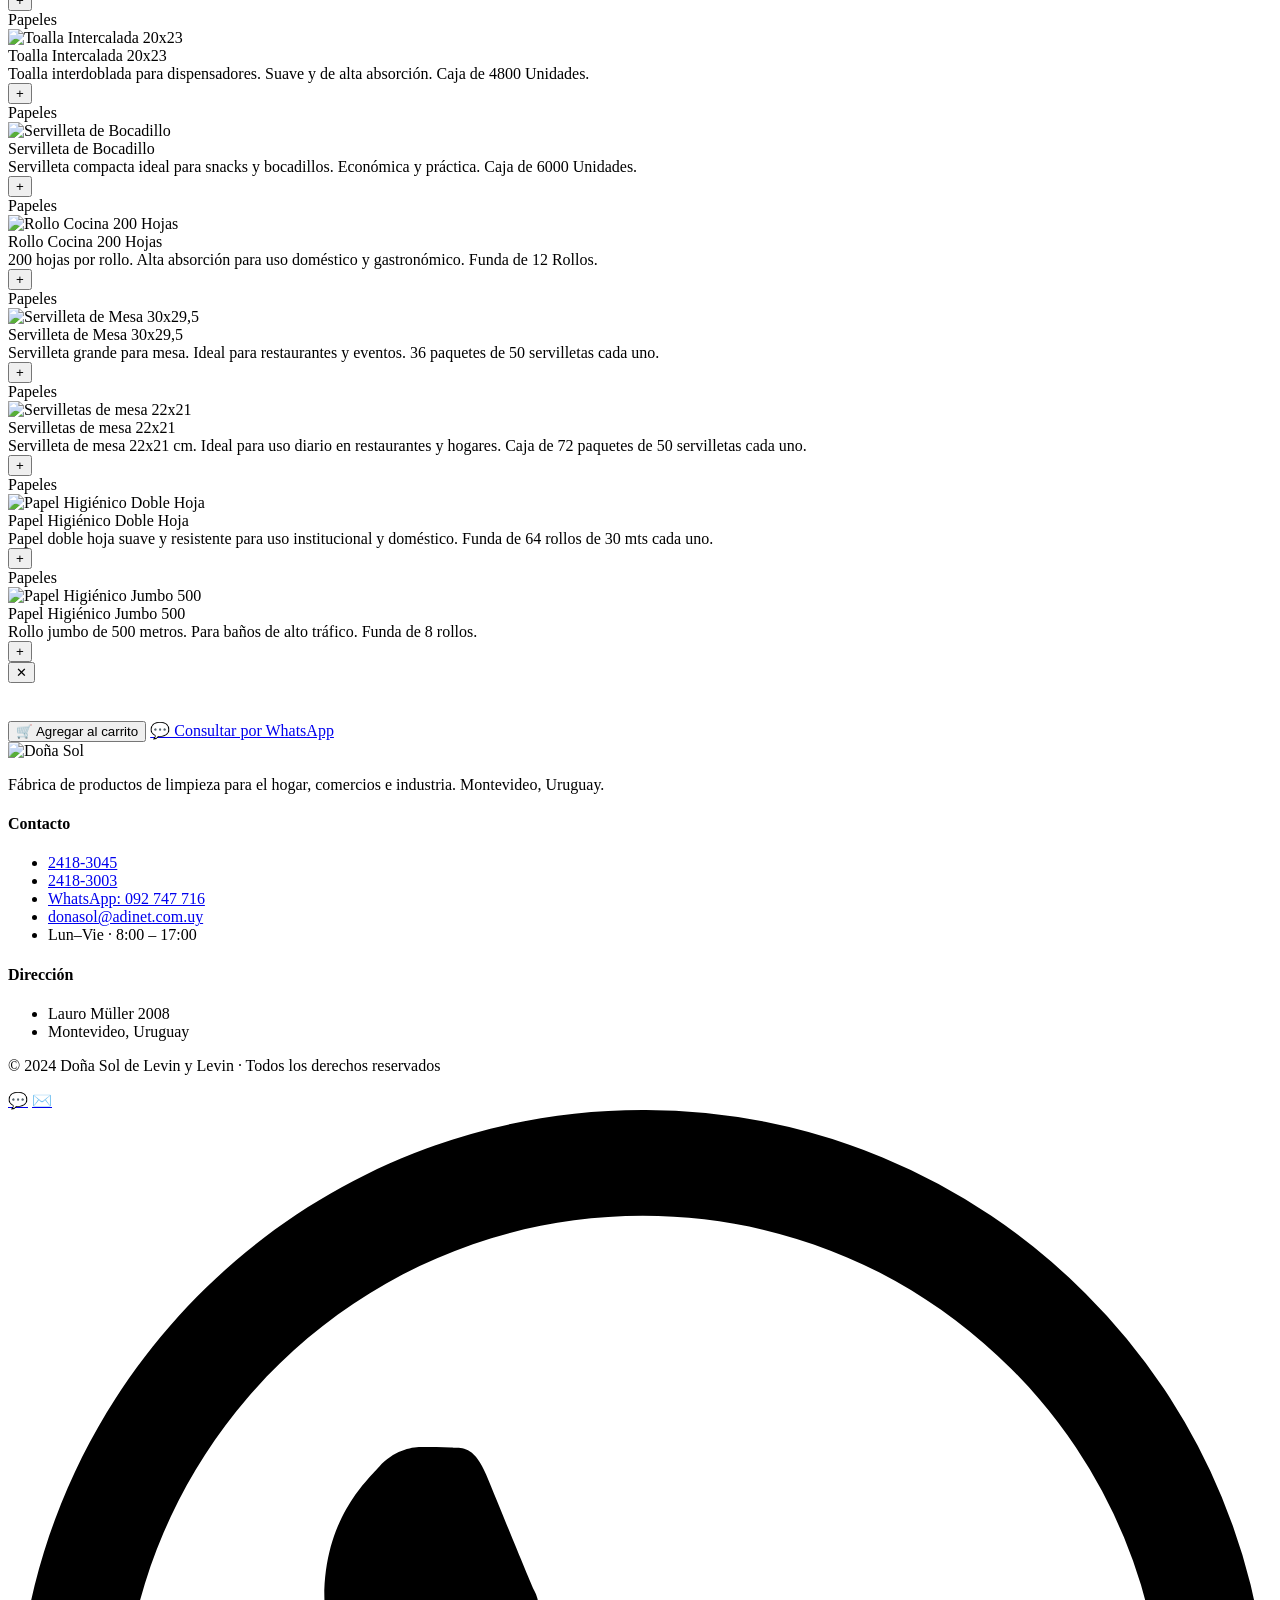
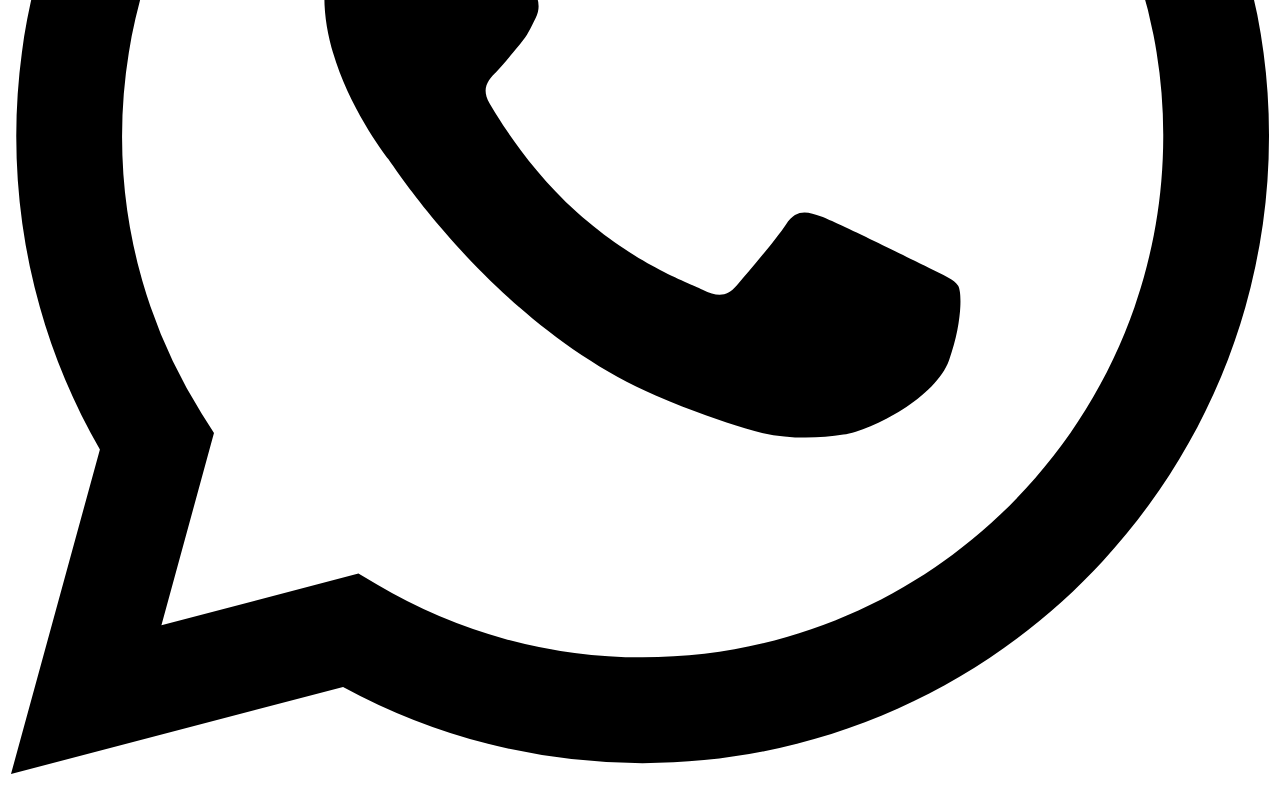
==== commit 4c0c190b: "Vinagre y Suavizante: fotos menos quemadas El contraste fuerte saturaba la etiqueta y teñía el vinag" ====
--- a/index.html
+++ b/index.html
@@ -236,7 +236,7 @@
           <div class="product-card reveal reveal-delay-1" data-category="lavanderia" data-id="suavizante" data-sizes="5L,10L">
             <div class="product-card-category"></div>
             <div class="product-card-img">
-              <img src="Fotos%20Dona%20sol/Suavizante_bidon.jpg" alt="Suavizante" />
+              <img src="Fotos%20Dona%20sol/Suavizante_blanco.jpg" alt="Suavizante" />
             </div>
             <div class="product-card-body">
               <div class="product-card-name">Suavizante</div>
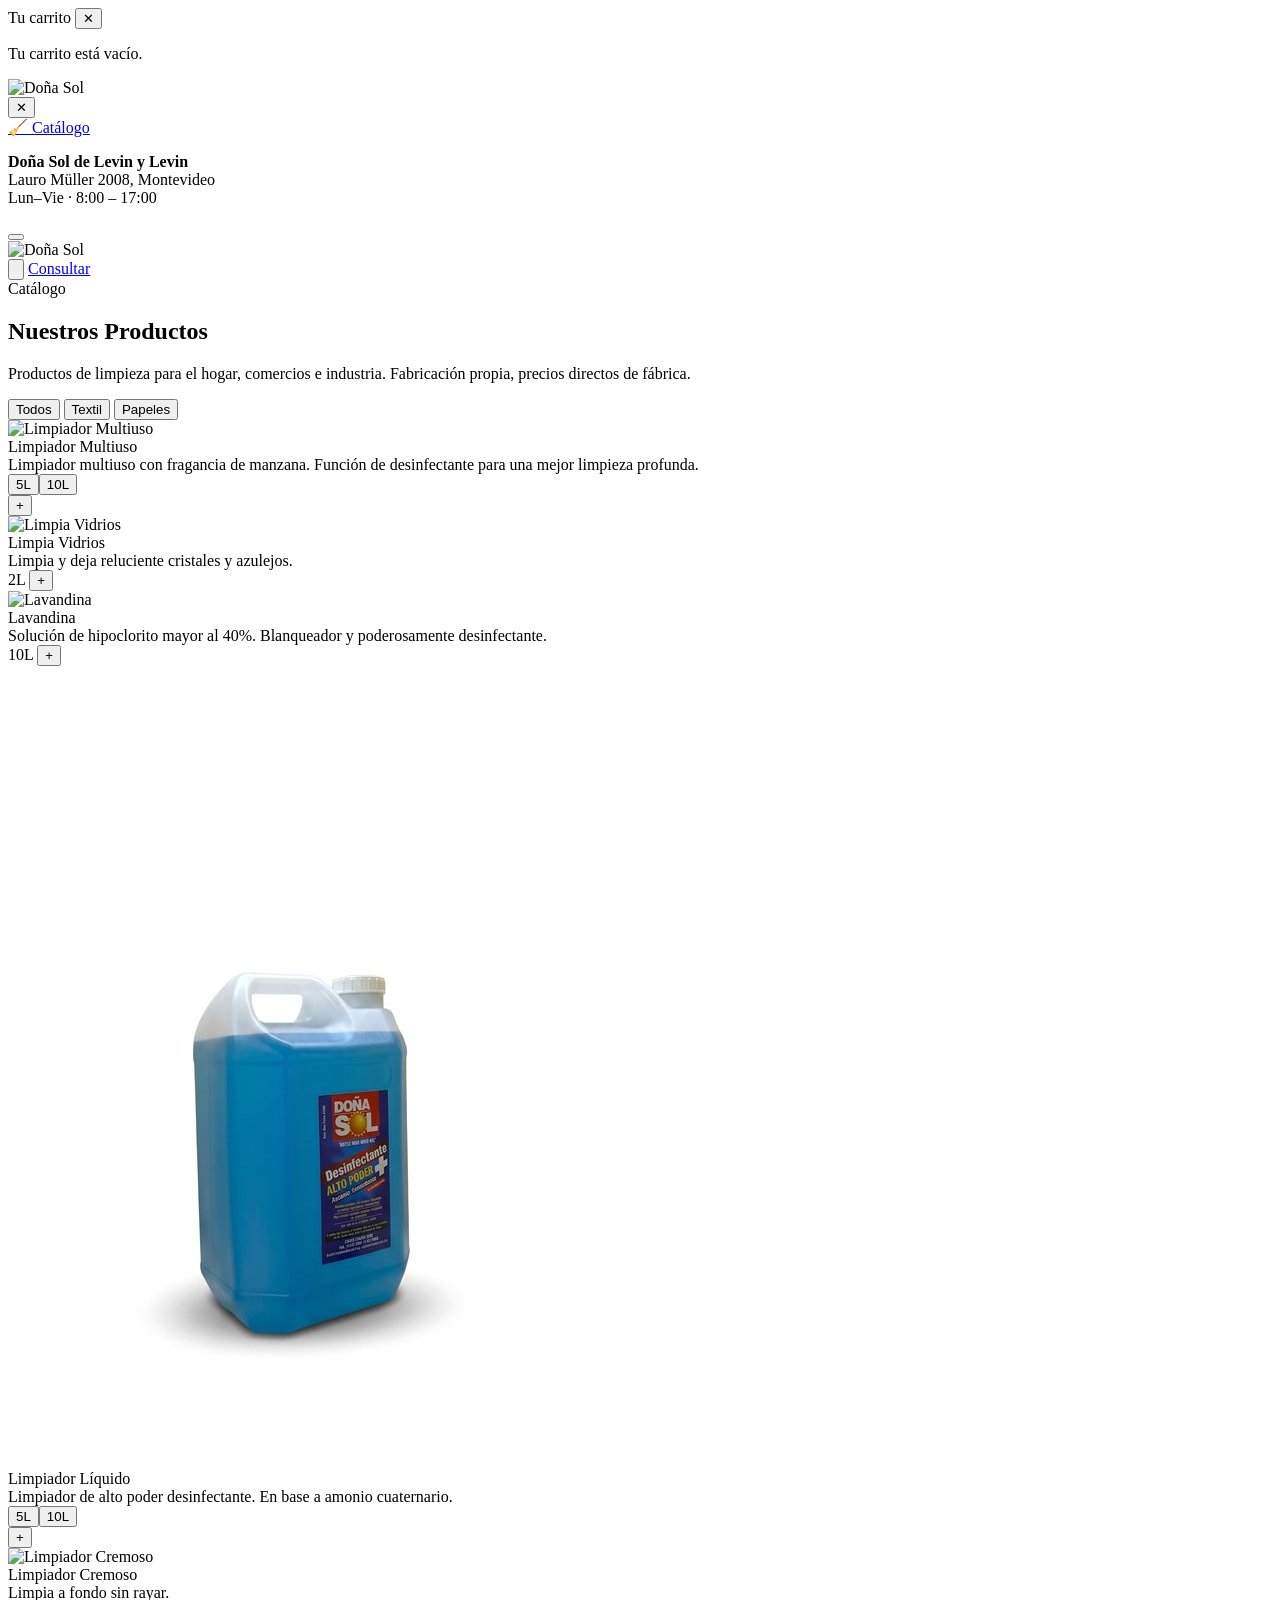
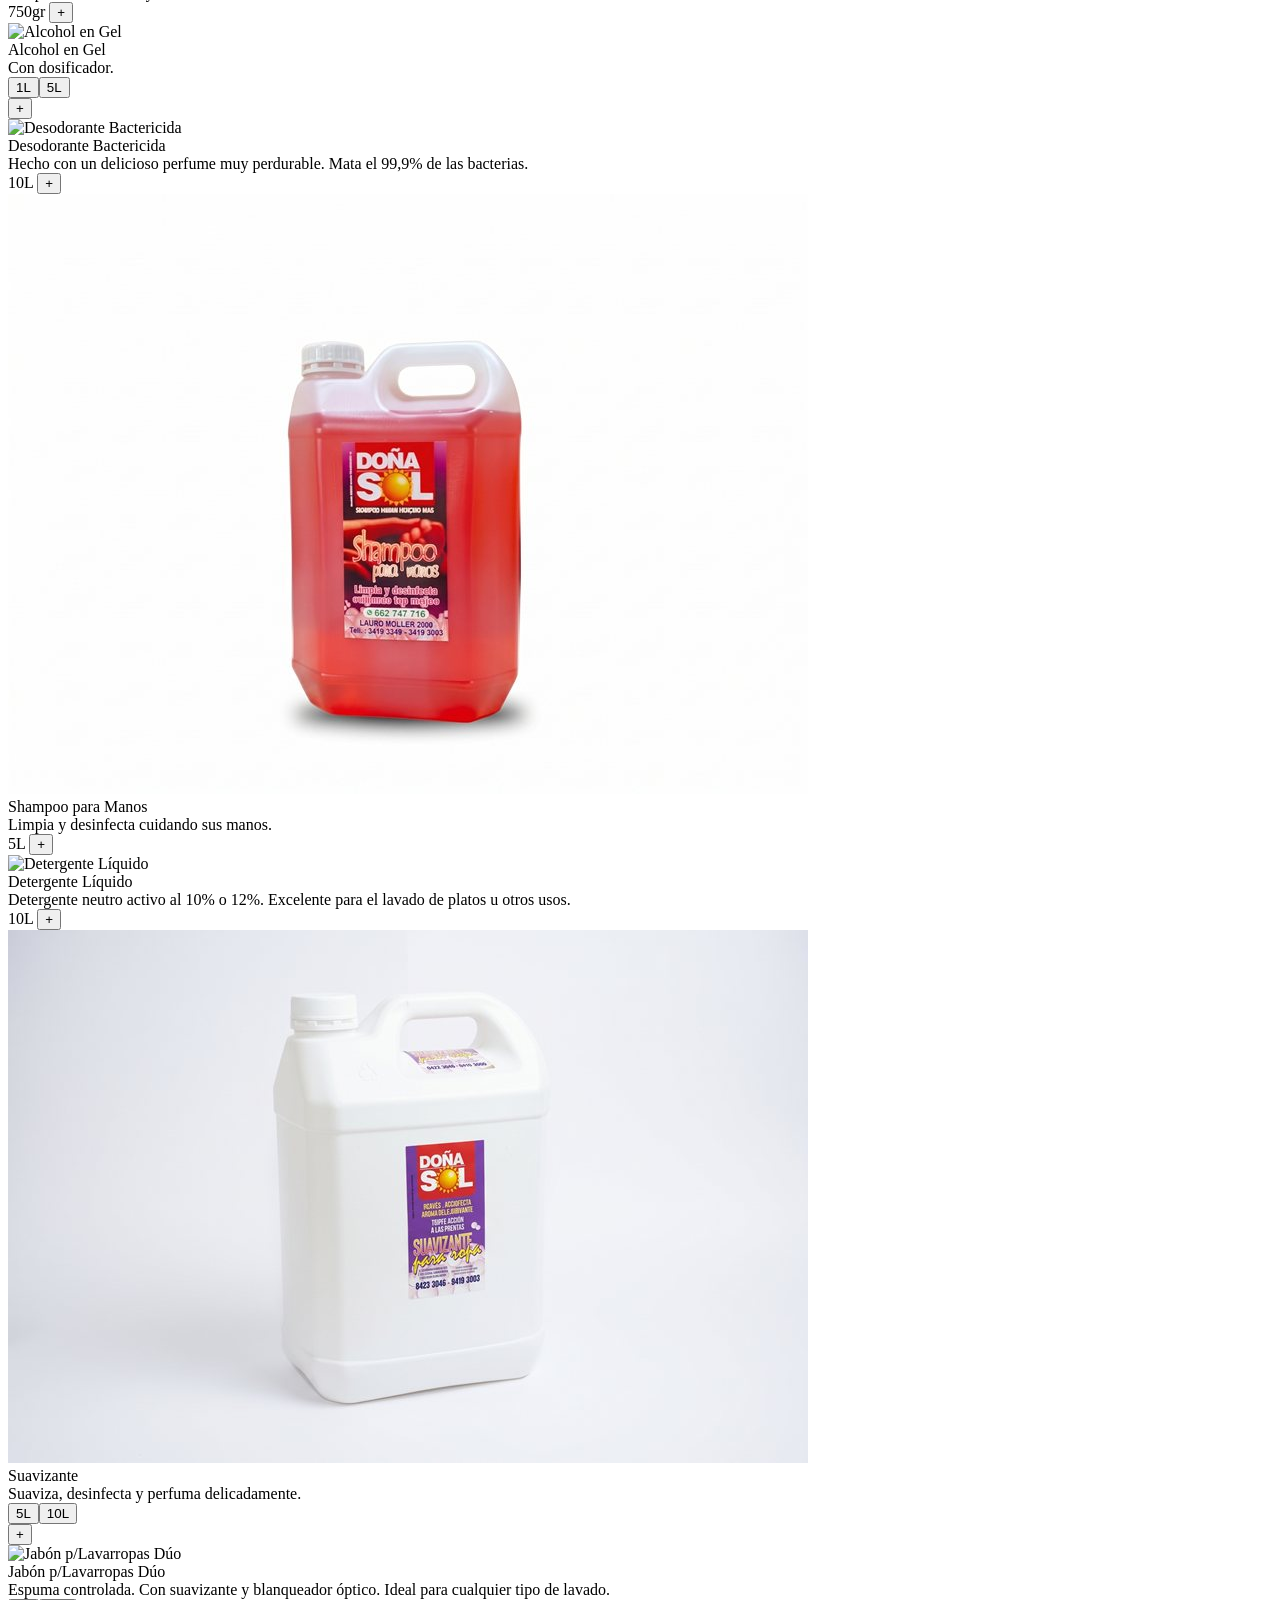
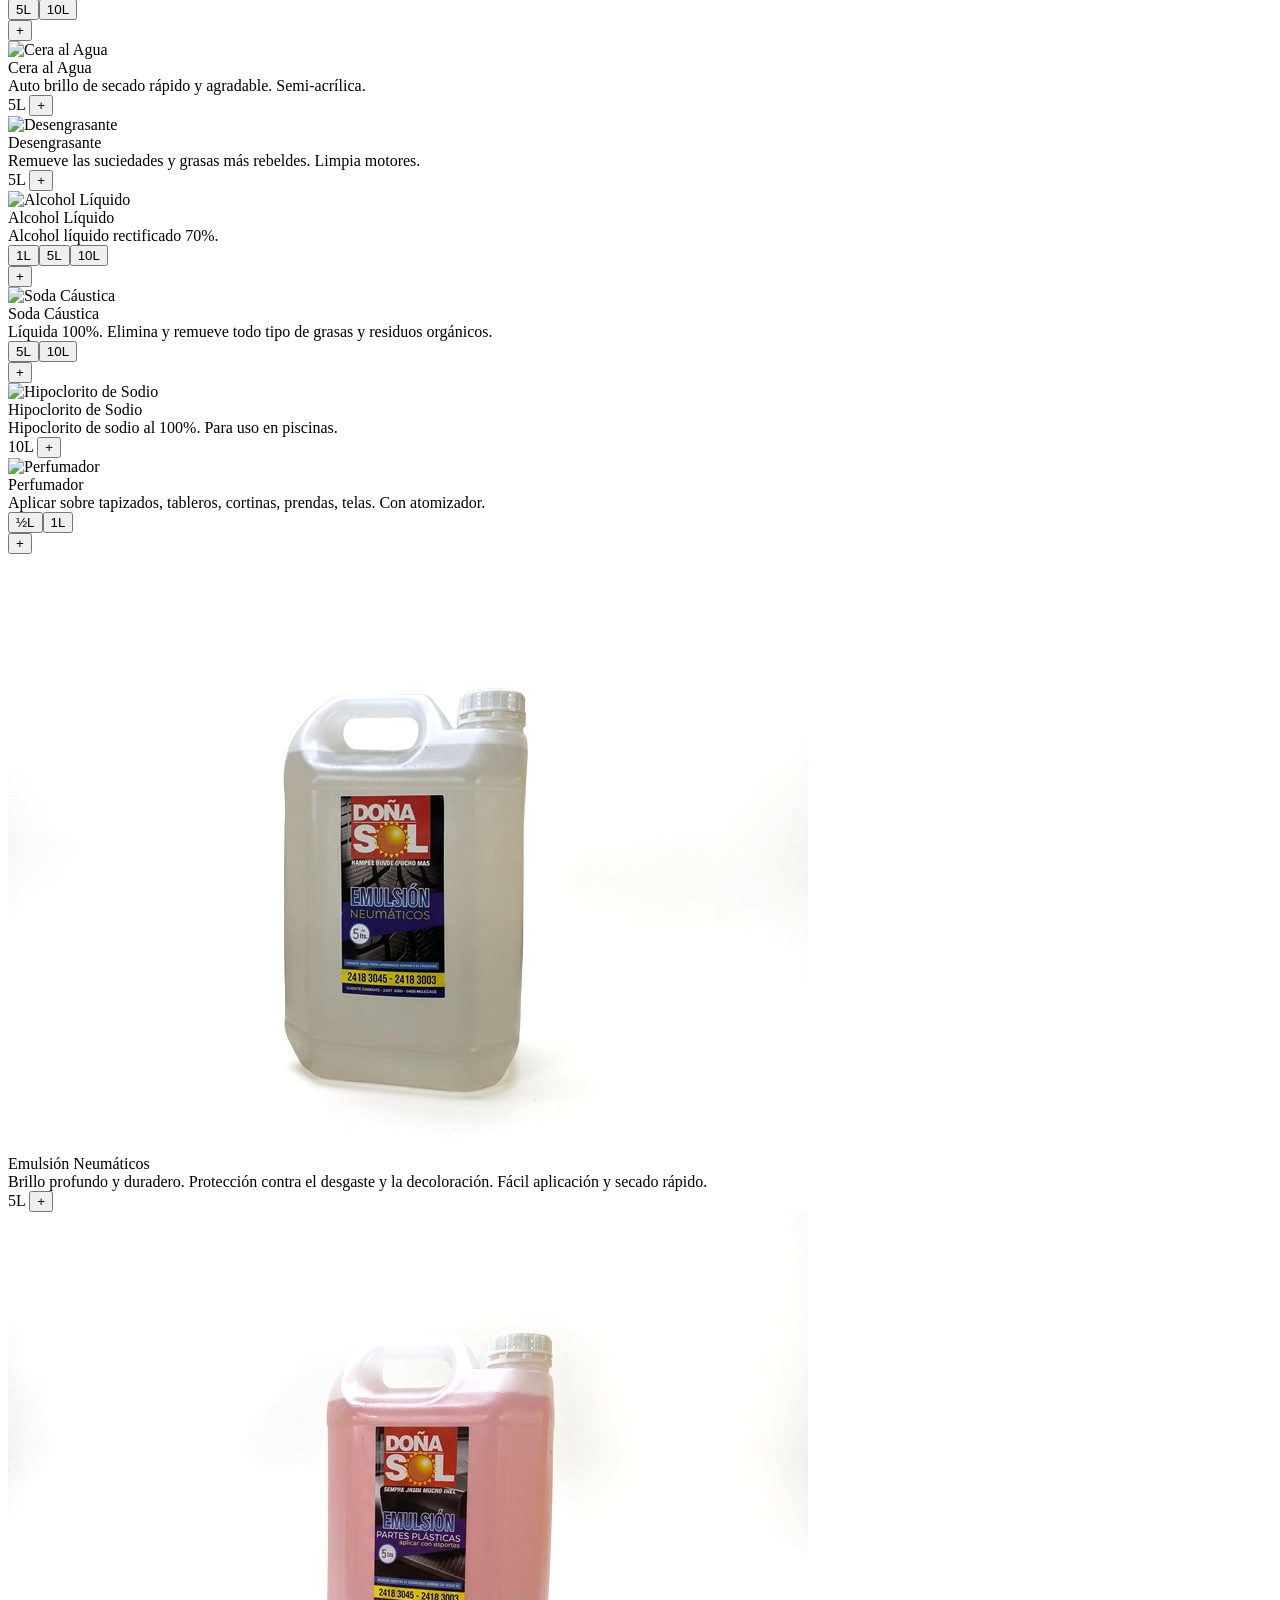
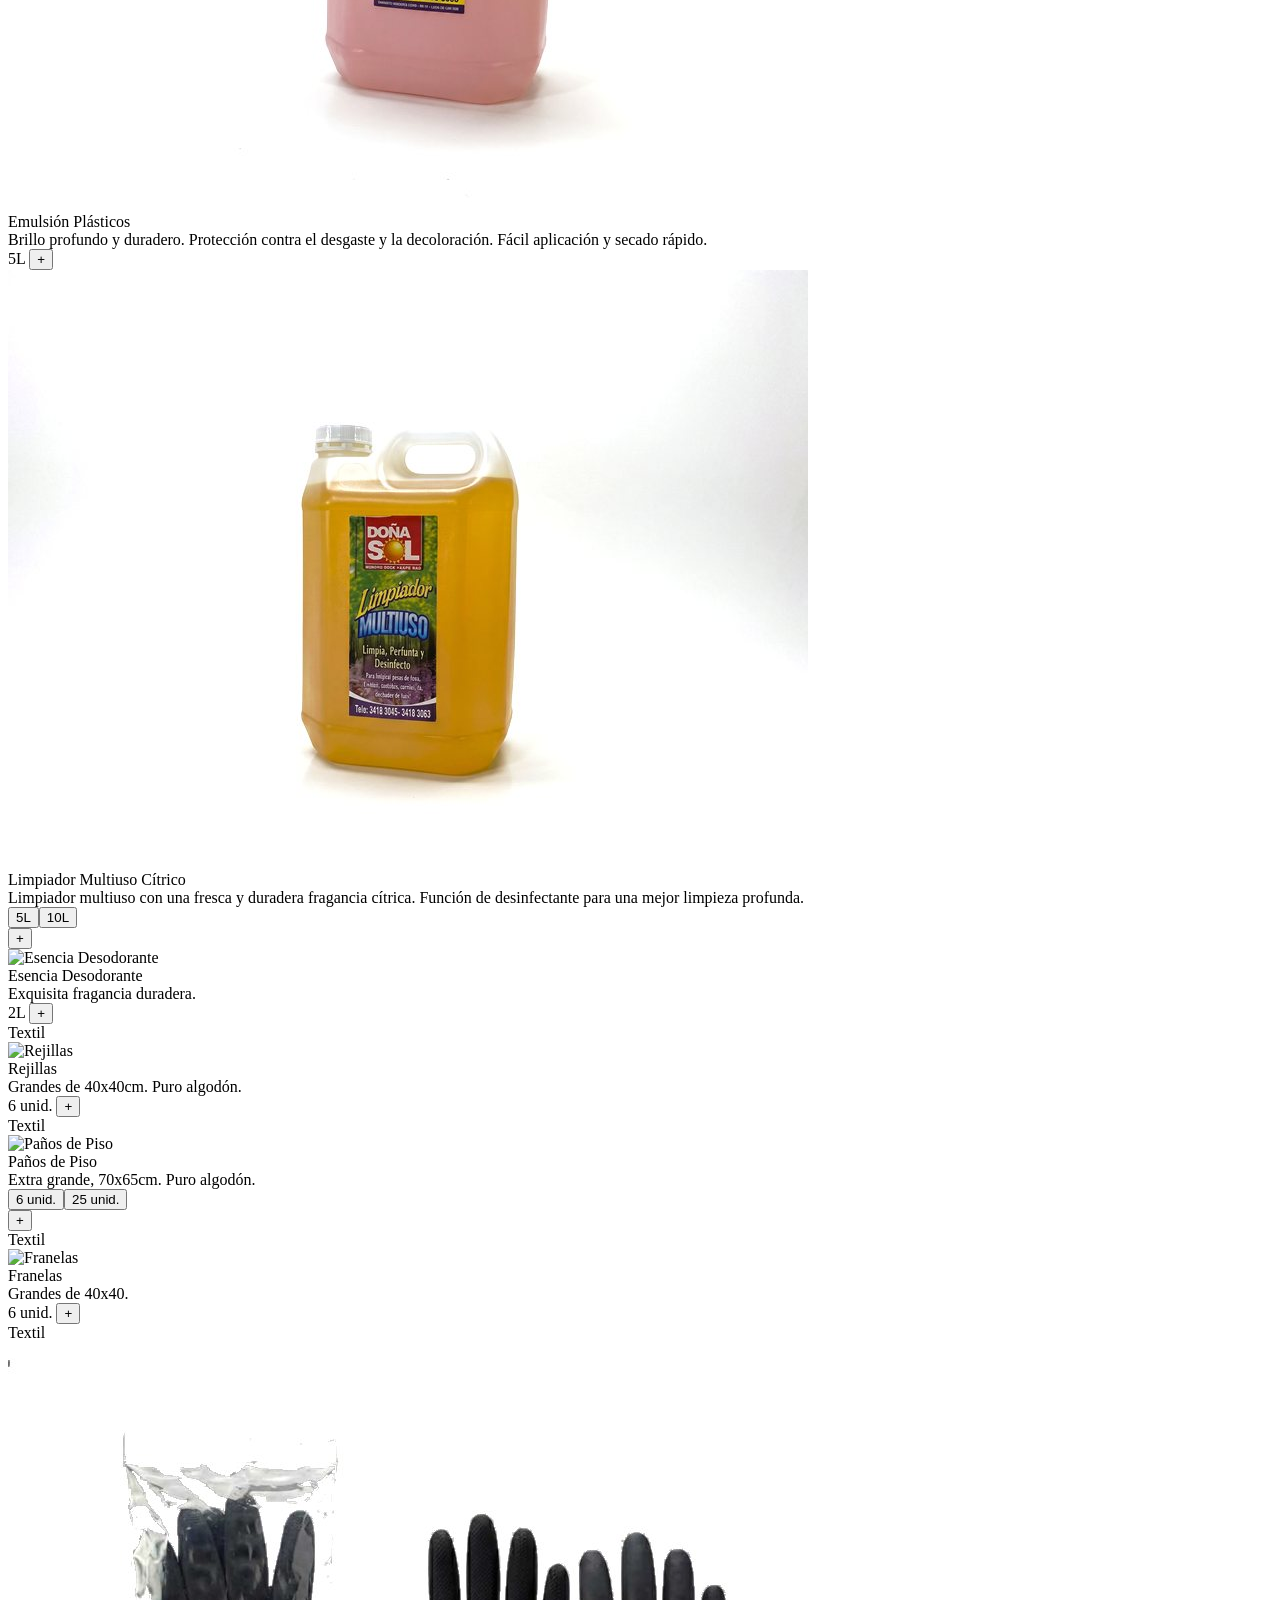
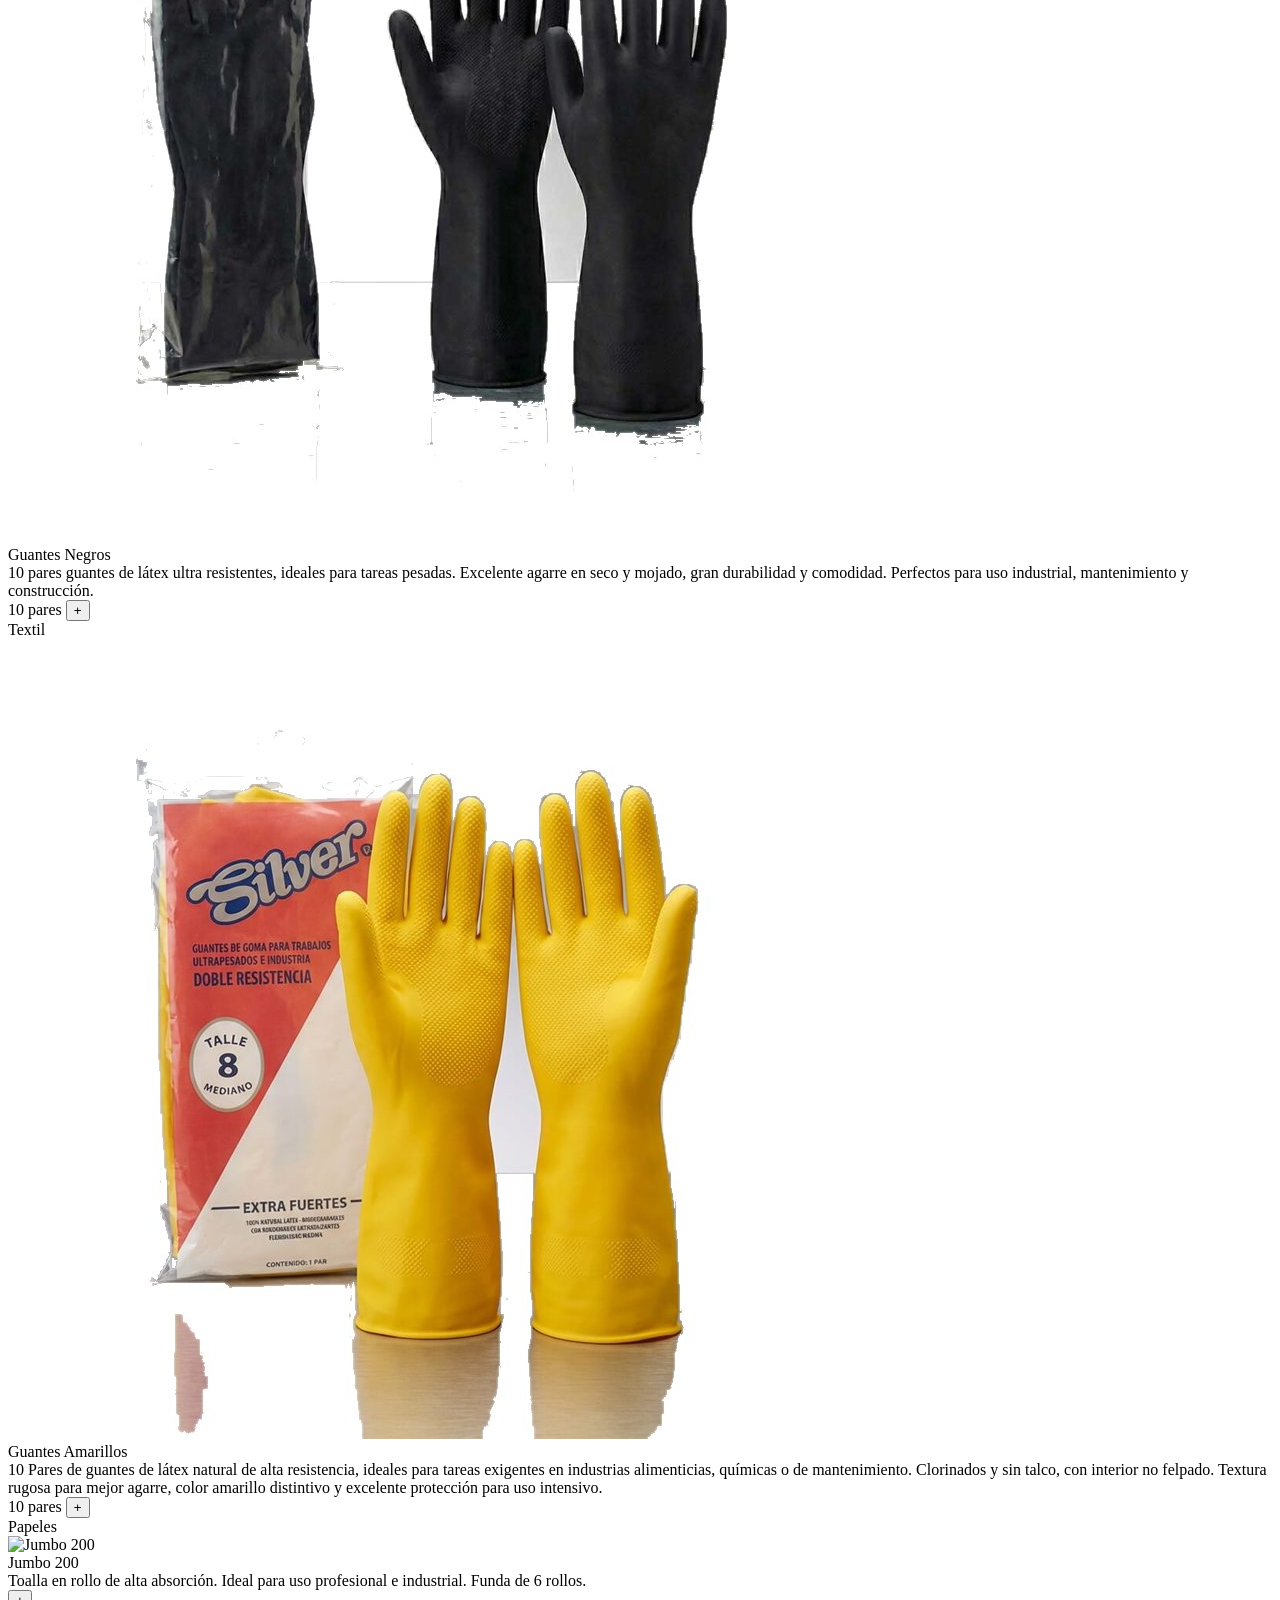
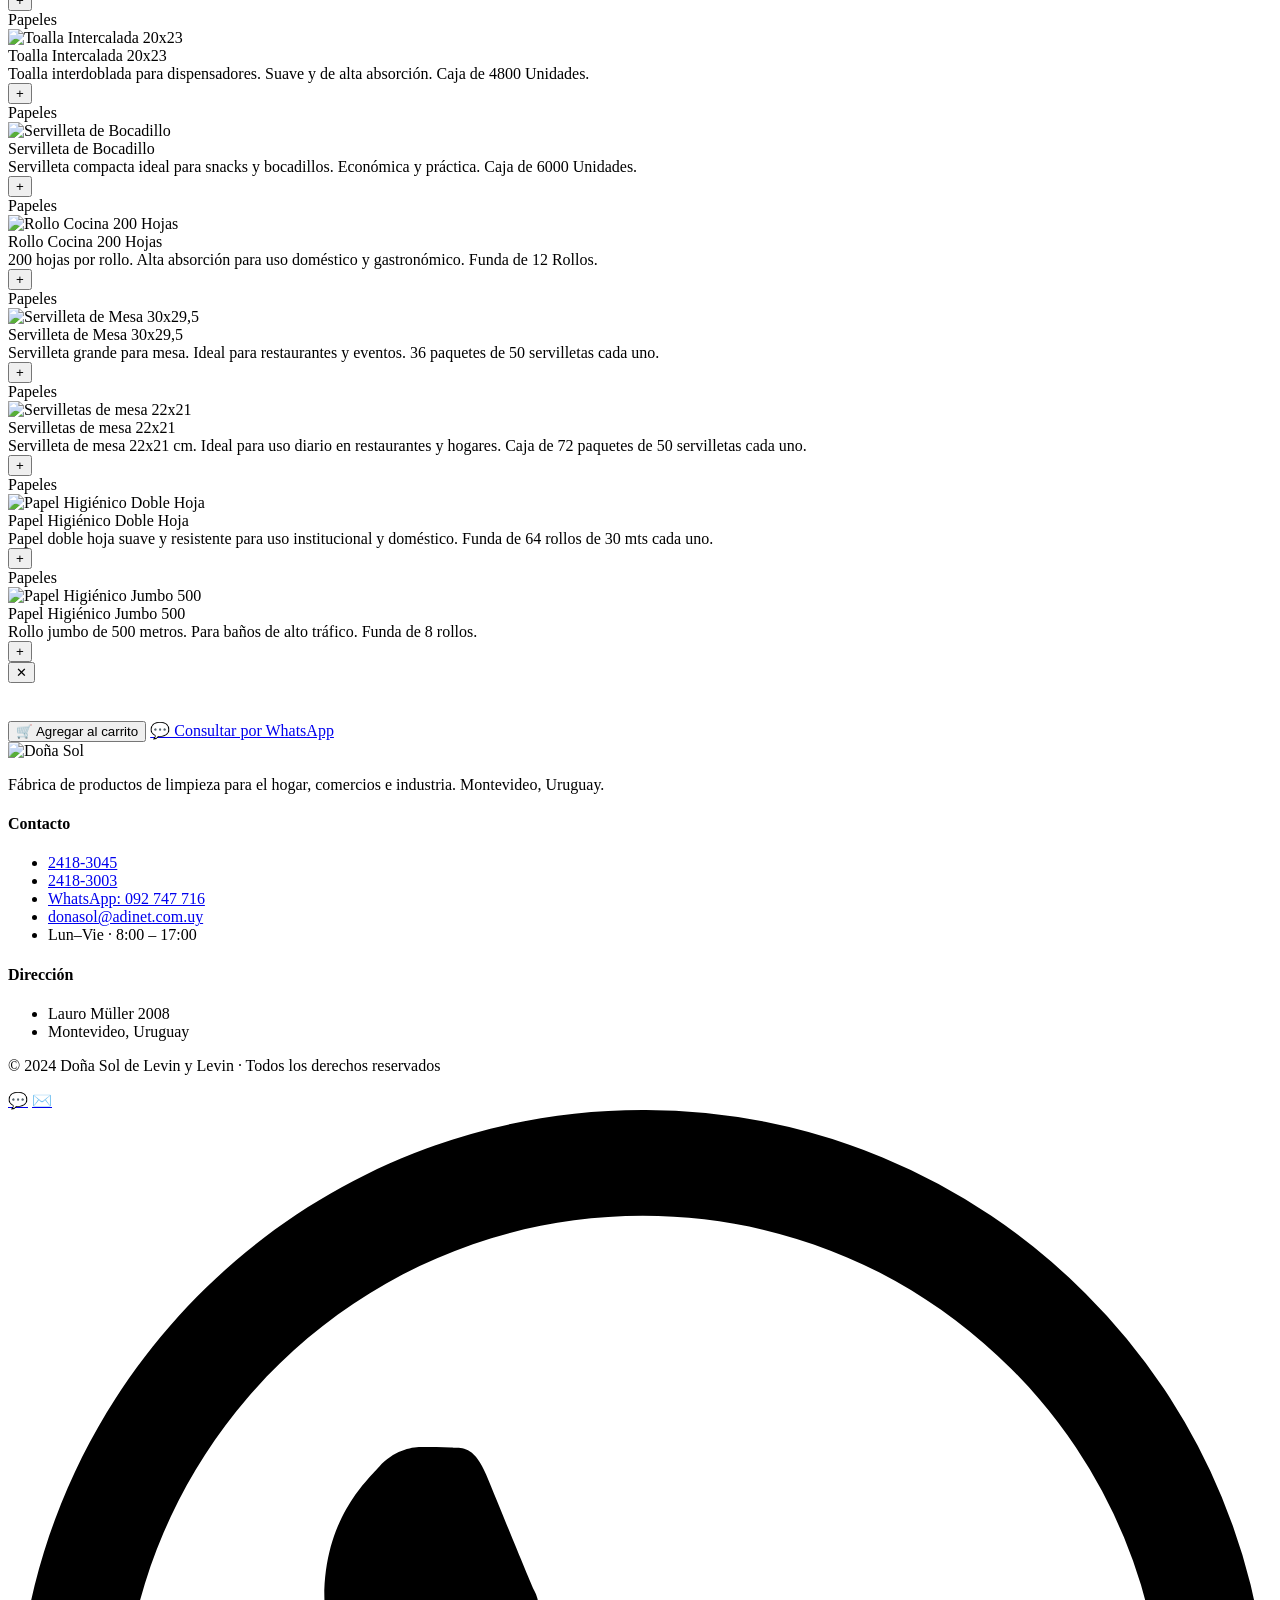
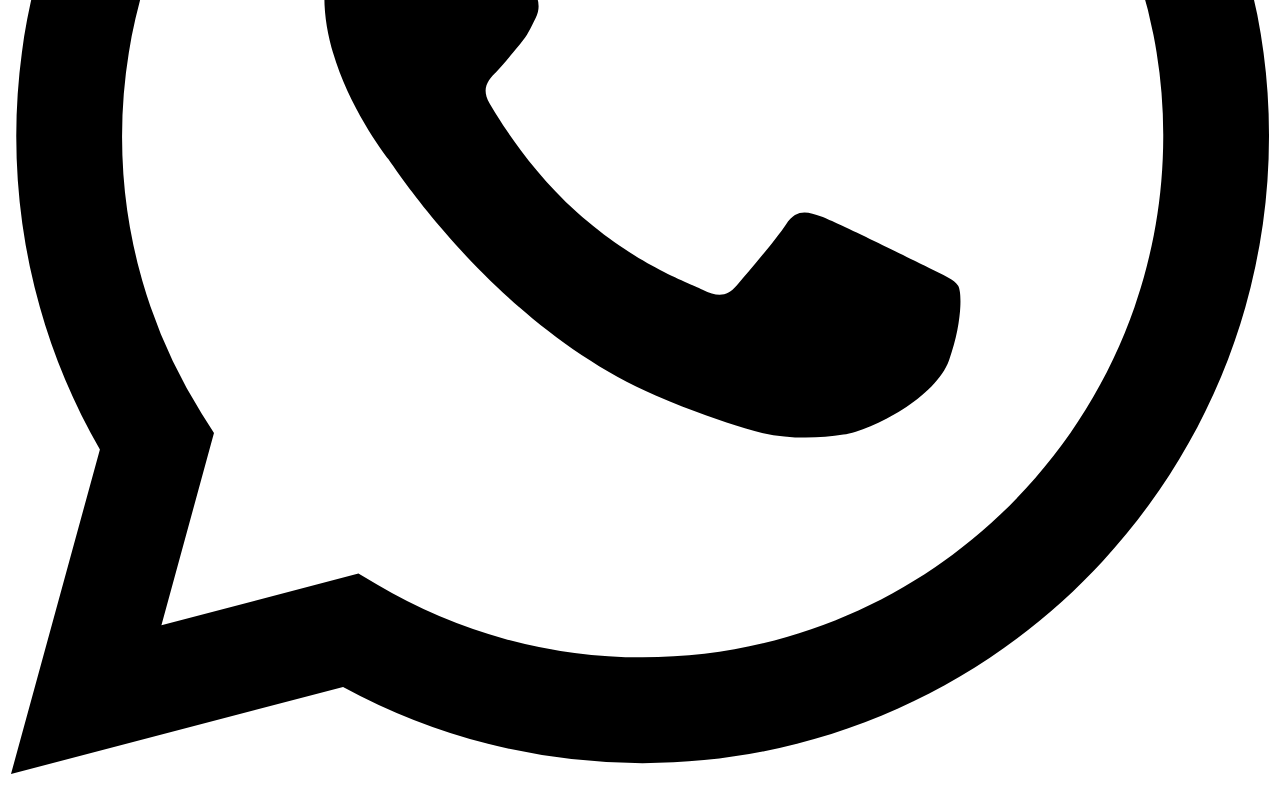
==== commit 9c1d1c70: "Vinagre y Suavizante: vuelven las fotos originales Se deshacen los cambios de fondo en estas dos fot" ====
--- a/index.html
+++ b/index.html
@@ -236,7 +236,7 @@
           <div class="product-card reveal reveal-delay-1" data-category="lavanderia" data-id="suavizante" data-sizes="5L,10L">
             <div class="product-card-category"></div>
             <div class="product-card-img">
-              <img src="Fotos%20Dona%20sol/Suavizante_blanco.jpg" alt="Suavizante" />
+              <img src="Fotos%20Dona%20sol/Suavizante_ropa.jpg" alt="Suavizante" />
             </div>
             <div class="product-card-body">
               <div class="product-card-name">Suavizante</div>
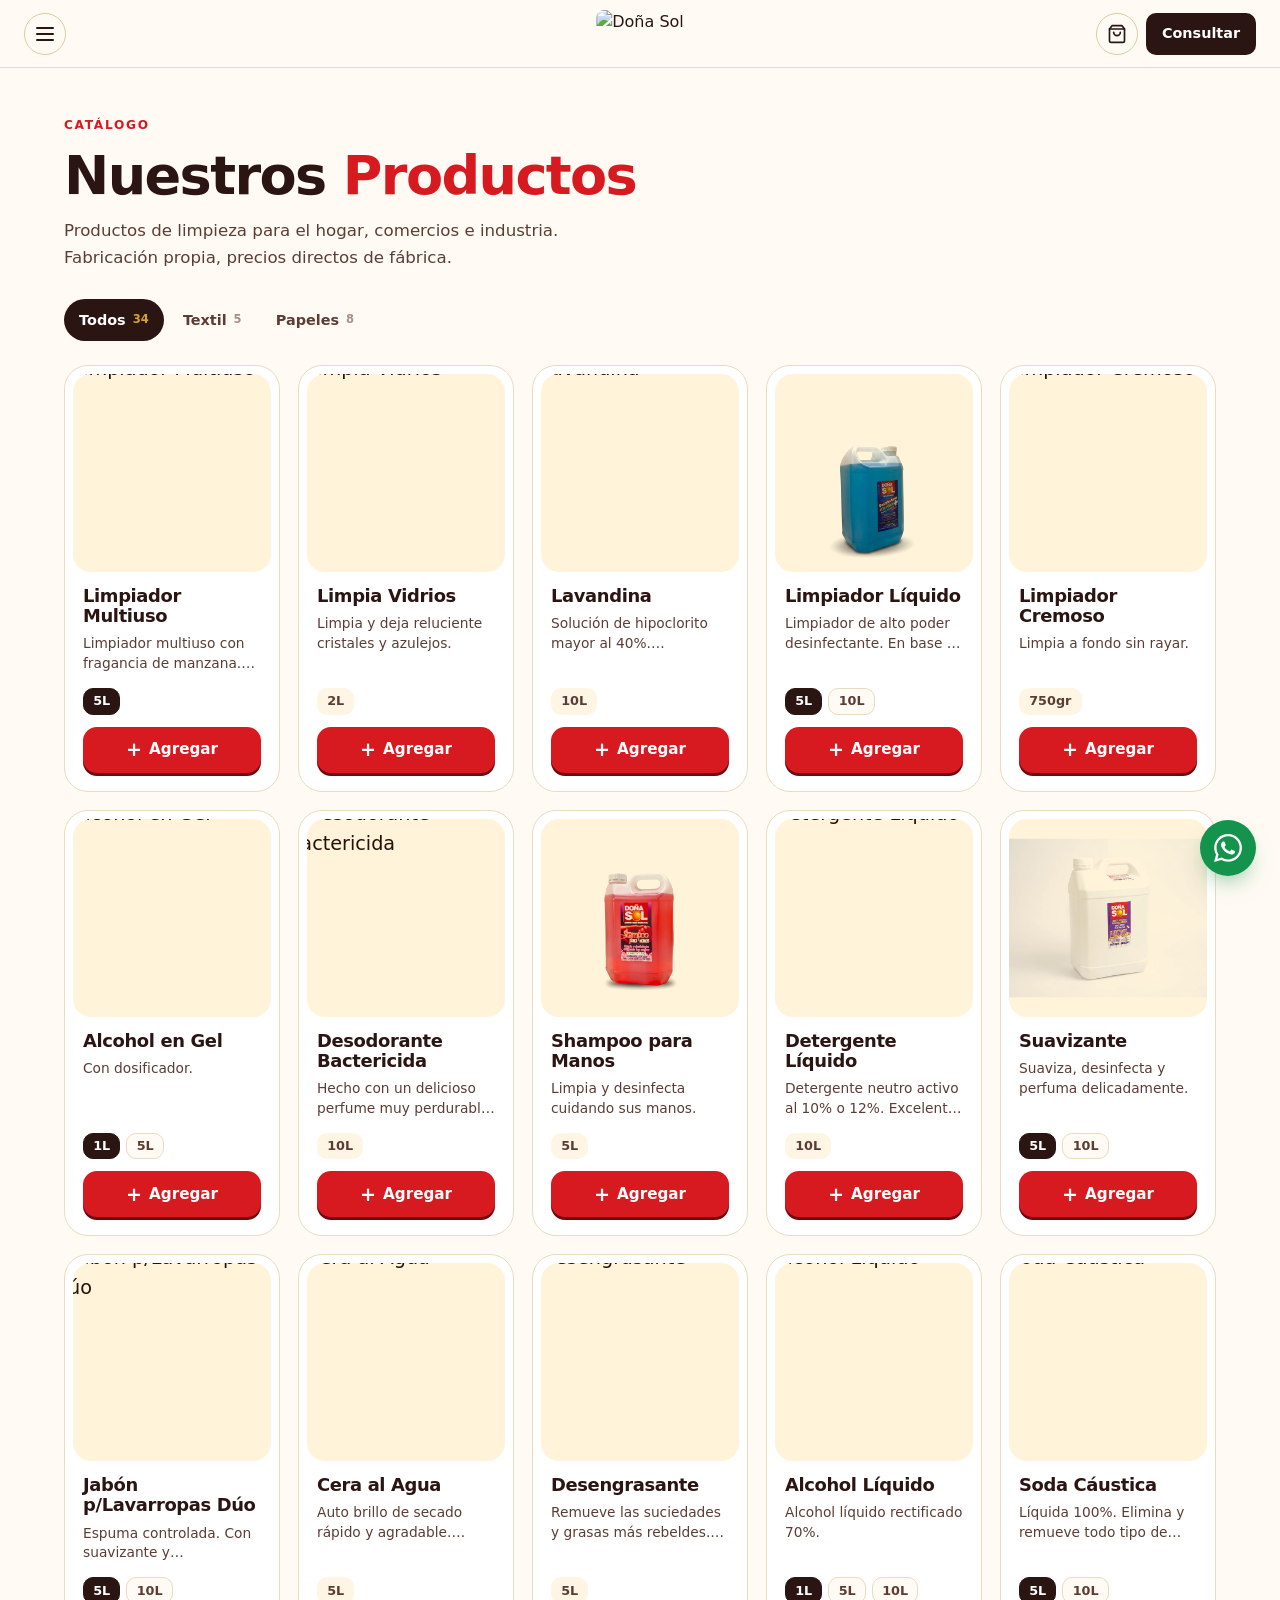
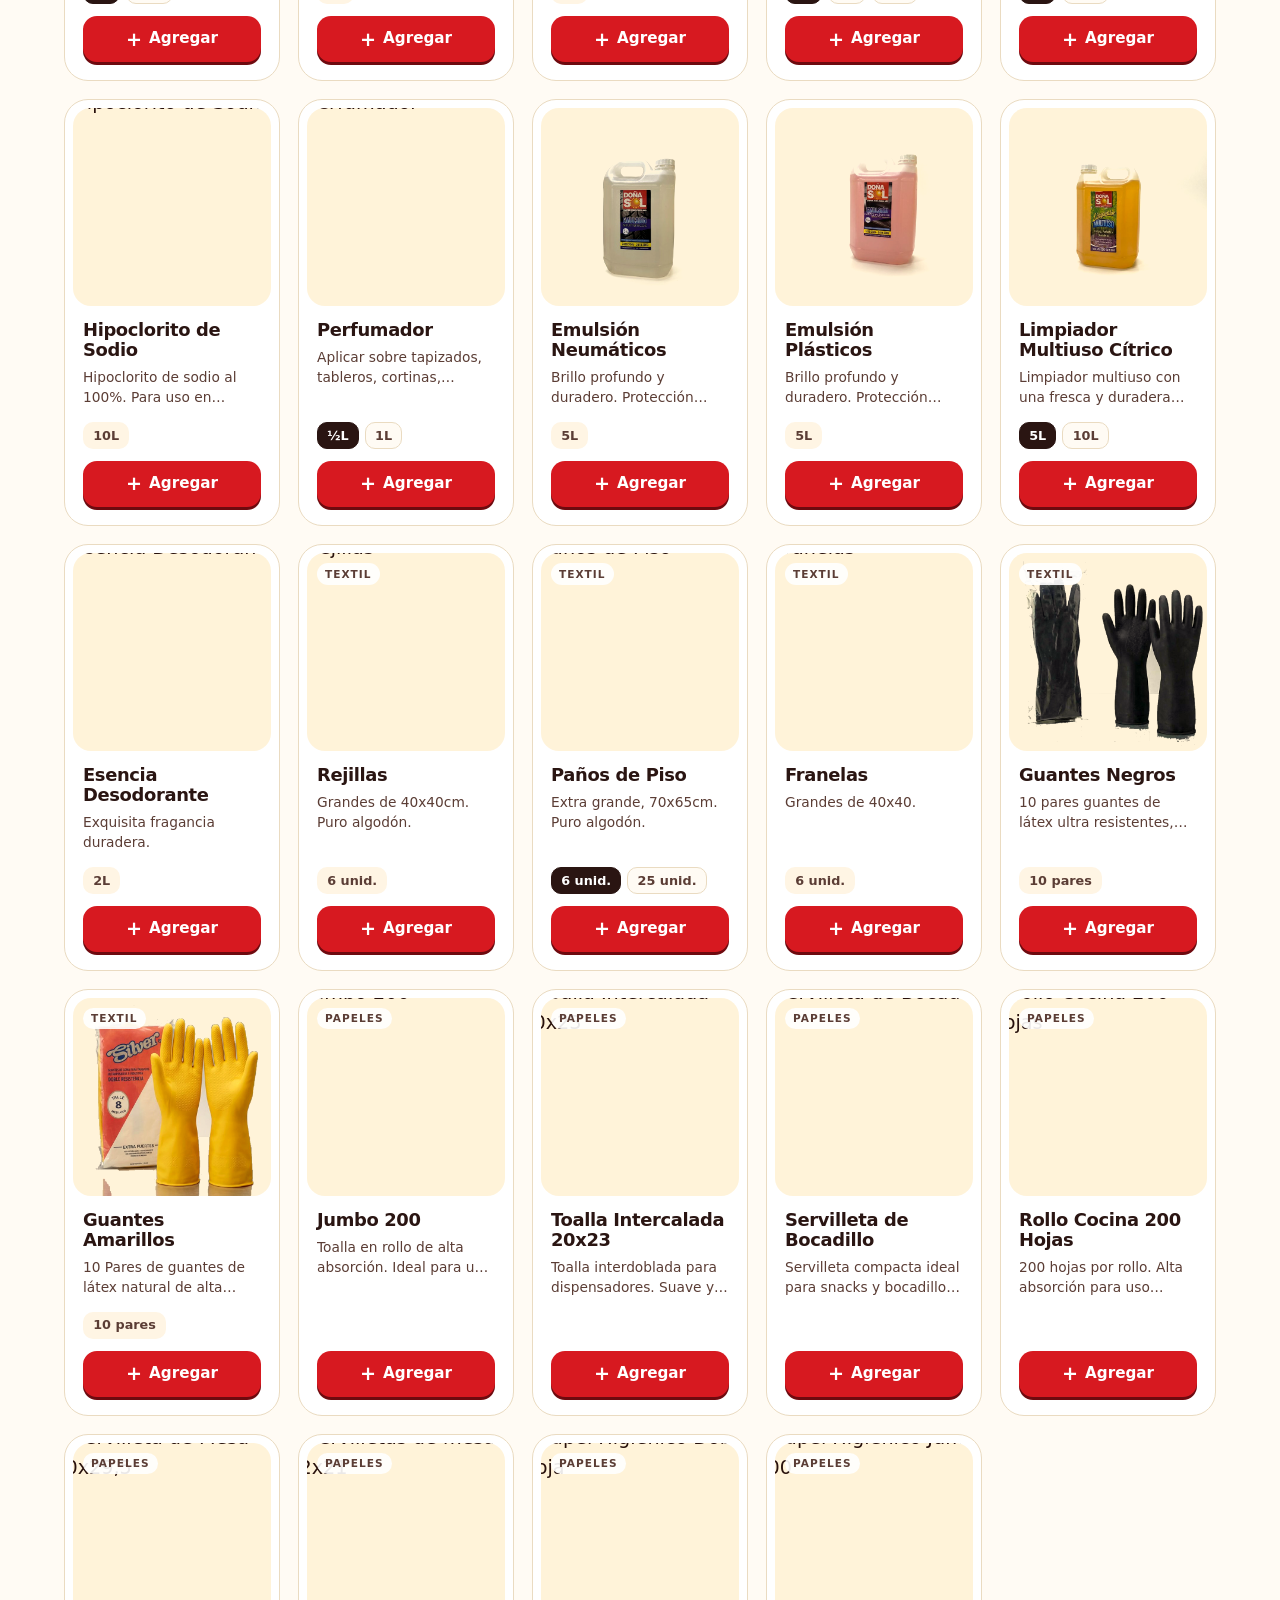
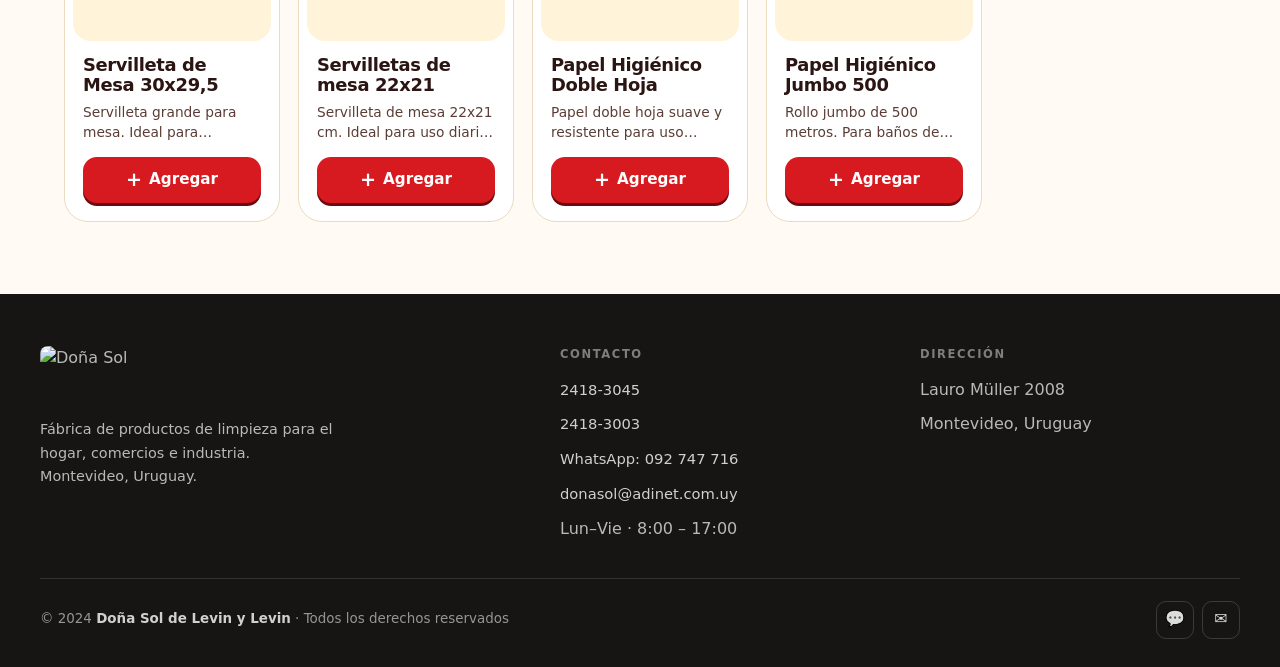
==== commit 026fade7: "Limpiador Multiuso: solo en 5L (el de 10L no existe) Co-Authored-By: Claude Opus 5.5 <noreply@anthro" ====
--- a/index.html
+++ b/index.html
@@ -97,7 +97,7 @@
         <div class="products-grid" id="products-grid">
 
           <!-- HOGAR -->
-          <div class="product-card reveal" data-category="hogar" data-id="multiuso" data-sizes="5L,10L">
+          <div class="product-card reveal" data-category="hogar" data-id="multiuso" data-sizes="5L">
             <div class="product-card-category"></div>
             <div class="product-card-img">
               <img src="Fotos%20Dona%20sol/Multiuso.JPG" alt="Limpiador Multiuso" />
@@ -107,7 +107,7 @@
               <div class="product-card-desc">Limpiador multiuso con fragancia de manzana. Función de desinfectante para una mejor limpieza profunda.</div>
             </div>
             <div class="product-card-footer">
-              <span class="product-card-volume">5L o 10L</span>
+              <span class="product-card-volume">5L</span>
               <span class="product-card-price"></span>
             </div>
           </div>
--- a/styles.css
+++ b/styles.css
@@ -0,0 +1,1133 @@
+/* ============================================================
+   DOÑA SOL · Catálogo
+   Lo usan catalogo.html e index.html (admin.html tiene sus estilos).
+   Mismos colores y tarjetas que la tienda de donasol.com.uy
+   (repo "Proyecto doña", css/styles.css): fondos crema y cada foto
+   sobre el color suave de su categoría.
+============================================================ */
+:root {
+  --red:        #D71920;
+  --red-dark:   #B3121A;
+  --red-shadow: #6E0A0F;
+  --red-tint:   #FDECEC;
+  --yellow:     #FFC629;
+  --yellow-soft:#FFE08A;
+  --white:      #FFFFFF;
+  --ink:        #2A1512;
+  --ink-2:      #5B3D35;
+  --gray:       #8C6F64;
+  --line:       #EADBC1;
+  --line-2:     #E0C9A2;
+  --paper:      #FFFBF4;
+  --soft:       #FFF5E4;
+  --wa:         #13934C;
+  --wa-dark:    #0B5E30;
+  --dark:       var(--ink);
+  --gray-light: var(--soft);
+
+  /* Fondo de la foto según la categoría */
+  --tint-limpieza: #FFF3D9;
+  --tint-lavado:   #E9F1F6;
+  --tint-higiene:  #ECF4EC;
+  --tint-aromas:   #F8EAF1;
+  --tint-autos:    #EFECE7;
+  --tint-textil:   #FCEAE2;
+  --tint-papeles:  #F1EBDE;
+  --ease:       cubic-bezier(.2,.8,.2,1);
+
+  --f-display:  'Archivo', system-ui, -apple-system, 'Segoe UI', sans-serif;
+  --f-body:     'Figtree', system-ui, -apple-system, 'Segoe UI', sans-serif;
+
+  --sidebar-w:  300px;
+  --header-h:   68px;
+  --radius:     14px;
+  --shadow:     0 1px 2px rgba(28,25,23,.06);
+  --shadow-md:  0 14px 30px -18px rgba(28,25,23,.35);
+  --shadow-lg:  0 30px 60px -28px rgba(28,25,23,.45);
+  --trans:      .25s cubic-bezier(.2,.8,.2,1);
+}
+
+*, *::before, *::after { box-sizing: border-box; margin: 0; padding: 0; }
+
+html { scroll-behavior: smooth; -webkit-text-size-adjust: 100%; }
+
+body {
+  font-family: var(--f-body);
+  font-size: 1rem;
+  line-height: 1.55;
+  background: var(--paper);
+  color: var(--ink);
+  overflow-x: hidden;
+  -webkit-font-smoothing: antialiased;
+}
+
+img { display: block; max-width: 100%; height: auto; }
+a   { text-decoration: none; color: inherit; }
+ul  { list-style: none; }
+button { font: inherit; }
+.ico { width: 1.15em; height: 1.15em; flex: none; }
+:focus-visible { outline: 3px solid var(--ink); outline-offset: 2px; border-radius: 6px; }
+
+/* ============================================================
+   OVERLAY
+============================================================ */
+#overlay {
+  position: fixed; inset: 0;
+  background: rgba(28,25,23,.5);
+  z-index: 200;
+  opacity: 0;
+  pointer-events: none;
+  transition: opacity var(--trans);
+}
+#overlay.active { opacity: 1; pointer-events: all; }
+
+/* ============================================================
+   MENÚ LATERAL
+============================================================ */
+#sidebar {
+  position: fixed;
+  top: 0; left: 0;
+  width: var(--sidebar-w);
+  max-width: 86vw;
+  height: 100vh;
+  background: var(--white);
+  z-index: 300;
+  display: flex;
+  flex-direction: column;
+  transform: translateX(-100%);
+  transition: transform var(--trans);
+  overflow-y: auto;
+}
+#sidebar.open { transform: translateX(0); box-shadow: 20px 0 50px -30px rgba(0,0,0,.4); }
+
+.sidebar-header {
+  display: flex;
+  align-items: center;
+  justify-content: space-between;
+  padding: 16px 18px;
+  border-bottom: 1px solid var(--line);
+}
+.sidebar-logo { display: flex; align-items: center; }
+.sidebar-logo-img { height: 44px; width: auto; border-radius: 8px; }
+#btn-close {
+  background: transparent;
+  border: 1px solid var(--line-2);
+  color: var(--ink-2);
+  width: 36px; height: 36px;
+  border-radius: 50%;
+  cursor: pointer;
+  font-size: .95rem;
+  display: flex; align-items: center; justify-content: center;
+  transition: background var(--trans);
+  flex-shrink: 0;
+}
+#btn-close:hover { background: var(--paper); }
+
+.sidebar-nav { padding: 12px 10px; flex: 1; }
+.sidebar-nav a {
+  display: flex;
+  align-items: center;
+  gap: 12px;
+  padding: 12px 14px;
+  border-radius: 10px;
+  color: var(--ink-2);
+  font-size: .96rem;
+  font-weight: 600;
+  transition: background var(--trans), color var(--trans);
+}
+.sidebar-nav a:hover { background: var(--paper); color: var(--ink); }
+.sidebar-nav a.active { background: var(--red-tint); color: var(--red); }
+.sidebar-nav .nav-icon { width: 20px; height: 20px; flex-shrink: 0; }
+
+.sidebar-divider { height: 1px; background: var(--line); margin: 8px 14px; }
+
+.sidebar-footer { padding: 18px 24px; border-top: 1px solid var(--line); }
+.sidebar-footer p { color: var(--gray); font-size: .82rem; line-height: 1.6; }
+.sidebar-footer strong { color: var(--ink); }
+
+/* ============================================================
+   ENCABEZADO
+============================================================ */
+#header {
+  position: fixed;
+  top: 0; left: 0; right: 0;
+  height: var(--header-h);
+  background: rgba(255,251,244,.95);
+  backdrop-filter: saturate(1.4) blur(12px);
+  -webkit-backdrop-filter: saturate(1.4) blur(12px);
+  border-bottom: 1px solid var(--line);
+  display: flex;
+  align-items: center;
+  justify-content: space-between;
+  padding: 0 24px;
+  z-index: 100;
+  transition: box-shadow var(--trans);
+}
+#header.scrolled { box-shadow: 0 8px 24px -18px rgba(28,25,23,.45); }
+
+#btn-menu {
+  background: none;
+  border: 1px solid var(--line-2);
+  cursor: pointer;
+  width: 42px; height: 42px;
+  border-radius: 50%;
+  display: flex; flex-direction: column;
+  align-items: center; justify-content: center;
+  gap: 4px;
+  transition: background var(--trans);
+}
+#btn-menu:hover { background: var(--paper); }
+#btn-menu span {
+  display: block;
+  width: 18px; height: 2px;
+  background: var(--ink);
+  border-radius: 2px;
+}
+
+.header-logo {
+  display: flex;
+  align-items: center;
+  position: absolute;
+  left: 50%;
+  transform: translateX(-50%);
+}
+.header-logo-img { height: 48px; width: auto; border-radius: 8px; }
+/* catalogo.html no tiene menú: el logo va a la izquierda */
+.header-logo--left { position: static; transform: none; }
+
+.header-right { display: flex; align-items: center; gap: 8px; position: relative; }
+
+.header-cta {
+  display: inline-flex;
+  align-items: center;
+  gap: 8px;
+  background: var(--ink);
+  color: var(--white);
+  height: 42px;
+  padding: 0 16px;
+  border-radius: 10px;
+  font-size: .9rem;
+  font-weight: 700;
+  transition: background var(--trans);
+  white-space: nowrap;
+}
+.header-cta:hover { background: #000; }
+.header-cta .ico { width: 18px; height: 18px; }
+
+.btn-cart {
+  position: relative;
+  background: none;
+  border: 1px solid var(--line-2);
+  cursor: pointer;
+  width: 42px; height: 42px;
+  border-radius: 50%;
+  display: flex;
+  align-items: center;
+  justify-content: center;
+  transition: background var(--trans);
+}
+.btn-cart:hover { background: var(--paper); }
+.btn-cart svg { width: 20px; height: 20px; stroke: var(--ink); fill: none; stroke-width: 2; stroke-linecap: round; stroke-linejoin: round; }
+.cart-badge {
+  position: absolute;
+  top: -4px; right: -4px;
+  background: var(--red);
+  color: #fff;
+  font-size: .66rem;
+  font-weight: 800;
+  min-width: 19px; height: 19px;
+  border-radius: 10px;
+  display: flex;
+  align-items: center;
+  justify-content: center;
+  padding: 0 4px;
+  pointer-events: none;
+  border: 2px solid #fff;
+}
+
+/* ============================================================
+   ESTRUCTURA
+============================================================ */
+main { padding-top: var(--header-h); }
+section { padding: 0; }
+.section-inner { max-width: 1200px; margin: 0 auto; }
+
+/* Rótulo y títulos */
+.section-label {
+  display: block;
+  color: var(--red);
+  font-size: .76rem;
+  font-weight: 700;
+  letter-spacing: .14em;
+  text-transform: uppercase;
+  margin-bottom: 12px;
+}
+.section-title,
+.catalog-title {
+  font-family: var(--f-display);
+  font-size: clamp(2rem, 1.3rem + 2.6vw, 3.4rem);
+  font-weight: 800;
+  color: var(--ink);
+  line-height: 1.06;
+  letter-spacing: -.03em;
+  text-wrap: balance;
+}
+.section-title .accent { color: var(--red); }
+.section-desc {
+  color: var(--ink-2);
+  font-size: 1.04rem;
+  line-height: 1.6;
+  max-width: 560px;
+  margin-top: 14px;
+}
+/* script.js separa el título en letras para animarlas: acá quedan quietas */
+.char-anim { display: inline; animation: none; opacity: 1; filter: none; transform: none; }
+
+/* ============================================================
+   CATÁLOGO
+============================================================ */
+#productos { background: var(--paper); min-height: 100vh; }
+
+/* Catálogo personalizado de un cliente (?c=...) */
+#cliente-banner { background: var(--ink); color: rgba(255,255,255,.85); }
+.cliente-banner-inner {
+  display: flex;
+  align-items: center;
+  justify-content: center;
+  gap: 10px;
+  padding: 12px 24px;
+  font-size: .92rem;
+  text-align: center;
+}
+.cliente-banner-inner .ico { width: 18px; height: 18px; color: var(--yellow); }
+#cliente-banner strong { color: #fff; font-weight: 700; }
+
+/* Encabezado rojo con fotos de la empresa */
+.catalog-top {
+  background:
+    radial-gradient(55% 80% at 82% 40%, rgba(255,255,255,.08) 0%, transparent 70%),
+    linear-gradient(150deg, #D81C23 0%, var(--red) 40%, var(--red-dark) 100%);
+  color: var(--white);
+  padding: 52px 24px 60px;
+}
+.catalog-top-inner {
+  display: grid;
+  grid-template-columns: minmax(0, 1.1fr) minmax(0, .9fr);
+  gap: 56px;
+  align-items: center;
+}
+.catalog-top .section-label { color: var(--yellow-soft); }
+.catalog-top .catalog-title { color: var(--white); max-width: 15ch; }
+.catalog-top .section-desc { color: rgba(255,255,255,.86); max-width: 34rem; margin-top: 16px; }
+
+.cat-back {
+  display: inline-flex;
+  align-items: center;
+  gap: 6px;
+  color: rgba(255,255,255,.75);
+  font-size: .86rem;
+  font-weight: 600;
+  margin-bottom: 22px;
+  transition: color var(--trans);
+}
+.cat-back:hover { color: var(--white); }
+.cat-back::before { content: '←'; font-size: 1rem; }
+
+.catalog-facts { display: flex; flex-wrap: wrap; gap: 8px; margin-top: 26px; }
+.catalog-facts li {
+  display: inline-flex;
+  align-items: center;
+  gap: 8px;
+  padding: .5em .85em;
+  border-radius: 8px;
+  background: rgba(255,255,255,.1);
+  border: 1px solid rgba(255,255,255,.2);
+  font-size: .88rem;
+  font-weight: 600;
+}
+.catalog-facts .ico { width: 16px; height: 16px; color: var(--yellow-soft); }
+
+/* Las fotos de la empresa son chicas (~280 px): se muestran cerca de su tamaño real */
+.catalog-photos {
+  display: grid;
+  grid-template-columns: repeat(2, minmax(0, 1fr));
+  gap: 10px;
+  width: 100%;
+  max-width: 460px;
+  justify-self: end;
+}
+.catalog-photos img {
+  width: 100%;
+  aspect-ratio: 16 / 10;
+  object-fit: cover;
+  border-radius: 12px;
+  background: rgba(255,255,255,.1);
+  box-shadow: 0 20px 40px -24px rgba(40,0,0,.7);
+}
+.catalog-photos .catalog-photo-main { grid-column: 1 / -1; aspect-ratio: 468 / 313; }
+
+.catalog-body { padding: 28px 24px 72px; }
+/* index.html no tiene el encabezado rojo: el título va directo sobre el fondo claro */
+#productos > .section-inner:not(.catalog-body) { padding: 48px 24px 72px; }
+#productos > .section-inner:not(.catalog-body) .catalog-hero { margin-bottom: 28px; }
+
+/* Barra de filtros: queda fija debajo del encabezado al bajar */
+.catalog-toolbar {
+  position: sticky;
+  top: calc(var(--header-h) + 10px);
+  z-index: 50;
+  display: flex;
+  align-items: center;
+  justify-content: space-between;
+  gap: 12px;
+  padding: 7px;
+  margin-bottom: 22px;
+  background: rgba(255,255,255,.92);
+  backdrop-filter: blur(12px);
+  -webkit-backdrop-filter: blur(12px);
+  border: 1.5px solid var(--line);
+  border-radius: 999px;
+  box-shadow: 0 14px 30px -24px rgba(90,30,10,.45);
+}
+.catalog-note { color: var(--gray); font-size: .85rem; font-weight: 600; padding-right: 14px; white-space: nowrap; }
+
+.category-tabs { display: flex; gap: 4px; flex-wrap: wrap; margin-bottom: 24px; }
+.catalog-toolbar .category-tabs {
+  flex-wrap: nowrap;
+  overflow-x: auto;
+  scrollbar-width: none;
+  min-width: 0;
+  margin-bottom: 0;
+}
+.catalog-toolbar .category-tabs::-webkit-scrollbar { display: none; }
+.tab-btn {
+  flex: none;
+  display: inline-flex;
+  align-items: center;
+  gap: 7px;
+  background: transparent;
+  border: 0;
+  color: var(--ink-2);
+  padding: .66em 1.05em;
+  border-radius: 999px;
+  font-size: .9rem;
+  font-weight: 700;
+  white-space: nowrap;
+  cursor: pointer;
+  transition: background-color .2s, color .2s;
+}
+.tab-btn small { font-size: .72rem; font-weight: 800; opacity: .55; }
+.tab-btn:hover { background: var(--soft); color: var(--ink); }
+.tab-btn.active { background: var(--ink); color: var(--white); }
+.tab-btn.active small { opacity: .8; color: var(--yellow); }
+
+/* Grilla de productos: mismas tarjetas que la tienda de donasol.com.uy */
+.products-grid {
+  display: grid;
+  grid-template-columns: repeat(auto-fill, minmax(206px, 1fr));
+  gap: 18px;
+}
+
+/* Color de fondo de la foto según la categoría (data-cat de la tarjeta) */
+[data-cat="limpieza"] { --tint: var(--tint-limpieza); }
+[data-cat="lavado"]   { --tint: var(--tint-lavado); }
+[data-cat="higiene"]  { --tint: var(--tint-higiene); }
+[data-cat="aromas"]   { --tint: var(--tint-aromas); }
+[data-cat="autos"]    { --tint: var(--tint-autos); }
+[data-cat="textil"]   { --tint: var(--tint-textil); }
+[data-cat="papeles"]  { --tint: var(--tint-papeles); }
+
+.product-card {
+  position: relative;
+  background: var(--white);
+  border: 1.5px solid var(--line);
+  border-radius: 24px;
+  cursor: pointer;
+  display: flex;
+  flex-direction: column;
+  transition: transform .4s var(--ease), box-shadow .4s var(--ease), border-color .3s;
+}
+.product-card:hover {
+  transform: translateY(-5px);
+  border-color: var(--line-2);
+  box-shadow: 0 28px 44px -28px rgba(90,30,10,.45);
+}
+
+/* Rótulo de la categoría sobre la foto */
+.product-card-category {
+  position: absolute;
+  top: 18px; left: 18px;
+  z-index: 2;
+  background: rgba(255,255,255,.9);
+  color: var(--ink-2);
+  font-size: .66rem;
+  font-weight: 800;
+  letter-spacing: .1em;
+  line-height: 1.2;
+  text-transform: uppercase;
+  padding: .42em .75em;
+  border-radius: 999px;
+}
+.product-card-category:empty { display: none; }
+
+/* Foto: el blanco de la foto se funde con el color de la categoría.
+   --z agranda cada foto (lo pone la tarjeta; 1.2 si no tiene) */
+.product-card-img {
+  position: relative;
+  overflow: hidden;
+  isolation: isolate;
+  margin: 8px 8px 0;
+  aspect-ratio: 1;
+  border-radius: 18px;
+  background: var(--tint, var(--tint-limpieza));
+}
+/* Rayos de sol que giran al pasar el mouse */
+.product-card-img::before {
+  content: "";
+  position: absolute;
+  inset: -40%;
+  z-index: -1;
+  background: repeating-conic-gradient(rgba(255,198,41,.3) 0deg 7deg, transparent 7deg 20deg);
+  opacity: 0;
+  transition: opacity .5s;
+  animation: spin 40s linear infinite paused;
+}
+.product-card:hover .product-card-img::before { opacity: 1; animation-play-state: running; }
+.product-card-img img {
+  width: 100%;
+  height: 100%;
+  object-fit: contain;
+  mix-blend-mode: multiply;
+  filter: brightness(1.03) contrast(1.04);
+  transform: scale(var(--z, 1.2));
+  transition: transform .6s var(--ease);
+}
+.product-card:hover .product-card-img img { transform: scale(calc(var(--z, 1.2) * 1.07)) rotate(-2deg); }
+
+.product-card-body { padding: 14px 18px 0; flex: 1; }
+.product-card-name {
+  font-family: var(--f-display);
+  font-weight: 820;
+  font-stretch: 104%;
+  font-size: 1.12rem;
+  line-height: 1.12;
+  letter-spacing: -.02em;
+  color: var(--ink);
+  margin-bottom: 8px;
+}
+.product-card-desc {
+  font-size: .86rem;
+  color: var(--ink-2);
+  line-height: 1.45;
+  display: -webkit-box;
+  -webkit-line-clamp: 2;
+  -webkit-box-orient: vertical;
+  overflow: hidden;
+}
+
+/* Pie de la tarjeta: tamaño, precio y botón */
+.product-card-footer {
+  display: grid;
+  grid-template-columns: auto minmax(0, 1fr);
+  align-items: center;
+  gap: 12px 10px;
+  padding: 14px 18px 18px;
+  margin-top: auto;
+}
+.product-card-volume {
+  grid-column: 1 / -1;
+  justify-self: start;
+  background: var(--soft);
+  border: 1.5px solid transparent;
+  color: var(--ink-2);
+  font-size: .8rem;
+  font-weight: 700;
+  line-height: 1.1;
+  padding: .42em .72em;
+  border-radius: 10px;
+  white-space: nowrap;
+}
+.size-selector { grid-column: 1 / -1; display: flex; gap: 6px; flex-wrap: wrap; }
+.size-btn {
+  background: var(--paper);
+  border: 1.5px solid var(--line);
+  border-radius: 10px;
+  padding: .42em .72em;
+  font-size: .8rem;
+  font-weight: 700;
+  line-height: 1.1;
+  cursor: pointer;
+  color: var(--ink-2);
+  transition: border-color .2s, background-color .2s, color .2s;
+  white-space: nowrap;
+}
+.size-btn:hover { border-color: var(--ink-2); color: var(--ink); }
+.size-btn.active { border-color: var(--ink); background: var(--ink); color: #fff; }
+
+.product-card-price {
+  grid-column: 1;
+  font-family: var(--f-display);
+  font-size: 1.15rem;
+  font-weight: 850;
+  letter-spacing: -.02em;
+  color: var(--ink);
+  white-space: nowrap;
+}
+.product-card-price:empty { display: none; }
+
+.product-card-add-btn,
+.card-qty-ctrl { grid-column: 2 / -1; }
+/* Sin precio (catálogo general), el botón ocupa todo el ancho */
+.product-card-price:empty ~ .product-card-add-btn,
+.product-card-price:empty ~ .card-qty-ctrl { grid-column: 1 / -1; }
+
+.product-card-add-btn {
+  display: flex;
+  align-items: center;
+  justify-content: center;
+  gap: 7px;
+  width: 100%;
+  height: 46px;
+  border: none;
+  border-radius: 14px;
+  background: var(--red);
+  color: #fff;
+  font-size: .95rem;
+  font-weight: 800;
+  cursor: pointer;
+  box-shadow: 0 3px 0 var(--red-shadow);
+  transition: transform .15s var(--ease), box-shadow .15s var(--ease), background-color .2s;
+}
+.product-card-add-btn span { font-size: 1.2rem; line-height: 1; font-weight: 700; }
+.product-card-add-btn:hover  { background: #C3121A; transform: translateY(-1px); box-shadow: 0 4px 0 var(--red-shadow); }
+.product-card-add-btn:active { transform: translateY(2px); box-shadow: 0 1px 0 var(--red-shadow); }
+
+.card-qty-ctrl {
+  display: none;
+  align-items: center;
+  justify-content: space-between;
+  height: 46px;
+  border-radius: 14px;
+  background: var(--ink);
+  overflow: hidden;
+}
+.card-qty-ctrl-btn {
+  background: none;
+  border: none;
+  width: 46px; height: 100%;
+  display: flex; align-items: center; justify-content: center;
+  font-size: 1.1rem;
+  font-weight: 600;
+  cursor: pointer;
+  color: #fff;
+  transition: background .12s;
+  padding: 0;
+}
+.card-qty-ctrl-btn:hover { background: rgba(255,255,255,.12); }
+.card-qty-ctrl-num { min-width: 24px; text-align: center; font-size: .95rem; font-weight: 700; color: #fff; }
+
+.product-card.hidden { display: none; }
+.hidden { display: none !important; }
+
+/* Cierre del catálogo */
+.catalog-ask {
+  display: grid;
+  grid-template-columns: 260px minmax(0, 1fr) auto;
+  align-items: center;
+  gap: 28px;
+  margin-top: 48px;
+  padding: 16px 28px 16px 16px;
+  background: var(--white);
+  border: 1px solid var(--line);
+  border-radius: 16px;
+}
+/* La foto trae un degradé blanco abajo: el recuadro es más bajo y se corta desde arriba */
+.catalog-ask-img { width: 100%; aspect-ratio: 347 / 104; object-fit: cover; object-position: 50% 0; border-radius: 10px; }
+.catalog-ask-txt h2 { font-family: var(--f-display); font-size: 1.3rem; font-weight: 700; letter-spacing: -.015em; line-height: 1.2; margin-bottom: 4px; }
+.catalog-ask-txt p { color: var(--ink-2); font-size: .95rem; }
+.catalog-ask-btn {
+  display: inline-flex;
+  align-items: center;
+  gap: 8px;
+  height: 46px;
+  padding: 0 18px;
+  border-radius: 10px;
+  background: var(--wa);
+  color: #fff;
+  font-weight: 700;
+  font-size: .94rem;
+  white-space: nowrap;
+  transition: background var(--trans);
+}
+.catalog-ask-btn:hover { background: var(--wa-dark); }
+.catalog-ask-btn .ico { width: 19px; height: 19px; }
+
+/* ============================================================
+   PIE
+============================================================ */
+footer { background: #171513; color: rgba(255,255,255,.7); padding: 52px 24px 28px; }
+.footer-inner { max-width: 1200px; margin: 0 auto; }
+.footer-top {
+  display: grid;
+  grid-template-columns: 1.5fr 1fr 1fr;
+  gap: 40px;
+  padding-bottom: 36px;
+  border-bottom: 1px solid rgba(255,255,255,.12);
+}
+.footer-brand .brand-logo { margin-bottom: 16px; }
+.footer-logo-img { height: 56px; width: auto; border-radius: 8px; }
+.footer-brand p { font-size: .9rem; line-height: 1.65; max-width: 300px; }
+
+.footer-col h4 {
+  color: rgba(255,255,255,.45);
+  font-size: .72rem;
+  font-weight: 700;
+  text-transform: uppercase;
+  letter-spacing: .14em;
+  margin-bottom: 14px;
+}
+.footer-col ul { display: flex; flex-direction: column; gap: 10px; }
+.footer-col ul li a { font-size: .92rem; color: rgba(255,255,255,.8); transition: color var(--trans); }
+.footer-col ul li a:hover { color: #fff; text-decoration: underline; text-underline-offset: 4px; }
+
+.footer-bottom {
+  display: flex;
+  align-items: center;
+  justify-content: space-between;
+  padding-top: 22px;
+  flex-wrap: wrap;
+  gap: 12px;
+}
+.footer-bottom p { font-size: .84rem; color: rgba(255,255,255,.55); }
+.footer-bottom .accent { color: rgba(255,255,255,.8); font-weight: 600; }
+.social-links { display: flex; gap: 8px; }
+.social-links a {
+  width: 38px; height: 38px;
+  border: 1px solid rgba(255,255,255,.16);
+  border-radius: 10px;
+  display: flex; align-items: center; justify-content: center;
+  color: rgba(255,255,255,.85);
+  font-size: 1rem;
+  transition: background var(--trans), border-color var(--trans);
+}
+.social-links a:hover { background: rgba(255,255,255,.08); border-color: rgba(255,255,255,.3); }
+.social-links .ico { width: 18px; height: 18px; }
+
+/* ============================================================
+   BOTÓN FLOTANTE DE WHATSAPP
+============================================================ */
+#whatsapp-btn {
+  position: fixed;
+  bottom: 24px; right: 24px;
+  z-index: 150;
+  width: 56px; height: 56px;
+  background: var(--wa);
+  border-radius: 50%;
+  display: flex; align-items: center; justify-content: center;
+  box-shadow: 0 12px 24px -10px rgba(21,138,67,.6);
+  cursor: pointer;
+  transition: transform var(--trans), background var(--trans);
+}
+#whatsapp-btn:hover { transform: translateY(-2px); background: var(--wa-dark); }
+#whatsapp-btn svg { width: 28px; height: 28px; fill: var(--white); }
+
+/* ============================================================
+   DETALLE DE PRODUCTO
+============================================================ */
+.pmodal-overlay {
+  position: fixed;
+  inset: 0;
+  background: rgba(28,25,23,.55);
+  z-index: 500;
+  display: flex;
+  align-items: center;
+  justify-content: center;
+  padding: 20px;
+  opacity: 0;
+  pointer-events: none;
+  transition: opacity .25s ease;
+}
+.pmodal-overlay.open { opacity: 1; pointer-events: all; }
+.pmodal {
+  background: var(--white);
+  border-radius: 18px;
+  overflow: hidden;
+  max-width: 480px;
+  width: 100%;
+  box-shadow: 0 40px 80px -30px rgba(0,0,0,.5);
+  transform: translateY(16px) scale(.98);
+  transition: transform .25s ease;
+  position: relative;
+}
+.pmodal-overlay.open .pmodal { transform: none; }
+.pmodal-close {
+  position: absolute;
+  top: 14px; right: 14px;
+  background: var(--white);
+  border: 1px solid var(--line-2);
+  width: 38px; height: 38px;
+  border-radius: 50%;
+  cursor: pointer;
+  font-size: .95rem;
+  color: var(--ink);
+  display: flex; align-items: center; justify-content: center;
+  transition: background var(--trans);
+  z-index: 10;
+}
+.pmodal-close:hover { background: var(--paper); }
+/* Misma foto que la tarjeta: color de la categoría y rayos de sol girando
+   (script.js copia data-cat y --z de la tarjeta) */
+.pmodal-img-wrap {
+  position: relative;
+  height: 340px;
+  overflow: hidden;
+  isolation: isolate;
+  background: var(--tint, var(--tint-limpieza));
+}
+.pmodal-img-wrap::before {
+  content: "";
+  position: absolute;
+  inset: -30%;
+  z-index: -1;
+  background: repeating-conic-gradient(rgba(255,198,41,.28) 0deg 6deg, transparent 6deg 18deg);
+  animation: spin 50s linear infinite;
+}
+.pmodal-img-wrap img {
+  position: absolute;
+  inset: 0;
+  width: 100%;
+  height: 100%;
+  object-fit: contain;
+  mix-blend-mode: multiply;
+  filter: brightness(1.03) contrast(1.04);
+  /* El recuadro es más ancho que alto: menos zoom que en la tarjeta, así no se corta */
+  transform: scale(calc(var(--z, 1.2) * .8));
+}
+.pmodal-body { padding: 24px 28px 28px; }
+.pmodal-body h2 {
+  font-family: var(--f-display);
+  font-size: 1.45rem;
+  font-weight: 700;
+  letter-spacing: -.02em;
+  line-height: 1.15;
+  color: var(--ink);
+  margin-bottom: 10px;
+  padding-right: 20px;
+}
+.pmodal-body p { color: var(--ink-2); font-size: .95rem; line-height: 1.6; margin-bottom: 14px; }
+.pmodal-body .product-card-volume,
+.pmodal-volume {
+  display: inline-block;
+  background: var(--soft);
+  border: 0;
+  color: var(--ink-2);
+  font-size: .85rem;
+  font-weight: 700;
+  padding: .45em .85em;
+  border-radius: 10px;
+  margin-bottom: 20px;
+}
+.pmodal-btn-cart {
+  display: flex;
+  align-items: center;
+  justify-content: center;
+  gap: 8px;
+  background: var(--red);
+  color: #fff;
+  font-weight: 700;
+  font-size: 1rem;
+  height: 50px;
+  border: none;
+  border-radius: 10px;
+  cursor: pointer;
+  width: 100%;
+  margin-bottom: 10px;
+  transition: background .15s;
+}
+.pmodal-btn-cart:hover { background: var(--red-dark); }
+.pmodal-btn-wa {
+  display: flex;
+  align-items: center;
+  justify-content: center;
+  gap: 8px;
+  background: var(--white);
+  color: var(--wa-dark);
+  font-weight: 700;
+  font-size: .96rem;
+  height: 48px;
+  border-radius: 10px;
+  border: 1px solid var(--line-2);
+  transition: background var(--trans), border-color var(--trans);
+}
+.pmodal-btn-wa:hover { background: #F1FBF4; border-color: var(--wa); }
+
+/* ============================================================
+   CARRITO
+============================================================ */
+#cart-dropdown {
+  position: fixed;
+  top: calc(var(--header-h) + 8px);
+  right: 20px;
+  width: 360px;
+  max-width: calc(100vw - 24px);
+  background: #fff;
+  border-radius: 14px;
+  box-shadow: 0 30px 60px -24px rgba(28,25,23,.45);
+  z-index: 502;
+  display: none;
+  flex-direction: column;
+  max-height: calc(100vh - var(--header-h) - 28px);
+  overflow: hidden;
+  transform-origin: top right;
+  border: 1px solid var(--line);
+}
+#cart-dropdown.open { display: flex; animation: cartIn .17s ease; }
+@keyframes cartIn {
+  from { opacity: 0; transform: scale(.97) translateY(-6px); }
+  to   { opacity: 1; transform: none; }
+}
+@keyframes cartInMobile {
+  from { opacity: 0; transform: translateY(22px); }
+  to   { opacity: 1; transform: none; }
+}
+
+.cart-dd-header {
+  display: flex;
+  align-items: center;
+  justify-content: space-between;
+  padding: 16px 18px 14px;
+  border-bottom: 1px solid var(--line);
+}
+.cart-dd-header span { font-family: var(--f-display); font-size: 1.1rem; font-weight: 700; color: var(--ink); }
+.cart-dd-close {
+  background: var(--white);
+  border: 1px solid var(--line-2);
+  color: var(--ink-2);
+  font-size: .85rem;
+  cursor: pointer;
+  width: 32px; height: 32px;
+  border-radius: 50%;
+  display: flex; align-items: center; justify-content: center;
+  transition: background .12s;
+}
+.cart-dd-close:hover { background: var(--paper); }
+
+#cart-items-list { overflow-y: auto; flex: 1; padding: 4px 0; min-height: 60px; }
+.cart-empty { text-align: center; color: var(--gray); padding: 32px 16px; font-size: .9rem; }
+.cart-item {
+  display: flex;
+  align-items: center;
+  gap: 10px;
+  padding: 12px 18px;
+  border-bottom: 1px solid var(--line);
+}
+.cart-item:last-child { border-bottom: none; }
+.cart-item-info { flex: 1; min-width: 0; }
+.cart-item-name {
+  font-weight: 700;
+  font-size: .88rem;
+  color: var(--ink);
+  white-space: nowrap;
+  overflow: hidden;
+  text-overflow: ellipsis;
+}
+.cart-item-price { display: block; font-size: .78rem; color: var(--gray); font-weight: 600; margin-top: 1px; }
+.cart-item-controls { display: flex; align-items: center; gap: 4px; flex-shrink: 0; }
+.cart-qty-btn {
+  width: 28px; height: 28px;
+  border-radius: 7px;
+  border: 1px solid var(--line-2);
+  background: #fff;
+  font-size: .95rem;
+  font-weight: 700;
+  cursor: pointer;
+  display: flex; align-items: center; justify-content: center;
+  transition: background .1s, border-color .1s;
+  color: var(--ink);
+}
+.cart-qty-btn:hover { background: var(--paper); border-color: var(--ink-2); }
+.cart-qty-num { min-width: 22px; text-align: center; font-weight: 700; font-size: .88rem; color: var(--ink); }
+.cart-remove-btn {
+  width: 28px; height: 28px;
+  border-radius: 7px;
+  border: none;
+  background: var(--red-tint);
+  color: var(--red);
+  font-size: .7rem;
+  cursor: pointer;
+  display: flex; align-items: center; justify-content: center;
+  margin-left: 2px;
+  transition: background .1s;
+}
+.cart-remove-btn:hover { background: #FAD4D4; }
+
+.cart-dd-footer {
+  padding: 14px 16px 16px;
+  border-top: 1px solid var(--line);
+  background: var(--paper);
+  display: flex;
+  flex-direction: column;
+  gap: 8px;
+}
+.btn-cart-order {
+  display: flex;
+  align-items: center;
+  justify-content: center;
+  gap: 8px;
+  background: var(--wa);
+  color: #fff;
+  font-weight: 700;
+  font-size: .95rem;
+  height: 48px;
+  border-radius: 10px;
+  transition: background .18s;
+}
+.btn-cart-order:hover { background: var(--wa-dark); }
+.btn-cart-order .ico { width: 19px; height: 19px; }
+.btn-cart-clear {
+  background: none;
+  border: 1px solid var(--line-2);
+  color: var(--gray);
+  font-size: .84rem;
+  font-weight: 600;
+  height: 38px;
+  border-radius: 9px;
+  cursor: pointer;
+  transition: border-color .15s, color .15s;
+}
+.btn-cart-clear:hover { border-color: var(--red); color: var(--red); }
+
+/* ============================================================
+   APARICIÓN AL BAJAR
+============================================================ */
+.reveal { opacity: 0; transform: translateY(16px); transition: opacity .5s ease, transform .5s ease, box-shadow var(--trans), border-color var(--trans); }
+.reveal.visible { opacity: 1; transform: none; }
+.reveal.visible:hover { transform: translateY(-5px); }
+.reveal-delay-1 { transition-delay: .05s; }
+.reveal-delay-2 { transition-delay: .1s; }
+.reveal-delay-3 { transition-delay: .15s; }
+.reveal-delay-4 { transition-delay: .2s; }
+
+/* Las tarjetas entran con una animación (usa `translate`, así no frena
+   el levantarse al pasar el mouse, que usa `transform`). Al cambiar de
+   filtro vuelven a entrar. */
+.product-card.reveal {
+  transform: none;
+  transition: transform .4s var(--ease), box-shadow .4s var(--ease), border-color .3s;
+  transition-delay: 0s;
+}
+.product-card.reveal.visible { animation: cardIn .55s var(--ease) var(--delay, 0s) backwards; }
+.product-card.reveal-delay-1 { --delay: .05s; }
+.product-card.reveal-delay-2 { --delay: .1s; }
+.product-card.reveal-delay-3 { --delay: .15s; }
+.product-card.reveal-delay-4 { --delay: .2s; }
+
+@keyframes cardIn { from { opacity: 0; translate: 0 16px; } to { opacity: 1; translate: none; } }
+@keyframes spin { to { rotate: 360deg; } }
+
+/* index.html usa Motion para el hover: se deshabilita el del CSS para no chocar */
+.motion-ready .product-card:hover { transform: none; box-shadow: var(--shadow-md); }
+
+/* ============================================================
+   RESPONSIVE
+============================================================ */
+/* Con los 8 filtros no entra la nota al lado */
+@media (max-width: 1100px) {
+  .catalog-note { display: none; }
+}
+
+@media (max-width: 920px) {
+  .catalog-top-inner { grid-template-columns: 1fr; gap: 32px; }
+  .catalog-photos { justify-self: start; max-width: 520px; }
+  .catalog-ask { grid-template-columns: 1fr; padding: 16px 16px 20px; gap: 16px; }
+  .catalog-ask-img { max-width: 420px; }
+  .catalog-ask-txt { padding: 0 4px; }
+  .catalog-ask-btn { justify-self: start; margin: 0 4px; }
+}
+
+@media (max-width: 768px) {
+  .footer-top { grid-template-columns: 1fr; gap: 28px; }
+}
+
+@media (max-width: 600px) {
+  :root { --header-h: 62px; }
+  #header { padding: 0 14px; }
+  .header-logo-img { height: 42px; }
+  .header-cta { display: none; }
+
+  .catalog-top { padding: 28px 16px 32px; }
+  .catalog-top-inner { gap: 24px; }
+  .catalog-facts { margin-top: 20px; }
+  .catalog-facts li { font-size: .8rem; }
+  /* En el celular las tres fotos van en una fila, así se llega rápido a los productos */
+  .catalog-photos { grid-template-columns: repeat(3, minmax(0, 1fr)); gap: 8px; }
+  .catalog-photos img,
+  .catalog-photos .catalog-photo-main { grid-column: auto; aspect-ratio: 1; border-radius: 10px; }
+
+  .catalog-body { padding: 18px 12px 56px; }
+  /* En el celular todas las categorías a la vista, sin deslizar */
+  .catalog-toolbar { top: calc(var(--header-h) + 6px); padding: 6px; margin-bottom: 14px; border-radius: 22px; }
+  .catalog-toolbar .category-tabs { flex-wrap: wrap; overflow: visible; gap: 5px; width: 100%; }
+  .tab-btn { flex: 1 1 auto; justify-content: center; padding: .62em .7em; font-size: .8rem; background: var(--soft); }
+  .tab-btn small { display: none; }
+
+  .products-grid { grid-template-columns: repeat(2, minmax(0, 1fr)); gap: 10px; }
+
+  .product-card { border-radius: 20px; }
+  .product-card-category { top: 13px; left: 13px; font-size: .58rem; padding: .38em .6em; }
+  .product-card-img { margin: 6px 6px 0; border-radius: 15px; }
+  .product-card-body { padding: 10px 10px 0; }
+  .product-card-name { font-size: .96rem; margin-bottom: 6px; }
+  .product-card-desc { font-size: .78rem; line-height: 1.4; }
+  .product-card-footer { padding: 10px; gap: 8px 6px; }
+  .product-card-volume, .size-btn { font-size: .74rem; padding: .4em .55em; border-radius: 8px; }
+  .product-card-price { font-size: 1rem; }
+  .product-card-add-btn, .card-qty-ctrl { height: 42px; font-size: .88rem; border-radius: 12px; }
+  .card-qty-ctrl-btn { width: 38px; }
+  /* Con precio, en el celular el botón va abajo del precio a todo el ancho */
+  .product-card-add-btn, .card-qty-ctrl { grid-column: 1 / -1; }
+
+  /* Carrito a pantalla completa */
+  #cart-dropdown {
+    position: fixed;
+    inset: 0;
+    width: 100%;
+    max-width: 100%;
+    max-height: 100%;
+    border-radius: 0;
+    top: 0;
+    right: 0;
+    z-index: 600;
+  }
+  #cart-dropdown.open { animation: cartInMobile .22s ease; }
+  .cart-dd-header { padding: 18px 18px 14px; }
+  .cart-dd-footer { padding: 14px 16px 28px; }
+
+  /* Detalle como hoja que sube desde abajo */
+  .pmodal-overlay { align-items: flex-end; padding: 60px 0 0; }
+  .pmodal {
+    border-radius: 18px 18px 0 0;
+    max-width: 100%;
+    max-height: 90vh;
+    overflow-y: auto;
+    transform: translateY(100%);
+  }
+  .pmodal-overlay.open .pmodal { transform: none; }
+  .pmodal-img-wrap { height: 250px; }
+  .pmodal-body { padding: 18px 18px 28px; }
+  .pmodal-body h2 { font-size: 1.2rem; }
+
+  #whatsapp-btn { bottom: 16px; right: 16px; width: 52px; height: 52px; }
+}
+
+@media (max-width: 380px) {
+  .products-grid { gap: 8px; }
+  .product-card-name { font-size: .88rem; }
+  .product-card-desc { display: none; }
+  .tab-btn { font-size: .76rem; padding: .6em .55em; }
+}
+
+@media (prefers-reduced-motion: reduce) {
+  *, *::before, *::after { animation-duration: .001ms !important; transition-duration: .001ms !important; }
+  .reveal { opacity: 1; transform: none; }
+}
